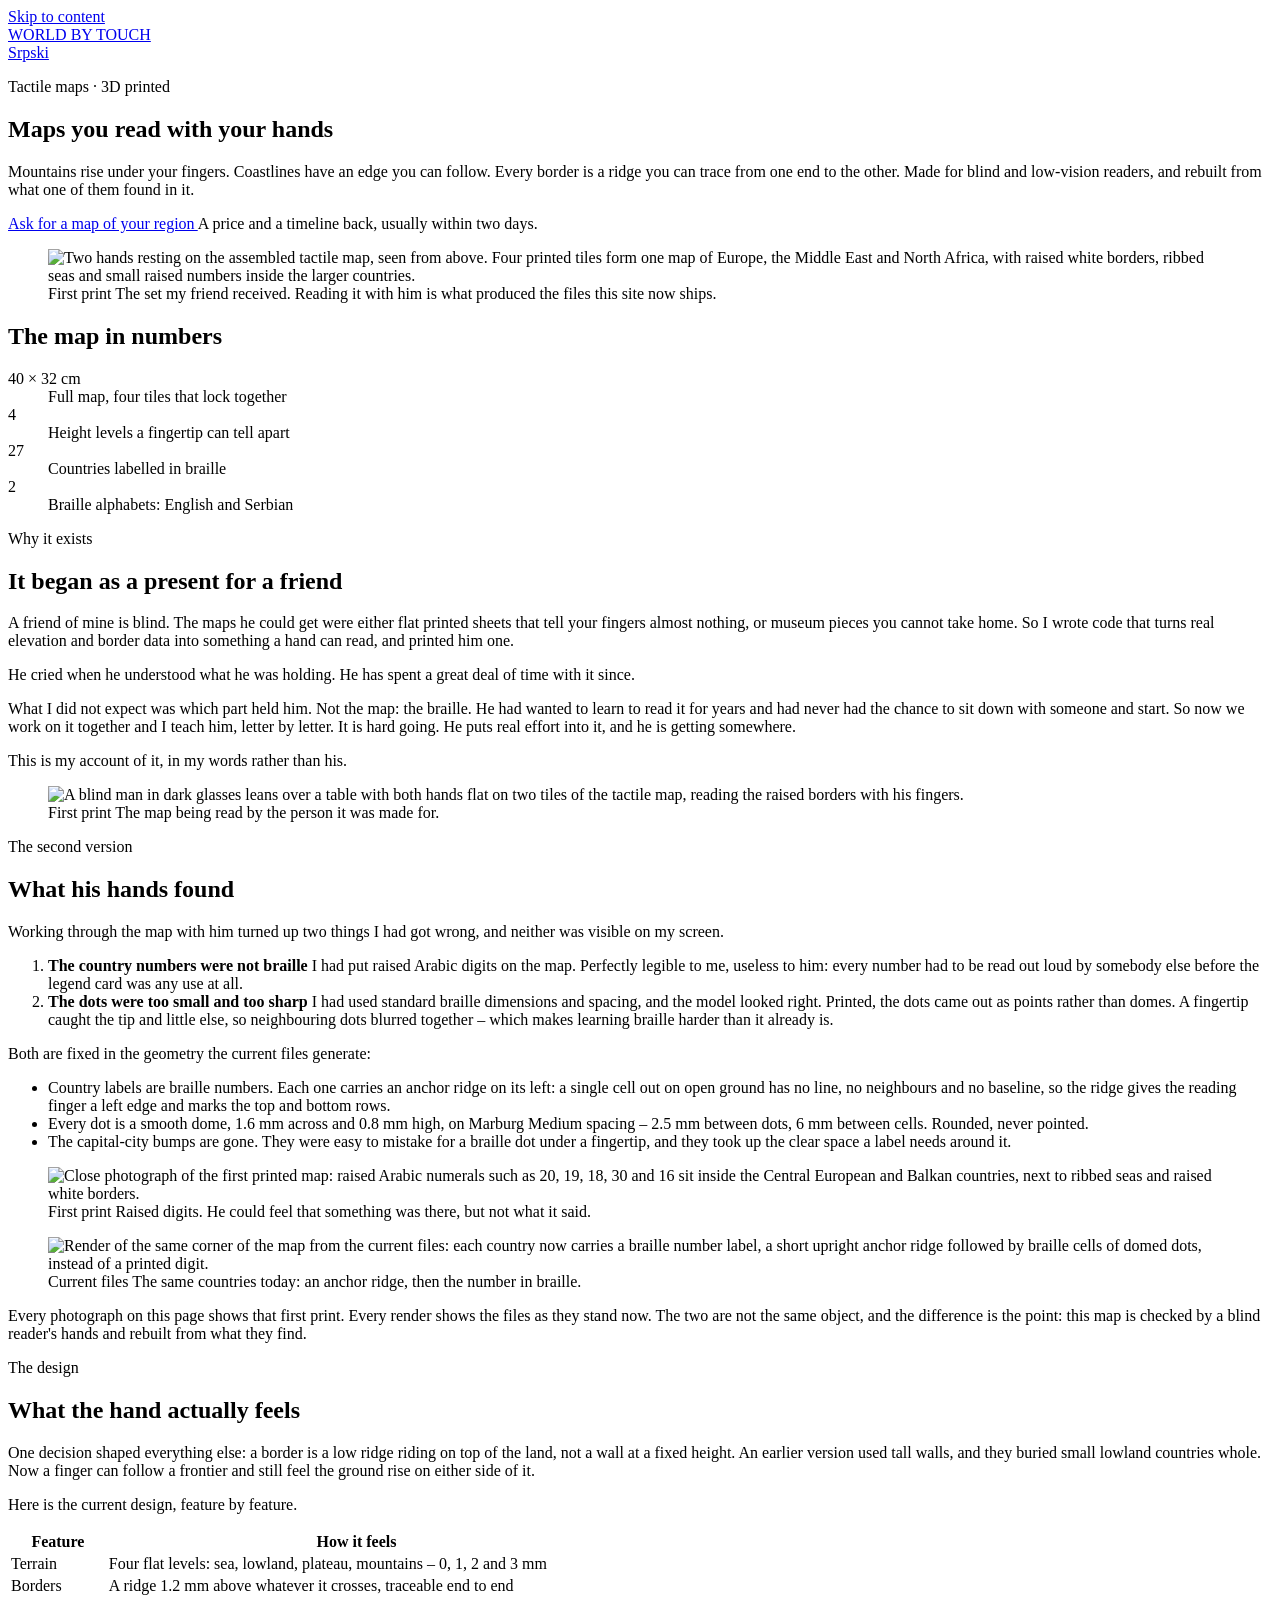
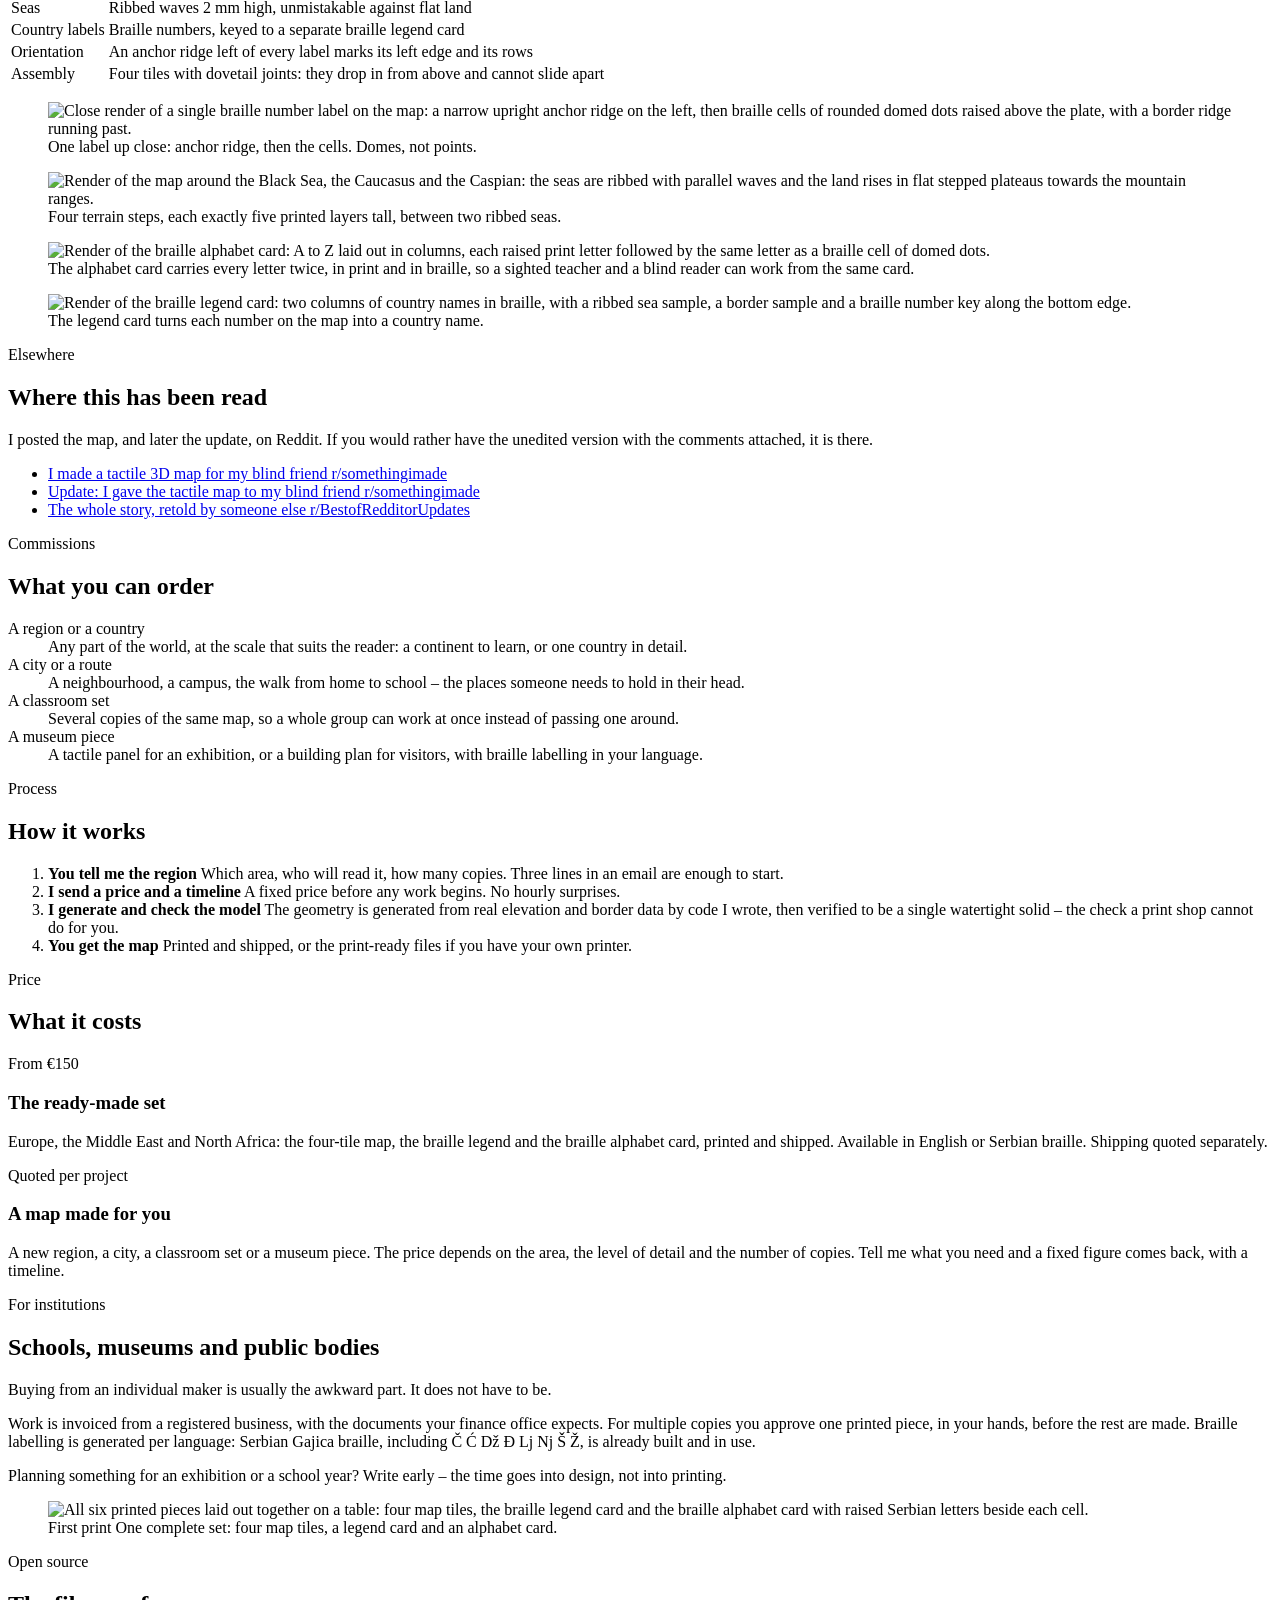
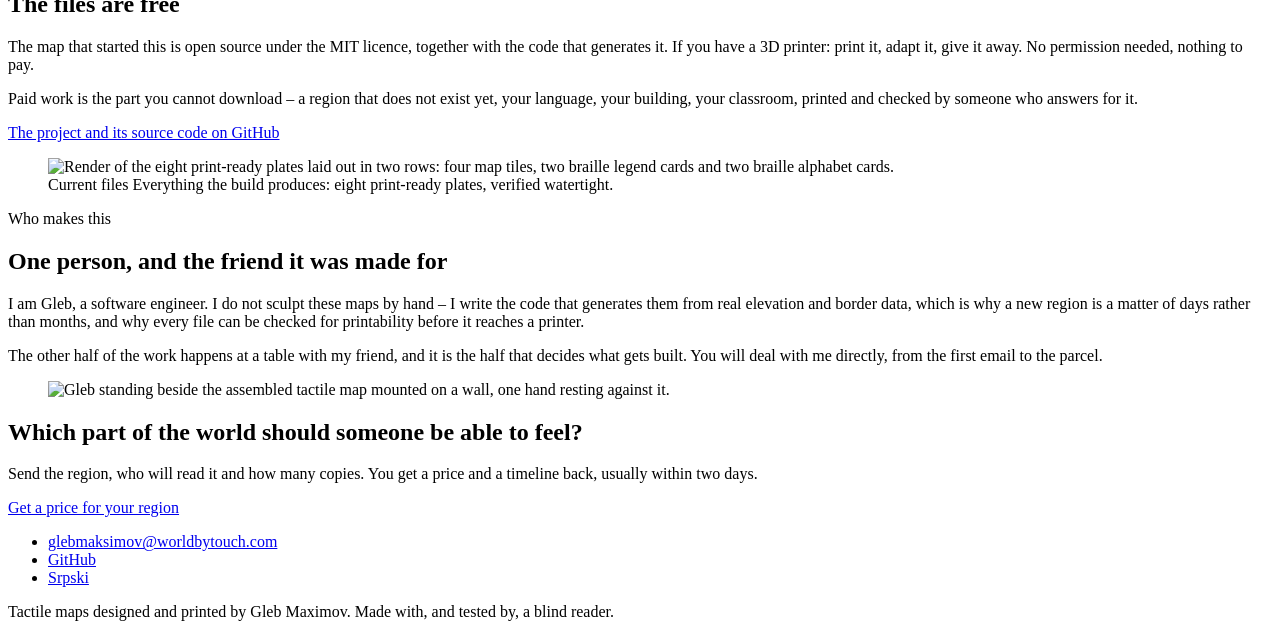
==== site/index.html @ 78af98a6 "Drop the empty video slot until the film exists" ====
<!doctype html>
<html lang="en">
<head>
<meta charset="utf-8">
<meta name="viewport" content="width=device-width, initial-scale=1">
<title>World by Touch – tactile maps you read with your hands</title>
<meta name="description" content="3D-printed tactile maps for blind and low-vision readers. Mountains, coastlines and borders you can feel under your fingers. Custom maps for schools, museums and families.">
<link rel="canonical" href="https://worldbytouch.com/">
<link rel="alternate" hreflang="en" href="https://worldbytouch.com/">
<link rel="alternate" hreflang="sr" href="https://worldbytouch.com/sr/">
<link rel="icon" href="/favicon.svg" type="image/svg+xml">
<link rel="stylesheet" href="/style.css">
<meta property="og:title" content="World by Touch – tactile maps you read with your hands">
<meta property="og:description" content="3D-printed tactile maps for blind and low-vision readers. Custom maps for schools, museums and families.">
<meta property="og:image" content="https://worldbytouch.com/assets/hands_map.jpg">
<meta property="og:image:alt" content="Two hands resting on the assembled tactile map: four printed tiles with raised borders and ribbed seas.">
<meta property="og:url" content="https://worldbytouch.com/">
<meta property="og:type" content="website">
<meta name="twitter:card" content="summary_large_image">
</head>
<body>
<a class="skip" href="#main">Skip to content</a>

<header class="site">
  <div class="wrap">
    <a class="brand" href="/"><span class="mark" aria-hidden="true"></span>WORLD BY TOUCH</a>
    <nav class="lang" aria-label="Language">
      <a href="/sr/" lang="sr" hreflang="sr">Srpski</a>
    </nav>
  </div>
</header>

<main id="main">

  <section class="hero">
    <div class="wrap">
      <div class="hero-grid">
        <div>
          <p class="eyebrow">Tactile maps · 3D printed</p>
          <h1>Maps you read with your hands</h1>
          <p class="lede">
            Mountains rise under your fingers. Coastlines have an edge you can follow.
            Every border is a ridge you can trace from one end to the other.
            Made for blind and low-vision readers, and rebuilt from what one of them
            found in it.
          </p>
          <div class="btn-row">
            <a class="btn" href="mailto:glebmaksimov@worldbytouch.com?subject=Tactile%20map%20enquiry&amp;body=1.%20Which%20region%2C%20city%20or%20area%20should%20the%20map%20cover%3F%0A%0A2.%20Who%20will%20use%20it%20%E2%80%93%20a%20person%2C%20a%20school%2C%20a%20museum%3F%0A%0A3.%20How%20many%20copies%20do%20you%20need%3F%0A%0A">
              Ask for a map of your region
            </a>
            <span class="btn-note">A price and a timeline back, usually within two days.</span>
          </div>
        </div>

        <figure class="hero-figure">
          <img src="/assets/hands_map.jpg" width="1180" height="900" fetchpriority="high"
               alt="Two hands resting on the assembled tactile map, seen from above. Four printed tiles form one map of Europe, the Middle East and North Africa, with raised white borders, ribbed seas and small raised numbers inside the larger countries.">
          <figcaption>
            <span class="tag">First print</span>
            The set my friend received. Reading it with him is what produced the files this
            site now ships.
          </figcaption>
        </figure>
      </div>
    </div>
  </section>

  <div class="ribbed" aria-hidden="true"></div>

  <section class="alt">
    <div class="wrap">
      <h2 class="sr-only">The map in numbers</h2>
      <dl class="stat-grid">
        <div>
          <dt>40 × 32 cm</dt>
          <dd>Full map, four tiles that lock together</dd>
        </div>
        <div>
          <dt>4</dt>
          <dd>Height levels a fingertip can tell apart</dd>
        </div>
        <div>
          <dt>27</dt>
          <dd>Countries labelled in braille</dd>
        </div>
        <div>
          <dt>2</dt>
          <dd>Braille alphabets: English and Serbian</dd>
        </div>
      </dl>
    </div>
  </section>

  <section class="tint">
    <div class="wrap">
      <div class="split">
        <div class="prose">
          <p class="eyebrow">Why it exists</p>
          <h2>It began as a present for a friend</h2>
          <p>
            A friend of mine is blind. The maps he could get were either flat printed sheets
            that tell your fingers almost nothing, or museum pieces you cannot take home. So I
            wrote code that turns real elevation and border data into something a hand can
            read, and printed him one.
          </p>
          <p>
            He cried when he understood what he was holding. He has spent a great deal of time
            with it since.
          </p>
          <p>
            What I did not expect was which part held him. Not the map: the braille. He had
            wanted to learn to read it for years and had never had the chance to sit down with
            someone and start. So now we work on it together and I teach him, letter by letter.
            It is hard going. He puts real effort into it, and he is getting somewhere.
          </p>
          <p class="note">This is my account of it, in my words rather than his.</p>
        </div>
        <figure class="plate">
          <img src="/assets/reader.jpg" width="960" height="680" loading="lazy"
               alt="A blind man in dark glasses leans over a table with both hands flat on two tiles of the tactile map, reading the raised borders with his fingers.">
          <figcaption>
            <span class="tag">First print</span>
            The map being read by the person it was made for.
          </figcaption>
        </figure>
      </div>
    </div>
  </section>

  <section>
    <div class="wrap">
      <div class="prose">
        <p class="eyebrow">The second version</p>
        <h2>What his hands found</h2>
        <p>
          Working through the map with him turned up two things I had got wrong, and neither
          was visible on my screen.
        </p>
      </div>

      <ol class="findings">
        <li>
          <strong>The country numbers were not braille</strong>
          <span>
            I had put raised Arabic digits on the map. Perfectly legible to me, useless to him:
            every number had to be read out loud by somebody else before the legend card was
            any use at all.
          </span>
        </li>
        <li>
          <strong>The dots were too small and too sharp</strong>
          <span>
            I had used standard braille dimensions and spacing, and the model looked right.
            Printed, the dots came out as points rather than domes. A fingertip caught the tip
            and little else, so neighbouring dots blurred together – which makes learning
            braille harder than it already is.
          </span>
        </li>
      </ol>

      <div class="prose prose-wide">
        <p>Both are fixed in the geometry the current files generate:</p>
        <ul class="fixes">
          <li>
            Country labels are braille numbers. Each one carries an anchor ridge on its left:
            a single cell out on open ground has no line, no neighbours and no baseline, so the
            ridge gives the reading finger a left edge and marks the top and bottom rows.
          </li>
          <li>
            Every dot is a smooth dome, 1.6 mm across and 0.8 mm high, on Marburg Medium
            spacing – 2.5 mm between dots, 6 mm between cells. Rounded, never pointed.
          </li>
          <li>
            The capital-city bumps are gone. They were easy to mistake for a braille dot under
            a fingertip, and they took up the clear space a label needs around it.
          </li>
        </ul>
      </div>

      <div class="compare">
        <figure>
          <img src="/assets/first_print_numbers.jpg" width="1060" height="794" loading="lazy"
               alt="Close photograph of the first printed map: raised Arabic numerals such as 20, 19, 18, 30 and 16 sit inside the Central European and Balkan countries, next to ribbed seas and raised white borders.">
          <figcaption>
            <span class="tag">First print</span>
            Raised digits. He could feel that something was there, but not what it said.
          </figcaption>
        </figure>
        <figure>
          <img src="/assets/render_labels.jpg" width="1200" height="900" loading="lazy"
               alt="Render of the same corner of the map from the current files: each country now carries a braille number label, a short upright anchor ridge followed by braille cells of domed dots, instead of a printed digit.">
          <figcaption>
            <span class="tag tag-now">Current files</span>
            The same countries today: an anchor ridge, then the number in braille.
          </figcaption>
        </figure>
      </div>

      <div class="prose prose-wide">
        <p class="note">
          Every photograph on this page shows that first print. Every render shows the files as
          they stand now. The two are not the same object, and the difference is the point:
          this map is checked by a blind reader's hands and rebuilt from what they find.
        </p>
      </div>
    </div>
  </section>

  <section class="alt">
    <div class="wrap">
      <p class="eyebrow">The design</p>
      <h2>What the hand actually feels</h2>
      <div class="prose prose-wide">
        <p>
          One decision shaped everything else: a border is a low ridge riding on top of the
          land, not a wall at a fixed height. An earlier version used tall walls, and they
          buried small lowland countries whole. Now a finger can follow a frontier and still
          feel the ground rise on either side of it.
        </p>
        <p>Here is the current design, feature by feature.</p>
      </div>
      <div class="table-scroll" role="region" aria-label="What the hand feels, feature by feature" tabindex="0">
        <table class="tactile">
          <thead>
            <tr><th scope="col">Feature</th><th scope="col">How it feels</th></tr>
          </thead>
          <tbody>
            <tr><td>Terrain</td><td>Four flat levels: sea, lowland, plateau, mountains – 0, 1, 2 and 3 mm</td></tr>
            <tr><td>Borders</td><td>A ridge 1.2 mm above whatever it crosses, traceable end to end</td></tr>
            <tr><td>Seas</td><td>Ribbed waves 2 mm high, unmistakable against flat land</td></tr>
            <tr><td>Country labels</td><td>Braille numbers, keyed to a separate braille legend card</td></tr>
            <tr><td>Orientation</td><td>An anchor ridge left of every label marks its left edge and its rows</td></tr>
            <tr><td>Assembly</td><td>Four tiles with dovetail joints: they drop in from above and cannot slide apart</td></tr>
          </tbody>
        </table>
      </div>

      <div class="gallery">
        <figure>
          <img src="/assets/render_macro.jpg" width="1400" height="1050" loading="lazy"
               alt="Close render of a single braille number label on the map: a narrow upright anchor ridge on the left, then braille cells of rounded domed dots raised above the plate, with a border ridge running past.">
          <figcaption>One label up close: anchor ridge, then the cells. Domes, not points.</figcaption>
        </figure>
        <figure>
          <img src="/assets/render_terrain.jpg" width="1400" height="1050" loading="lazy"
               alt="Render of the map around the Black Sea, the Caucasus and the Caspian: the seas are ribbed with parallel waves and the land rises in flat stepped plateaus towards the mountain ranges.">
          <figcaption>Four terrain steps, each exactly five printed layers tall, between two ribbed seas.</figcaption>
        </figure>
        <figure>
          <img src="/assets/render_alphabet.jpg" width="1400" height="1050" loading="lazy"
               alt="Render of the braille alphabet card: A to Z laid out in columns, each raised print letter followed by the same letter as a braille cell of domed dots.">
          <figcaption>The alphabet card carries every letter twice, in print and in braille, so a sighted teacher and a blind reader can work from the same card.</figcaption>
        </figure>
        <figure>
          <img src="/assets/render_legend.jpg" width="1400" height="1050" loading="lazy"
               alt="Render of the braille legend card: two columns of country names in braille, with a ribbed sea sample, a border sample and a braille number key along the bottom edge.">
          <figcaption>The legend card turns each number on the map into a country name.</figcaption>
        </figure>
      </div>

      <!-- VIDEO SLOT: once the film is shot, restore the block here as a <video> element with
           a captions track and the full transcript printed beside the player. Part of this
           audience cannot see the picture and part cannot hear the sound. Styling for it is
           kept in style.css under .video-slot. -->
    </div>
  </section>

  <section class="tint">
    <div class="wrap">
      <div class="split top">
        <div class="prose">
          <p class="eyebrow">Elsewhere</p>
          <h2>Where this has been read</h2>
          <p>
            I posted the map, and later the update, on Reddit. If you would rather have the
            unedited version with the comments attached, it is there.
          </p>
        </div>
        <ul class="links">
          <li><a href="https://www.reddit.com/r/somethingimade/comments/1umi0md/i_made_a_tactile_3d_map_for_my_blind_friends/">I made a tactile 3D map for my blind friend<span> r/somethingimade</span></a></li>
          <li><a href="https://www.reddit.com/r/somethingimade/comments/1v23a09/update_i_gave_the_tactile_map_to_my_blind_friend/">Update: I gave the tactile map to my blind friend<span> r/somethingimade</span></a></li>
          <li><a href="https://www.reddit.com/r/BestofRedditorUpdates/comments/1vfwkrv/comment/p1tdl3i/">The whole story, retold by someone else<span> r/BestofRedditorUpdates</span></a></li>
        </ul>
      </div>
    </div>
  </section>

  <section>
    <div class="wrap">
      <p class="eyebrow">Commissions</p>
      <h2>What you can order</h2>
      <dl class="ruled">
        <div>
          <dt>A region or a country</dt>
          <dd>Any part of the world, at the scale that suits the reader: a continent to learn, or one country in detail.</dd>
        </div>
        <div>
          <dt>A city or a route</dt>
          <dd>A neighbourhood, a campus, the walk from home to school – the places someone needs to hold in their head.</dd>
        </div>
        <div>
          <dt>A classroom set</dt>
          <dd>Several copies of the same map, so a whole group can work at once instead of passing one around.</dd>
        </div>
        <div>
          <dt>A museum piece</dt>
          <dd>A tactile panel for an exhibition, or a building plan for visitors, with braille labelling in your language.</dd>
        </div>
      </dl>
    </div>
  </section>

  <section class="alt">
    <div class="wrap">
      <p class="eyebrow">Process</p>
      <h2>How it works</h2>
      <ol class="steps">
        <li>
          <strong>You tell me the region</strong>
          <span>Which area, who will read it, how many copies. Three lines in an email are enough to start.</span>
        </li>
        <li>
          <strong>I send a price and a timeline</strong>
          <span>A fixed price before any work begins. No hourly surprises.</span>
        </li>
        <li>
          <strong>I generate and check the model</strong>
          <span>The geometry is generated from real elevation and border data by code I wrote, then verified to be a single watertight solid – the check a print shop cannot do for you.</span>
        </li>
        <li>
          <strong>You get the map</strong>
          <span>Printed and shipped, or the print-ready files if you have your own printer.</span>
        </li>
      </ol>
    </div>
  </section>

  <section class="tint">
    <div class="wrap">
      <p class="eyebrow">Price</p>
      <h2>What it costs</h2>
      <div class="price-grid">
        <div class="price">
          <span class="amount">From €150</span>
          <h3>The ready-made set</h3>
          <p>
            Europe, the Middle East and North Africa: the four-tile map, the braille legend
            and the braille alphabet card, printed and shipped. Available in English or
            Serbian braille. Shipping quoted separately.
          </p>
        </div>
        <div class="price feature">
          <span class="amount">Quoted per project</span>
          <h3>A map made for you</h3>
          <p>
            A new region, a city, a classroom set or a museum piece. The price depends on the
            area, the level of detail and the number of copies. Tell me what you need and a
            fixed figure comes back, with a timeline.
          </p>
        </div>
      </div>
    </div>
  </section>

  <section>
    <div class="wrap">
      <div class="split reverse">
        <div class="prose">
          <p class="eyebrow">For institutions</p>
          <h2>Schools, museums and public bodies</h2>
          <p>Buying from an individual maker is usually the awkward part. It does not have to be.</p>
          <p>
            Work is invoiced from a registered business, with the documents your finance office
            expects. For multiple copies you approve one printed piece, in your hands, before
            the rest are made. Braille labelling is generated per language: Serbian Gajica
            braille, including Č Ć Dž Đ Lj Nj Š Ž, is already built and in use.
          </p>
          <p>
            Planning something for an exhibition or a school year? Write early – the time goes
            into design, not into printing.
          </p>
        </div>
        <figure class="plate">
          <img src="/assets/set.jpg" width="960" height="625" loading="lazy"
               alt="All six printed pieces laid out together on a table: four map tiles, the braille legend card and the braille alphabet card with raised Serbian letters beside each cell.">
          <figcaption>
            <span class="tag">First print</span>
            One complete set: four map tiles, a legend card and an alphabet card.
          </figcaption>
        </figure>
      </div>
    </div>
  </section>

  <section class="alt">
    <div class="wrap">
      <div class="split">
        <div class="prose">
          <p class="eyebrow">Open source</p>
          <h2>The files are free</h2>
          <p>
            The map that started this is open source under the MIT licence, together with the
            code that generates it. If you have a 3D printer: print it, adapt it, give it
            away. No permission needed, nothing to pay.
          </p>
          <p>
            Paid work is the part you cannot download – a region that does not exist yet, your
            language, your building, your classroom, printed and checked by someone who
            answers for it.
          </p>
          <p><a href="https://github.com/MAGLeb/blind_map">The project and its source code on GitHub</a></p>
        </div>
        <figure class="plate">
          <img src="/assets/render_files.jpg" width="1400" height="1050" loading="lazy"
               alt="Render of the eight print-ready plates laid out in two rows: four map tiles, two braille legend cards and two braille alphabet cards.">
          <figcaption>
            <span class="tag tag-now">Current files</span>
            Everything the build produces: eight print-ready plates, verified watertight.
          </figcaption>
        </figure>
      </div>
    </div>
  </section>

  <section class="tint">
    <div class="wrap">
      <div class="split reverse">
        <div class="prose">
          <p class="eyebrow">Who makes this</p>
          <h2>One person, and the friend it was made for</h2>
          <p>
            I am Gleb, a software engineer. I do not sculpt these maps by hand – I write the
            code that generates them from real elevation and border data, which is why a new
            region is a matter of days rather than months, and why every file can be checked
            for printability before it reaches a printer.
          </p>
          <p>
            The other half of the work happens at a table with my friend, and it is the half
            that decides what gets built. You will deal with me directly, from the first email
            to the parcel.
          </p>
        </div>
        <figure class="plate">
          <img src="/assets/author.jpg" width="1280" height="910" loading="lazy"
               alt="Gleb standing beside the assembled tactile map mounted on a wall, one hand resting against it.">
        </figure>
      </div>
    </div>
  </section>

  <section>
    <div class="wrap">
      <div class="band">
        <h2>Which part of the world should someone be able to feel?</h2>
        <p>
          Send the region, who will read it and how many copies. You get a price and a
          timeline back, usually within two days.
        </p>
        <p class="band-cta">
          <a class="btn" href="mailto:glebmaksimov@worldbytouch.com?subject=Tactile%20map%20enquiry&amp;body=1.%20Which%20region%2C%20city%20or%20area%20should%20the%20map%20cover%3F%0A%0A2.%20Who%20will%20use%20it%20%E2%80%93%20a%20person%2C%20a%20school%2C%20a%20museum%3F%0A%0A3.%20How%20many%20copies%20do%20you%20need%3F%0A%0A">
            Get a price for your region
          </a>
        </p>
      </div>
    </div>
  </section>

</main>

<footer class="site">
  <div class="wrap">
    <ul>
      <li><a href="mailto:glebmaksimov@worldbytouch.com">glebmaksimov@worldbytouch.com</a></li>
      <li><a href="https://github.com/MAGLeb/blind_map">GitHub</a></li>
      <li><a href="/sr/" lang="sr" hreflang="sr">Srpski</a></li>
    </ul>
    <p>Tactile maps designed and printed by Gleb Maximov. Made with, and tested by, a blind reader.</p>
  </div>
</footer>

</body>
</html>
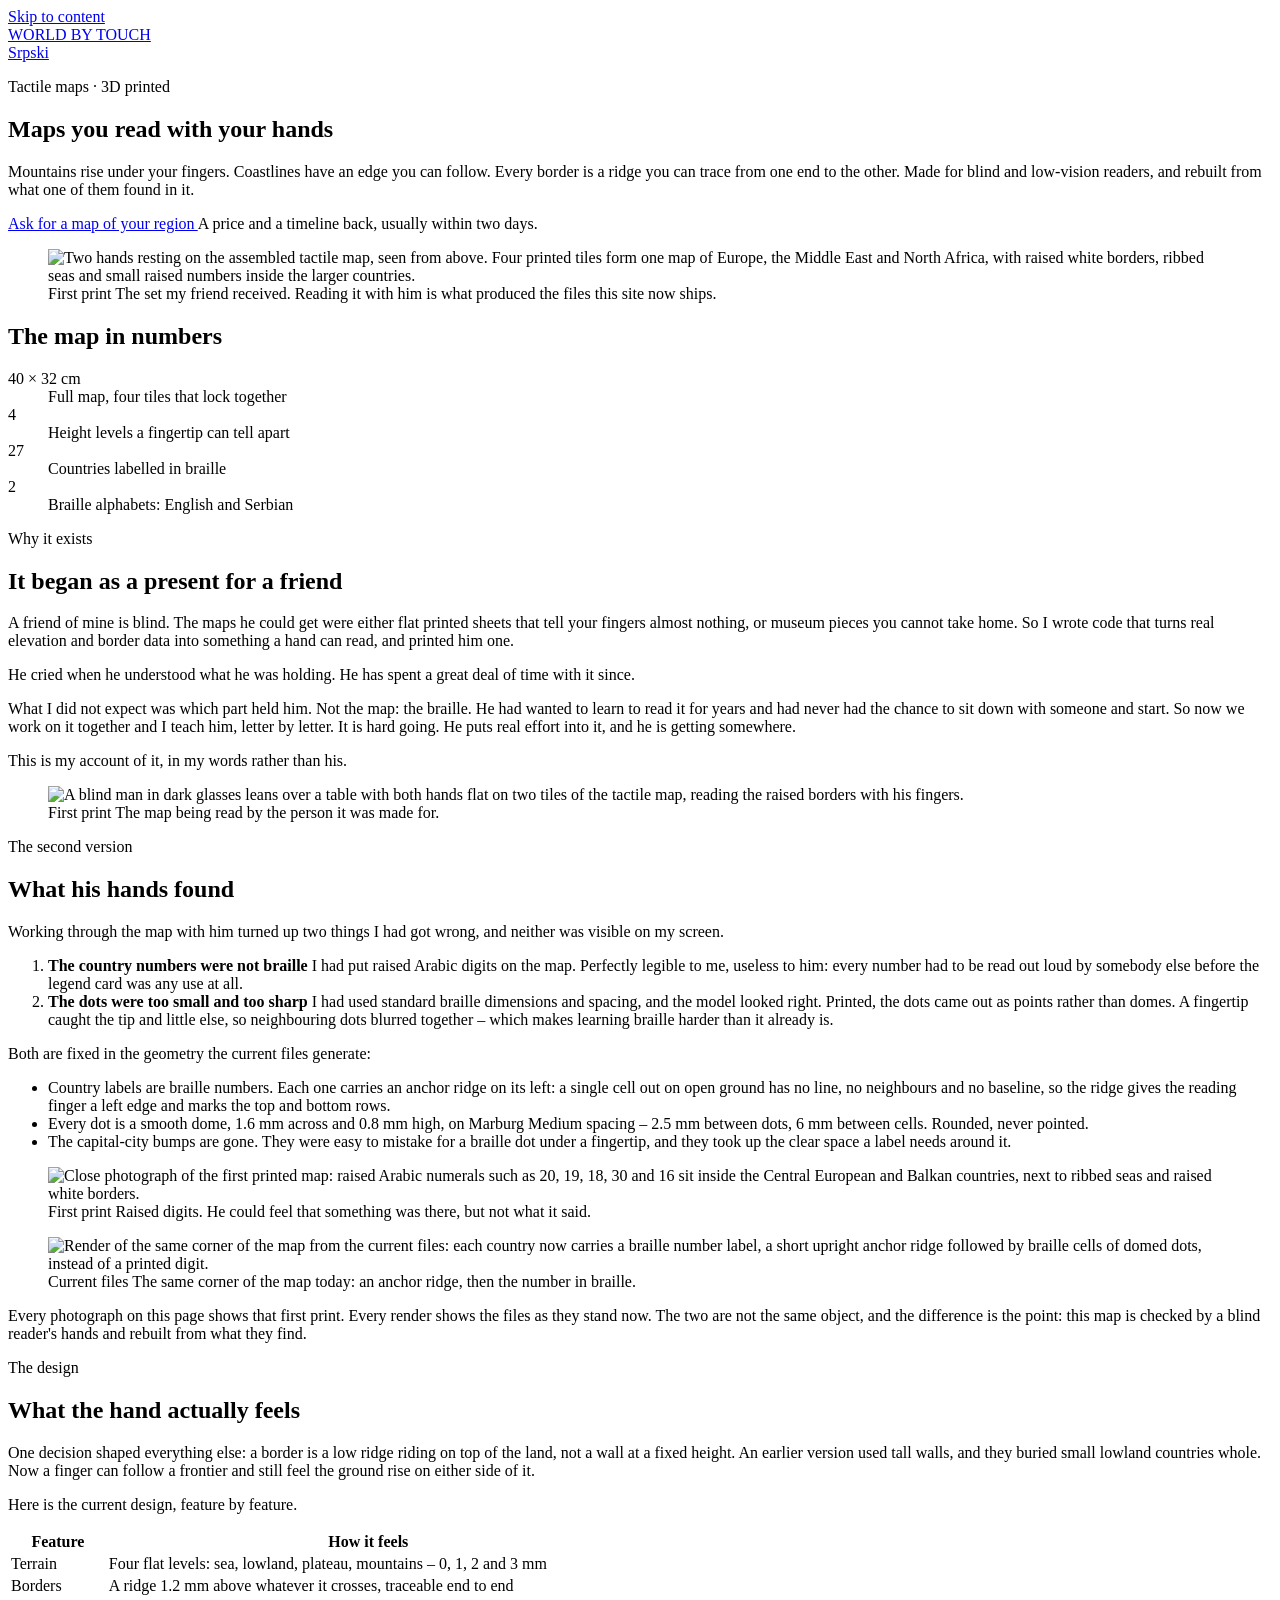
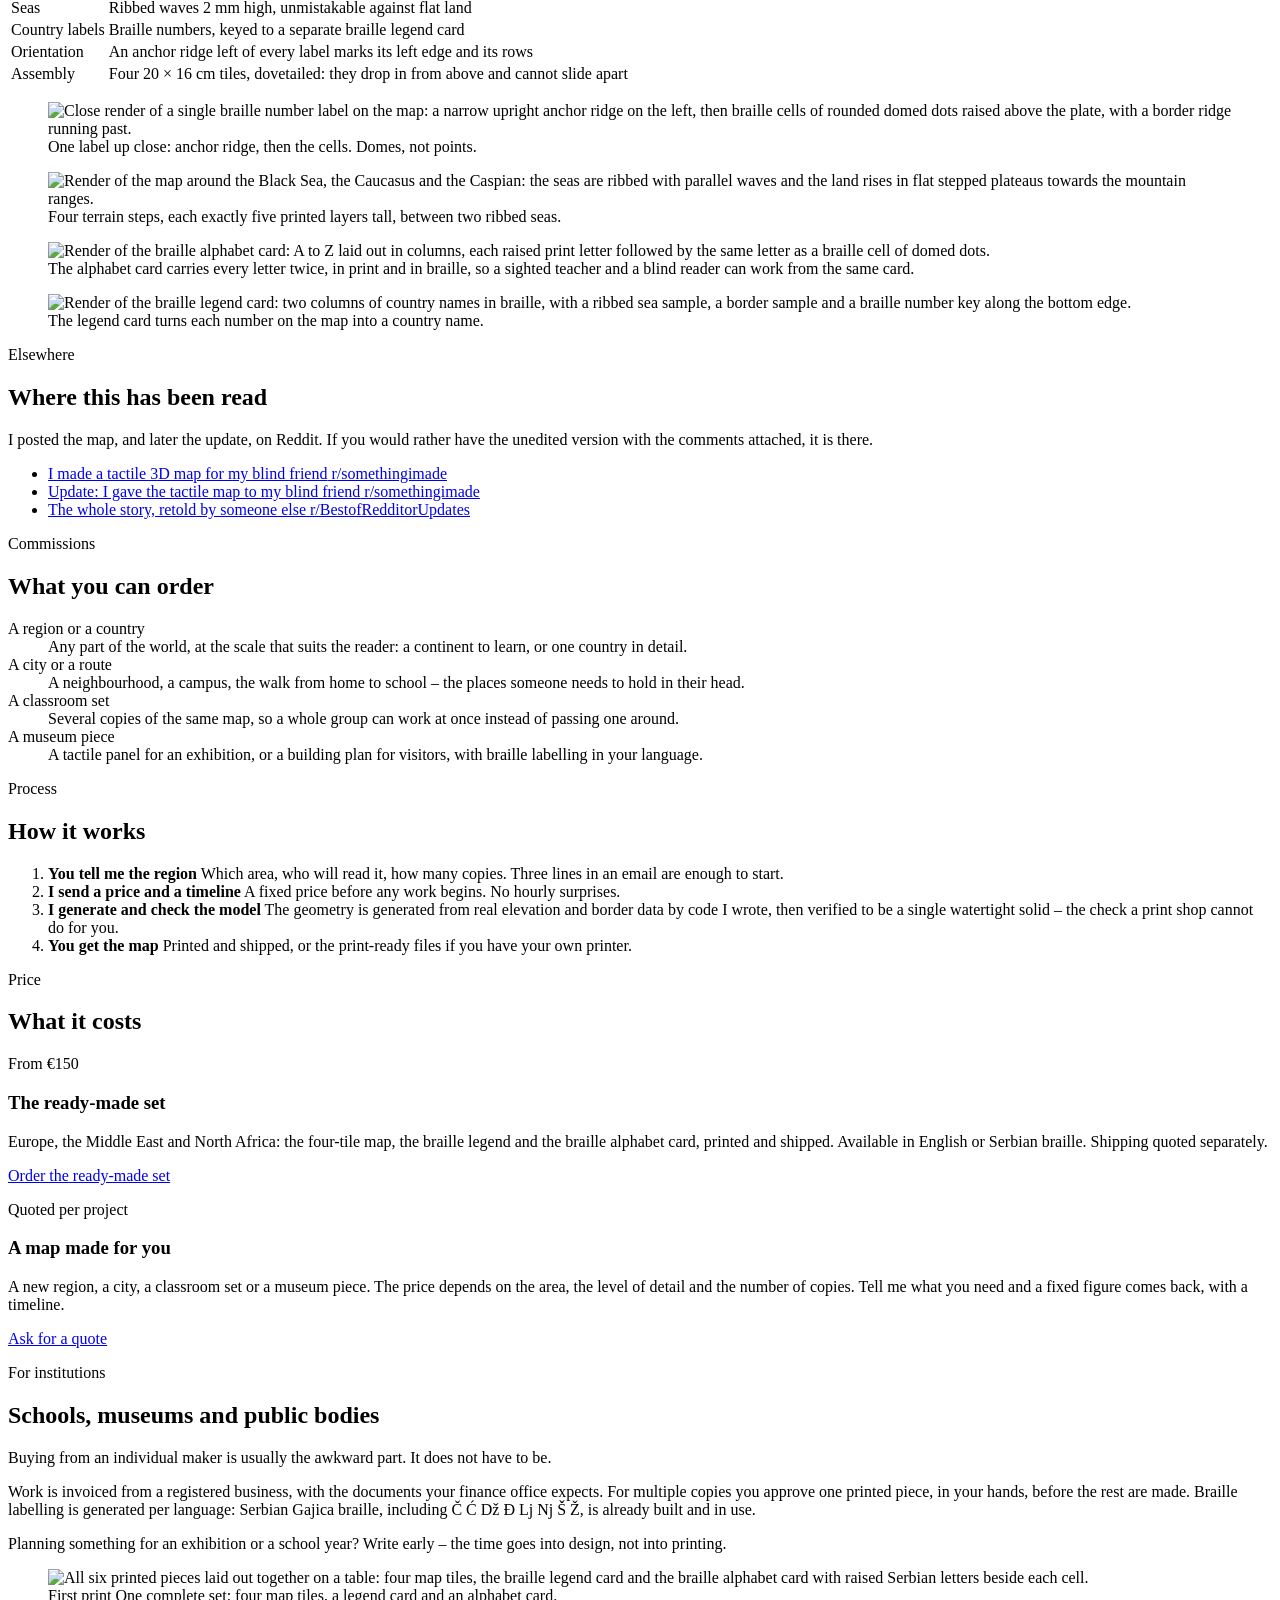
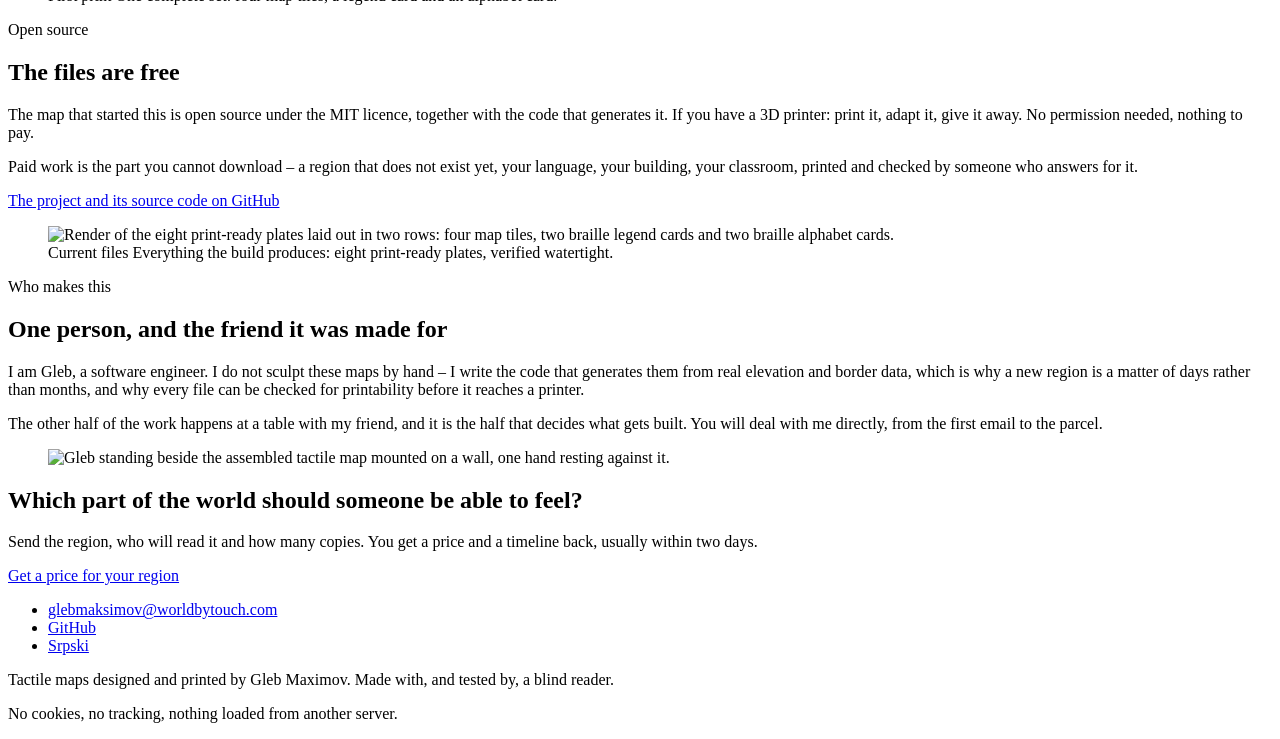
==== commit aab83143: "Make the current-files evidence legible and reproducible The pair that carries the whole "photograph" ====
--- a/site/index.html
+++ b/site/index.html
@@ -191,7 +191,7 @@
                alt="Render of the same corner of the map from the current files: each country now carries a braille number label, a short upright anchor ridge followed by braille cells of domed dots, instead of a printed digit.">
           <figcaption>
             <span class="tag tag-now">Current files</span>
-            The same countries today: an anchor ridge, then the number in braille.
+            The same corner of the map today: an anchor ridge, then the number in braille.
           </figcaption>
         </figure>
       </div>
@@ -230,7 +230,7 @@
             <tr><td>Seas</td><td>Ribbed waves 2 mm high, unmistakable against flat land</td></tr>
             <tr><td>Country labels</td><td>Braille numbers, keyed to a separate braille legend card</td></tr>
             <tr><td>Orientation</td><td>An anchor ridge left of every label marks its left edge and its rows</td></tr>
-            <tr><td>Assembly</td><td>Four tiles with dovetail joints: they drop in from above and cannot slide apart</td></tr>
+            <tr><td>Assembly</td><td>Four 20 × 16 cm tiles, dovetailed: they drop in from above and cannot slide apart</td></tr>
           </tbody>
         </table>
       </div>
@@ -348,6 +348,7 @@
             and the braille alphabet card, printed and shipped. Available in English or
             Serbian braille. Shipping quoted separately.
           </p>
+          <p class="price-cta"><a href="mailto:glebmaksimov@worldbytouch.com?subject=Ready-made%20tactile%20map%20set&amp;body=1.%20English%20or%20Serbian%20braille%3F%0A%0A2.%20How%20many%20copies%20do%20you%20need%3F%0A%0A3.%20Which%20country%20should%20it%20ship%20to%3F%0A%0A">Order the ready-made set</a></p>
         </div>
         <div class="price feature">
           <span class="amount">Quoted per project</span>
@@ -357,6 +358,7 @@
             area, the level of detail and the number of copies. Tell me what you need and a
             fixed figure comes back, with a timeline.
           </p>
+          <p class="price-cta"><a href="mailto:glebmaksimov@worldbytouch.com?subject=Tactile%20map%20enquiry&amp;body=1.%20Which%20region%2C%20city%20or%20area%20should%20the%20map%20cover%3F%0A%0A2.%20Who%20will%20use%20it%20%E2%80%93%20a%20person%2C%20a%20school%2C%20a%20museum%3F%0A%0A3.%20How%20many%20copies%20do%20you%20need%3F%0A%0A">Ask for a quote</a></p>
         </div>
       </div>
     </div>
@@ -475,6 +477,7 @@
       <li><a href="/sr/" lang="sr" hreflang="sr">Srpski</a></li>
     </ul>
     <p>Tactile maps designed and printed by Gleb Maximov. Made with, and tested by, a blind reader.</p>
+    <p class="fine">No cookies, no tracking, nothing loaded from another server.</p>
   </div>
 </footer>
 
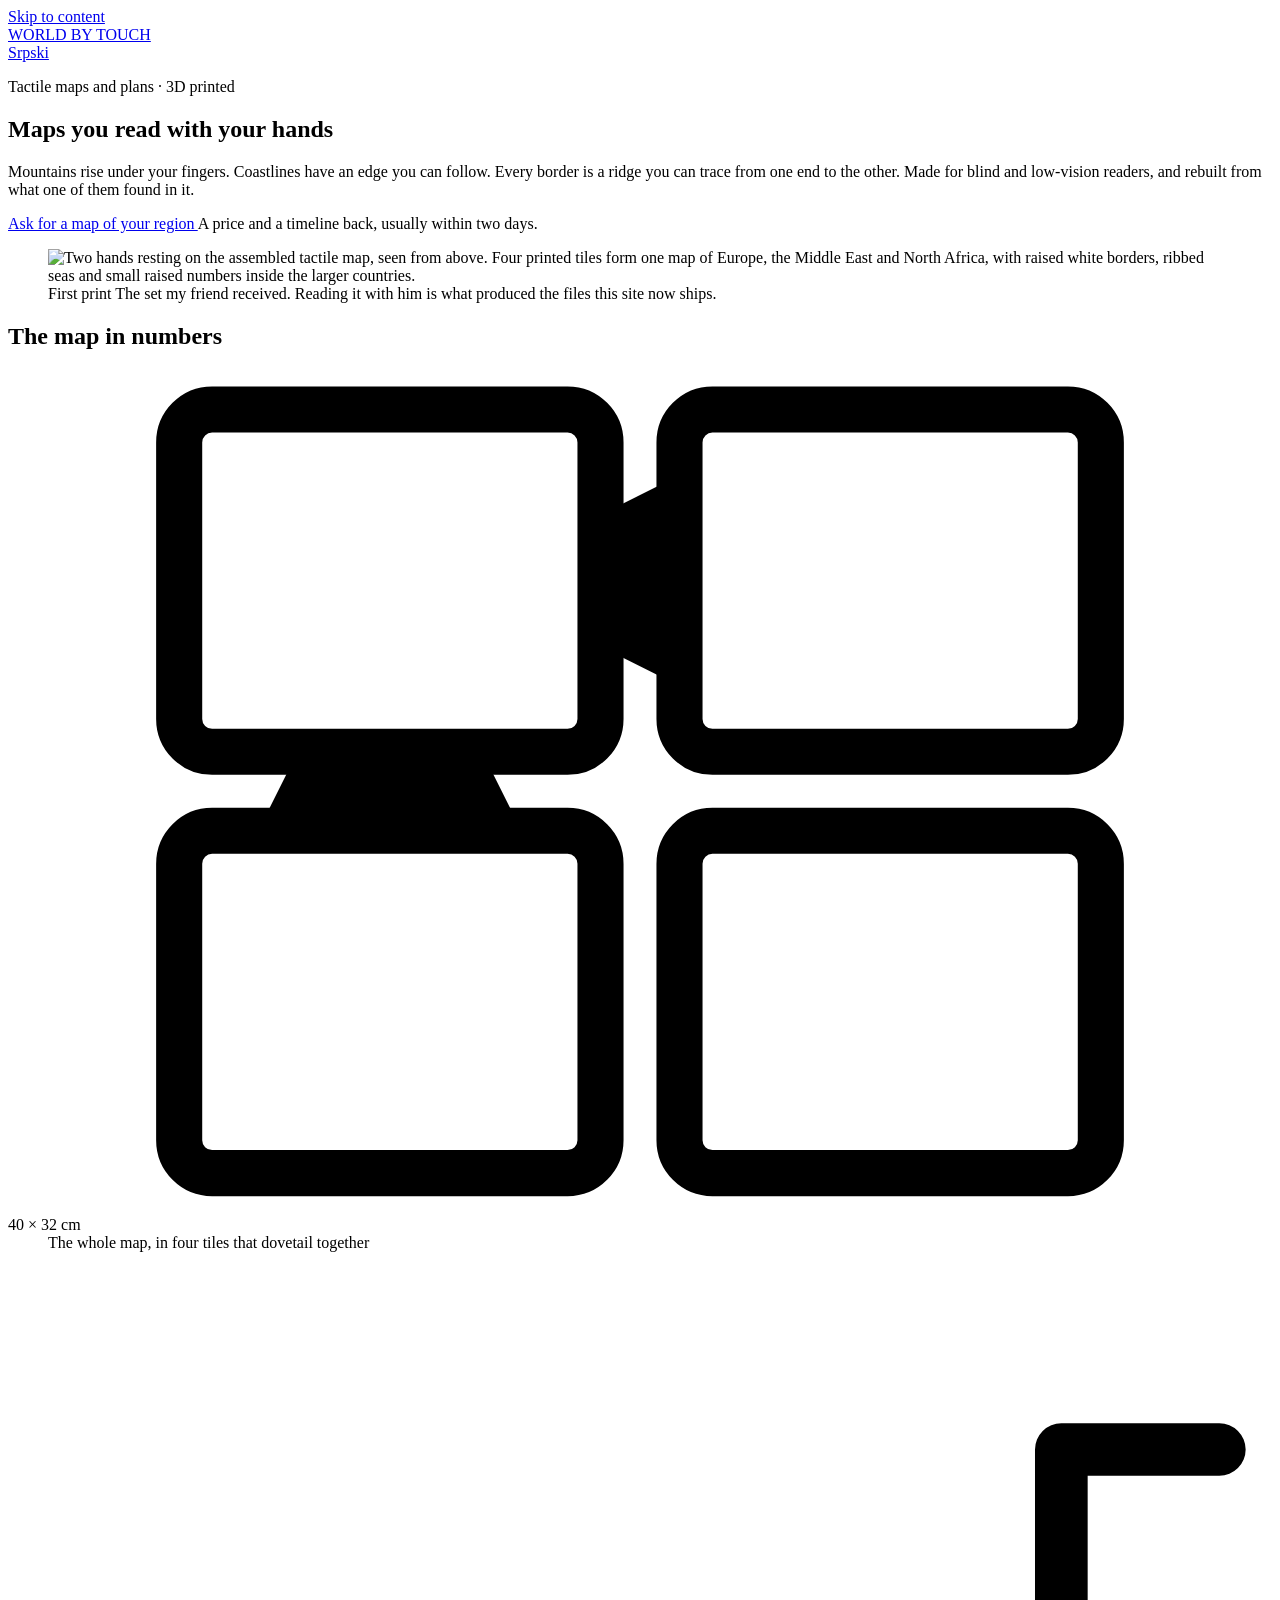
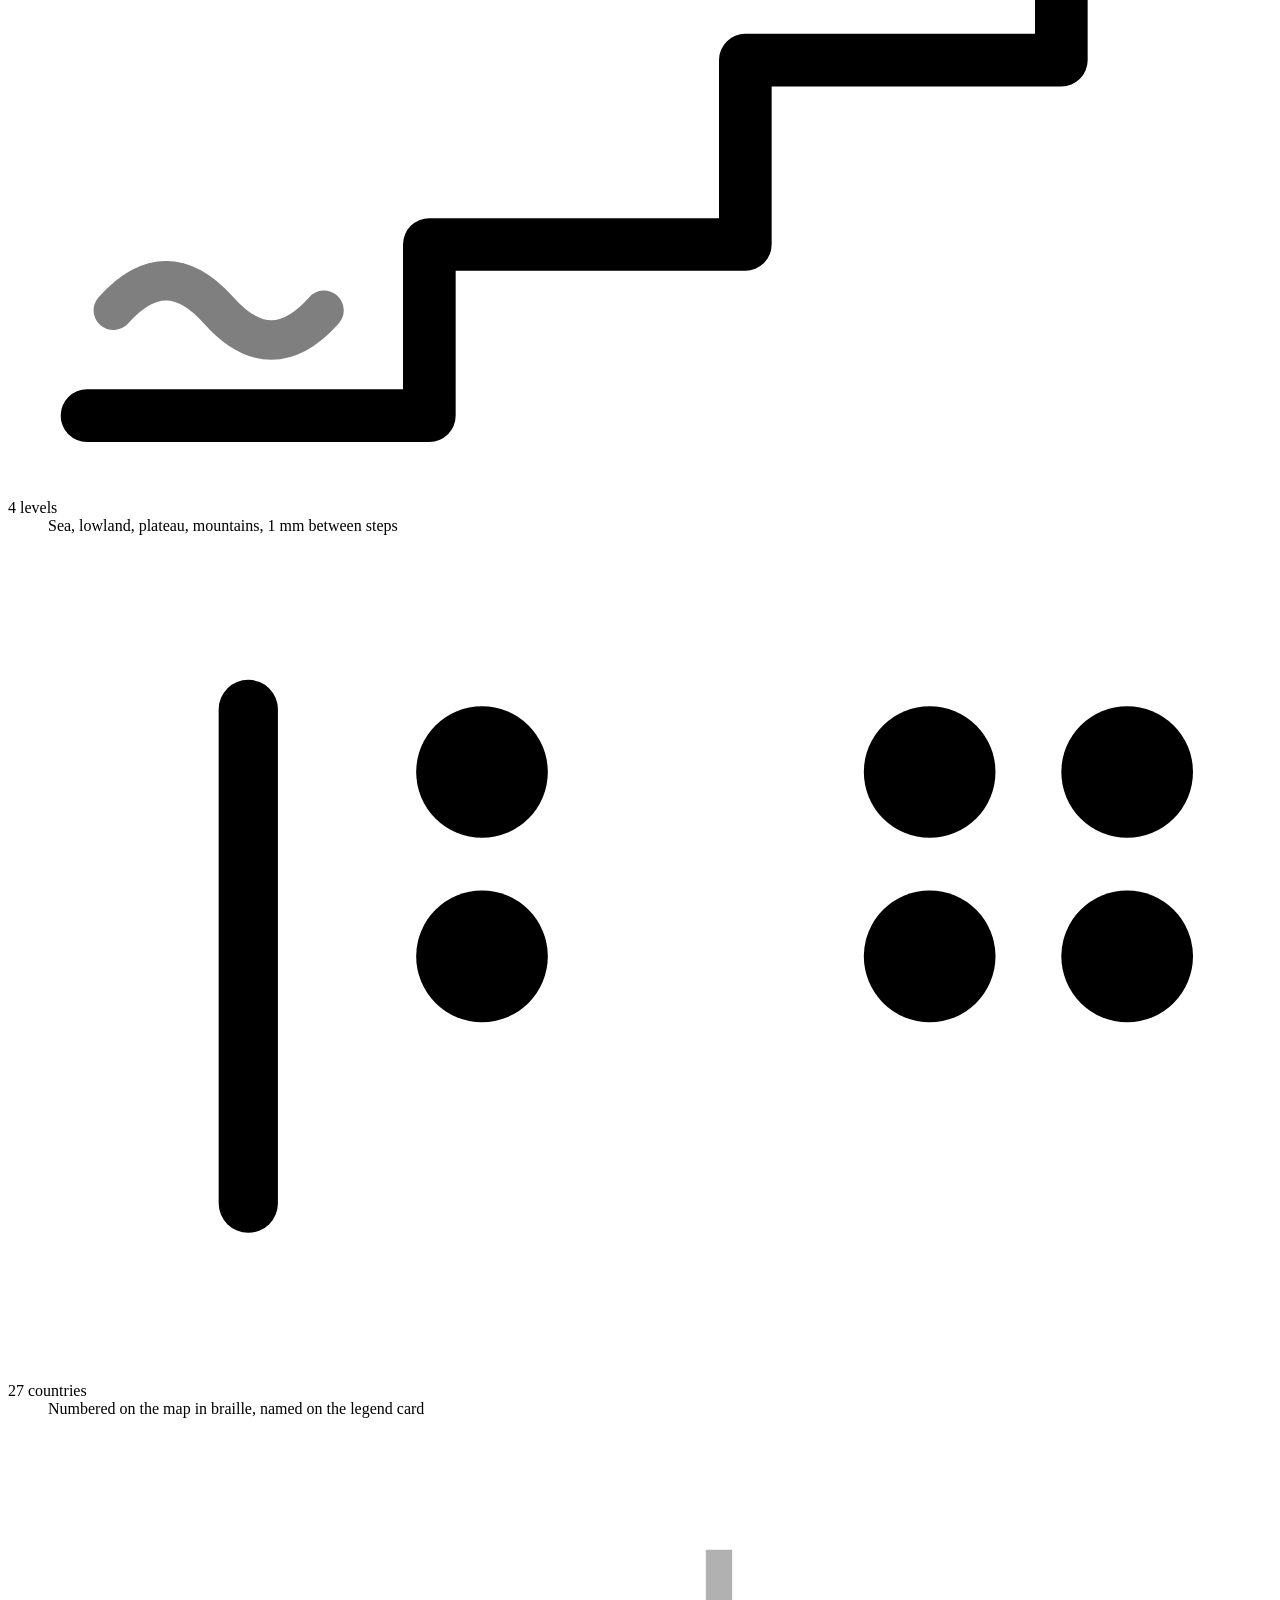
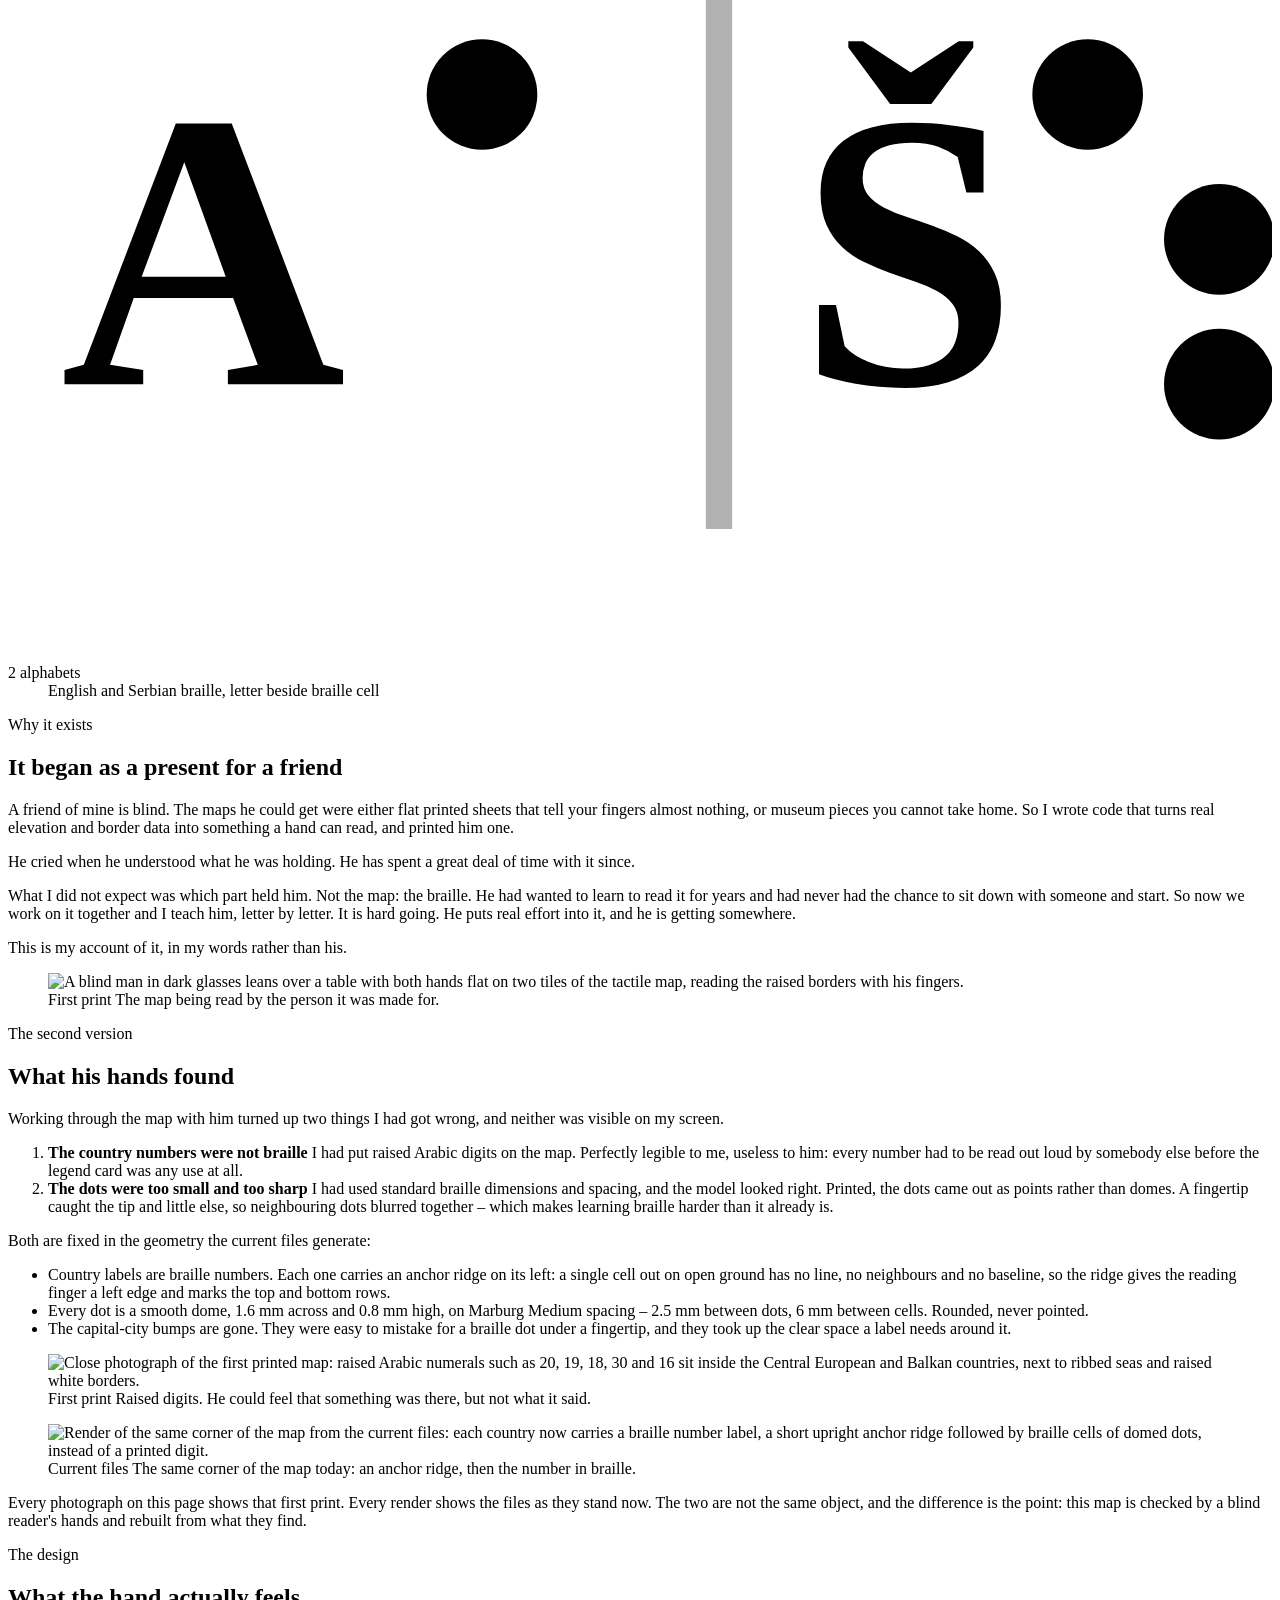
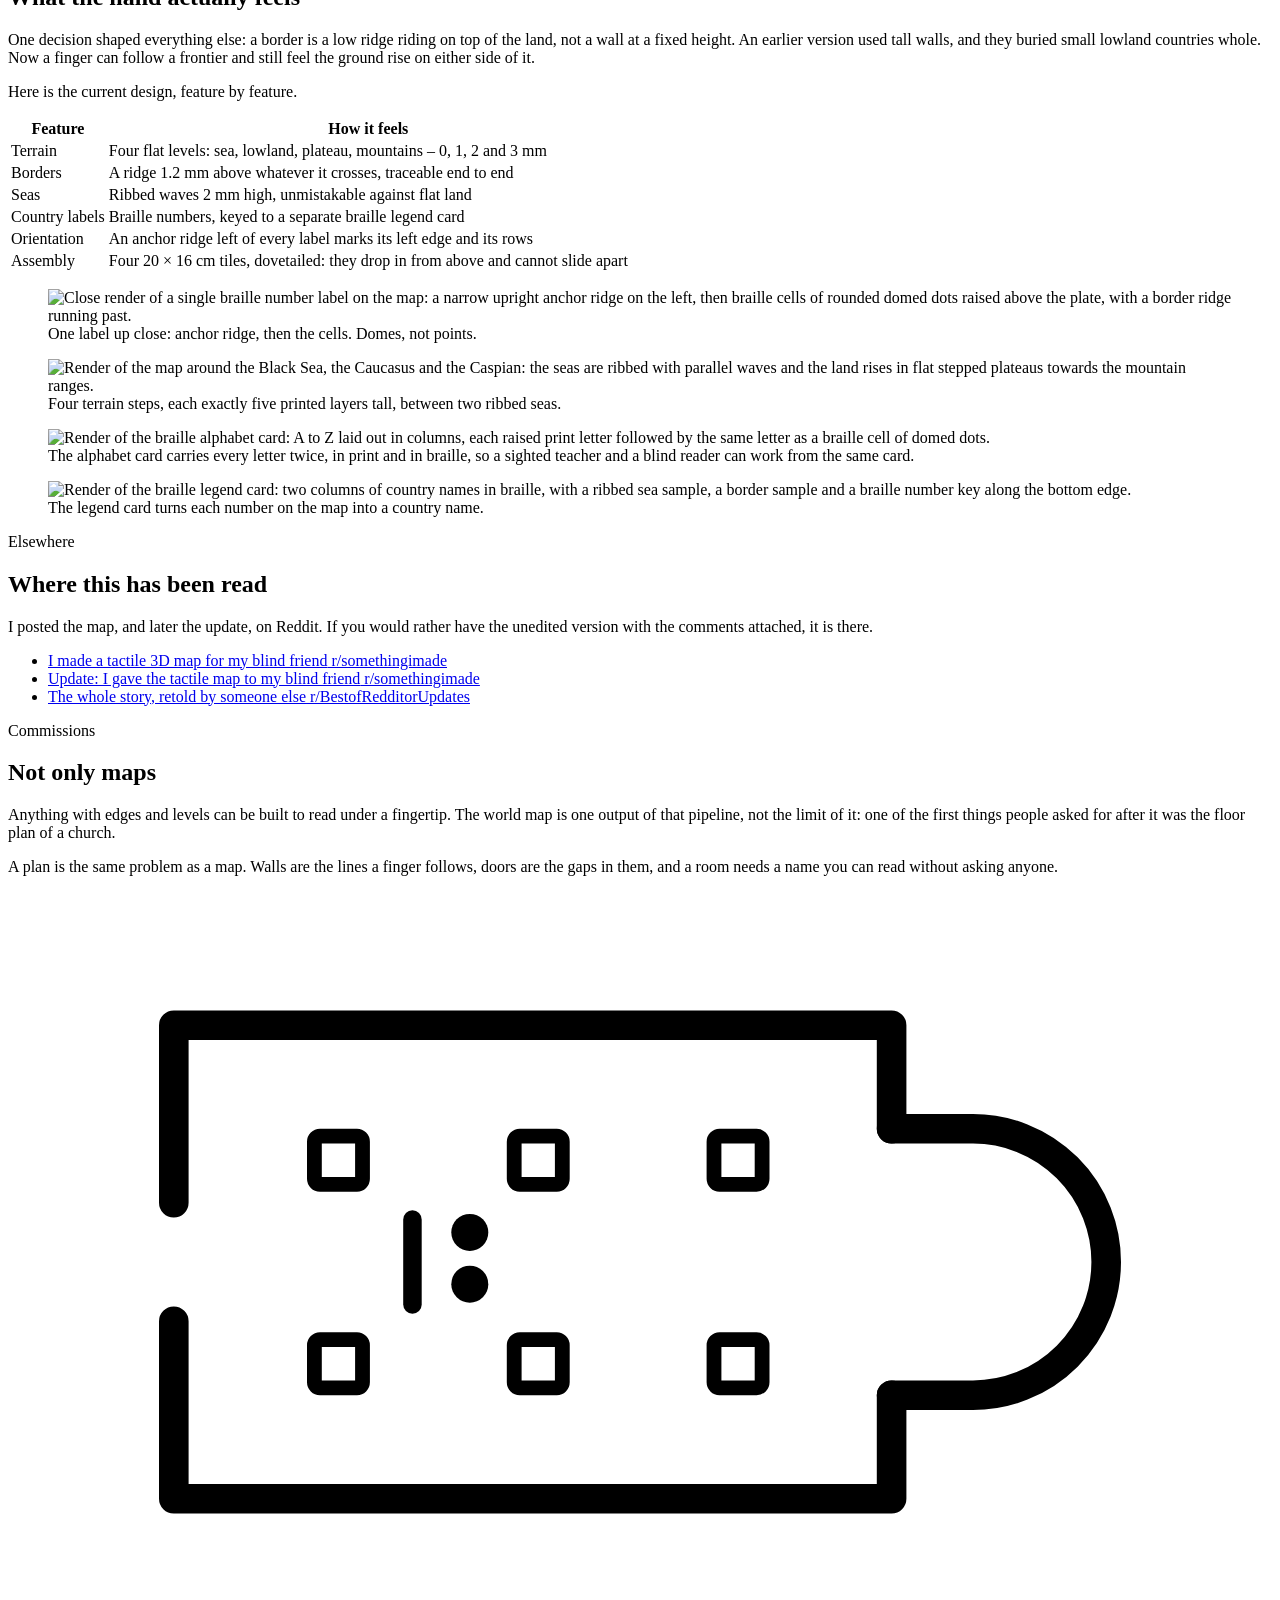
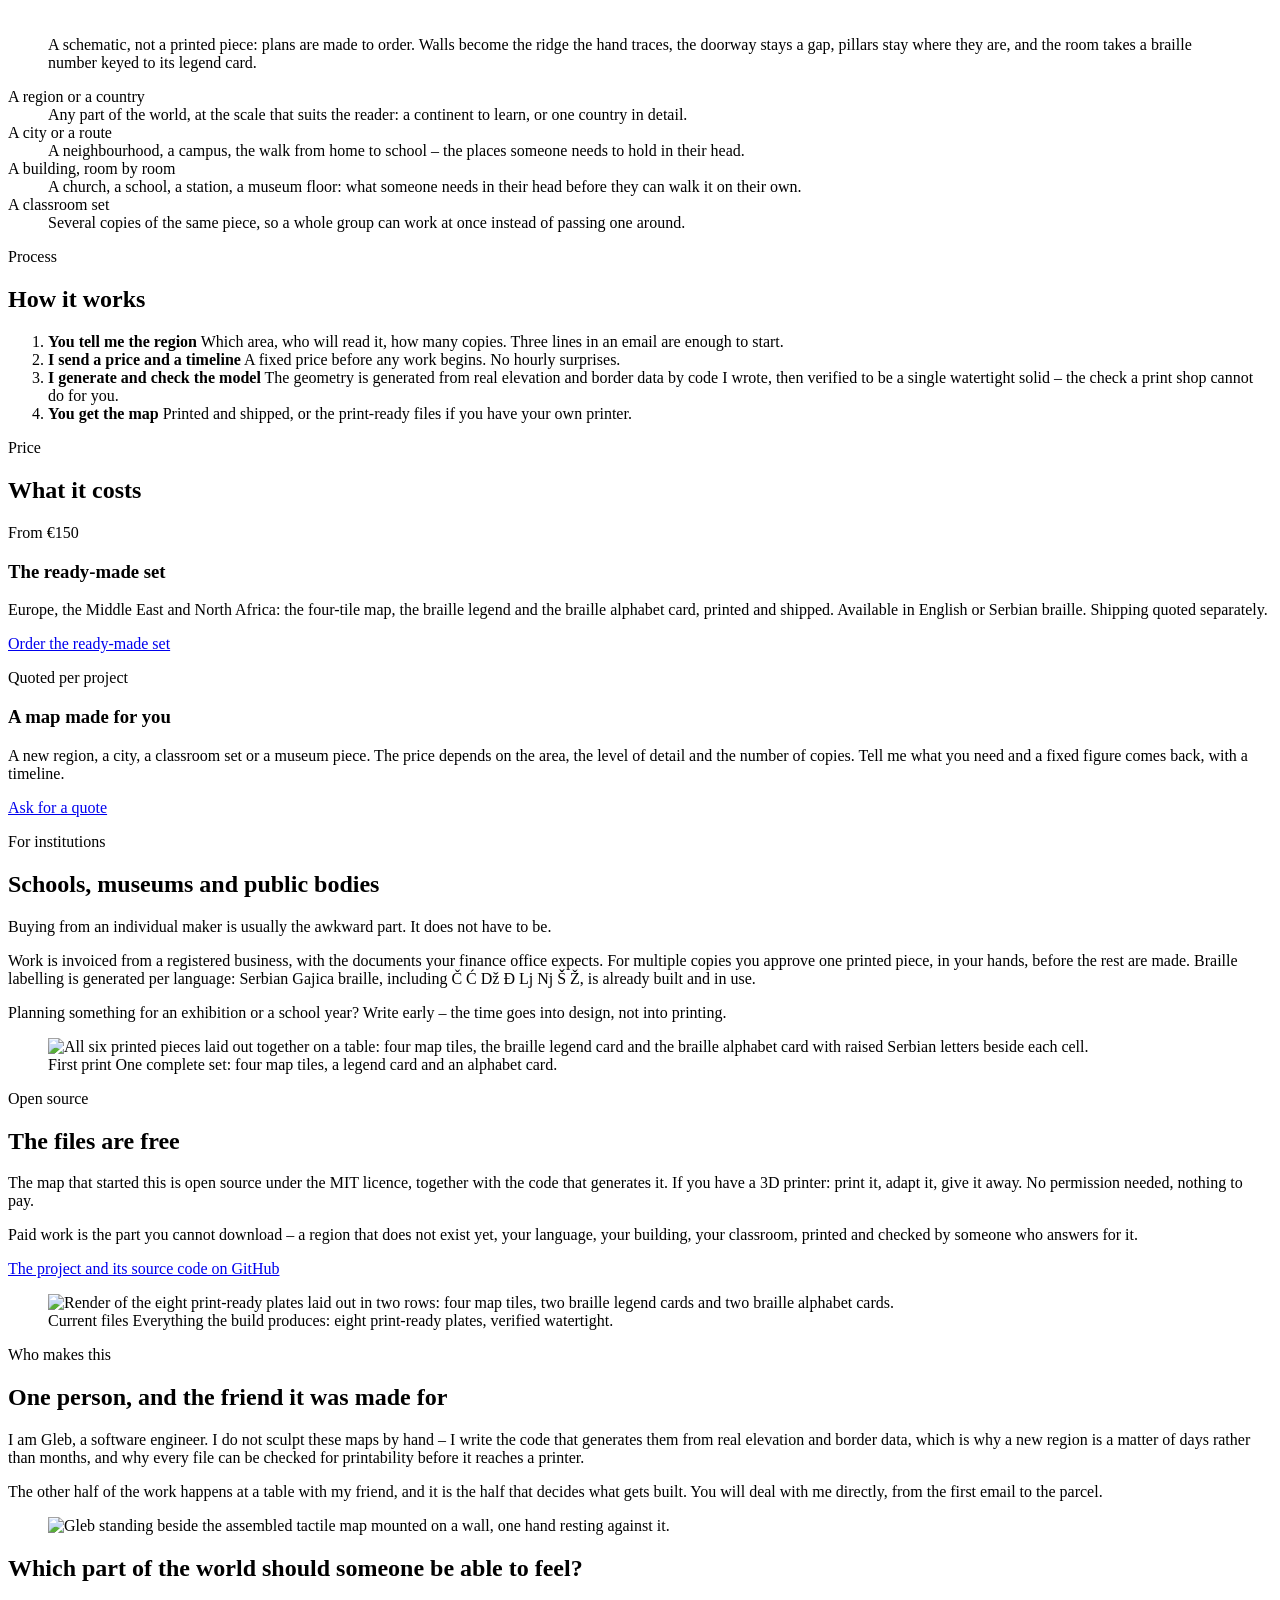
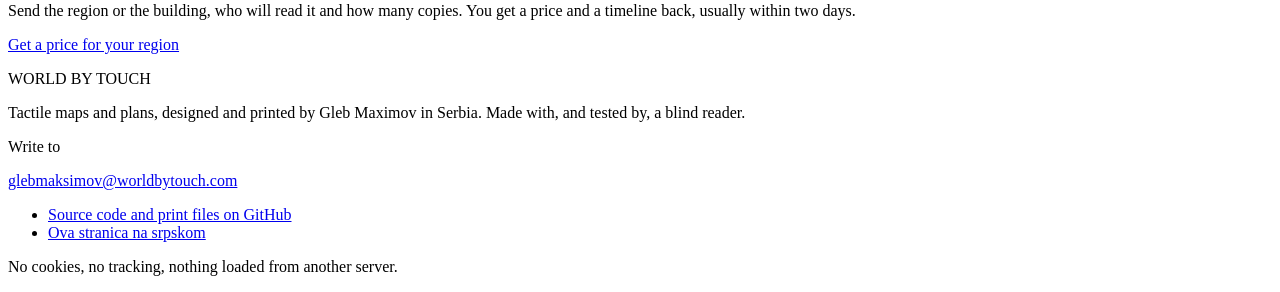
==== commit 920110d3: "Make the numbers, the renders and the footer legible Four flat numbers in four flat boxes, renders y" ====
--- a/site/index.html
+++ b/site/index.html
@@ -4,14 +4,14 @@
 <meta charset="utf-8">
 <meta name="viewport" content="width=device-width, initial-scale=1">
 <title>World by Touch – tactile maps you read with your hands</title>
-<meta name="description" content="3D-printed tactile maps for blind and low-vision readers. Mountains, coastlines and borders you can feel under your fingers. Custom maps for schools, museums and families.">
+<meta name="description" content="3D-printed tactile maps for blind and low-vision readers. Mountains, coastlines and borders you can feel under your fingers. Custom maps and building plans for schools, museums and families.">
 <link rel="canonical" href="https://worldbytouch.com/">
 <link rel="alternate" hreflang="en" href="https://worldbytouch.com/">
 <link rel="alternate" hreflang="sr" href="https://worldbytouch.com/sr/">
 <link rel="icon" href="/favicon.svg" type="image/svg+xml">
 <link rel="stylesheet" href="/style.css">
 <meta property="og:title" content="World by Touch – tactile maps you read with your hands">
-<meta property="og:description" content="3D-printed tactile maps for blind and low-vision readers. Custom maps for schools, museums and families.">
+<meta property="og:description" content="3D-printed tactile maps for blind and low-vision readers. Custom maps and building plans for schools, museums and families.">
 <meta property="og:image" content="https://worldbytouch.com/assets/hands_map.jpg">
 <meta property="og:image:alt" content="Two hands resting on the assembled tactile map: four printed tiles with raised borders and ribbed seas.">
 <meta property="og:url" content="https://worldbytouch.com/">
@@ -36,7 +36,7 @@
     <div class="wrap">
       <div class="hero-grid">
         <div>
-          <p class="eyebrow">Tactile maps · 3D printed</p>
+          <p class="eyebrow">Tactile maps and plans · 3D printed</p>
           <h1>Maps you read with your hands</h1>
           <p class="lede">
             Mountains rise under your fingers. Coastlines have an edge you can follow.
@@ -45,7 +45,7 @@
             found in it.
           </p>
           <div class="btn-row">
-            <a class="btn" href="mailto:glebmaksimov@worldbytouch.com?subject=Tactile%20map%20enquiry&amp;body=1.%20Which%20region%2C%20city%20or%20area%20should%20the%20map%20cover%3F%0A%0A2.%20Who%20will%20use%20it%20%E2%80%93%20a%20person%2C%20a%20school%2C%20a%20museum%3F%0A%0A3.%20How%20many%20copies%20do%20you%20need%3F%0A%0A">
+            <a class="btn" href="mailto:glebmaksimov@worldbytouch.com?subject=Tactile%20map%20enquiry&amp;body=1.%20Which%20region%2C%20city%20or%20building%20should%20it%20cover%3F%0A%0A2.%20Who%20will%20use%20it%20%E2%80%93%20a%20person%2C%20a%20school%2C%20a%20museum%3F%0A%0A3.%20How%20many%20copies%20do%20you%20need%3F%0A%0A">
               Ask for a map of your region
             </a>
             <span class="btn-note">A price and a timeline back, usually within two days.</span>
@@ -72,20 +72,62 @@
       <h2 class="sr-only">The map in numbers</h2>
       <dl class="stat-grid">
         <div>
-          <dt>40 × 32 cm</dt>
-          <dd>Full map, four tiles that lock together</dd>
-        </div>
-        <div>
-          <dt>4</dt>
-          <dd>Height levels a fingertip can tell apart</dd>
-        </div>
-        <div>
-          <dt>27</dt>
-          <dd>Countries labelled in braille</dd>
-        </div>
-        <div>
-          <dt>2</dt>
-          <dd>Braille alphabets: English and Serbian</dd>
+          <dt>
+            <svg class="stat-fig" viewBox="0 0 96 64" aria-hidden="true" focusable="false">
+              <g fill="none" stroke="currentColor" stroke-width="3.5">
+                <rect x="13" y="3" width="32" height="26" rx="2.5"/>
+                <rect x="51" y="3" width="32" height="26" rx="2.5"/>
+                <rect x="13" y="35" width="32" height="26" rx="2.5"/>
+                <rect x="51" y="35" width="32" height="26" rx="2.5"/>
+              </g>
+              <path d="M45 11 L51 8 L51 24 L45 21 Z" fill="currentColor"/>
+              <path d="M22 29 L19 35 L39 35 L36 29 Z" fill="currentColor"/>
+            </svg>
+            <span>40 × 32 cm</span>
+          </dt>
+          <dd>The whole map, in four tiles that dovetail together</dd>
+        </div>
+        <div>
+          <dt>
+            <svg class="stat-fig" viewBox="0 0 96 64" aria-hidden="true" focusable="false">
+              <path d="M8 50 q4 -4.5 8 0 t8 0" fill="none" stroke="currentColor"
+                    stroke-width="3" stroke-linecap="round" opacity=".5"/>
+              <path d="M6 58 H32 V45 H56 V31 H80 V15 H92" fill="none" stroke="currentColor"
+                    stroke-width="4" stroke-linejoin="round" stroke-linecap="round"/>
+            </svg>
+            <span>4 levels</span>
+          </dt>
+          <dd>Sea, lowland, plateau, mountains, 1 mm between steps</dd>
+        </div>
+        <div>
+          <dt>
+            <svg class="stat-fig" viewBox="0 0 96 64" aria-hidden="true" focusable="false">
+              <rect x="16" y="11" width="4.5" height="42" rx="2.25" fill="currentColor"/>
+              <g fill="currentColor">
+                <circle cx="36" cy="18" r="5"/><circle cx="36" cy="32" r="5"/>
+                <circle cx="70" cy="18" r="5"/><circle cx="70" cy="32" r="5"/>
+                <circle cx="85" cy="18" r="5"/><circle cx="85" cy="32" r="5"/>
+              </g>
+            </svg>
+            <span>27 countries</span>
+          </dt>
+          <dd>Numbered on the map in braille, named on the legend card</dd>
+        </div>
+        <div>
+          <dt>
+            <svg class="stat-fig" viewBox="0 0 96 64" aria-hidden="true" focusable="false">
+              <text x="4" y="43" font-size="30" font-weight="700" fill="currentColor">A</text>
+              <circle cx="36" cy="21" r="4.2" fill="currentColor"/>
+              <line x1="54" y1="10" x2="54" y2="54" stroke="currentColor" stroke-width="2" opacity=".3"/>
+              <text x="60" y="43" font-size="30" font-weight="700" fill="currentColor">&#352;</text>
+              <g fill="currentColor">
+                <circle cx="82" cy="21" r="4.2"/><circle cx="92" cy="32" r="4.2"/>
+                <circle cx="92" cy="43" r="4.2"/>
+              </g>
+            </svg>
+            <span>2 alphabets</span>
+          </dt>
+          <dd>English and Serbian braille, letter beside braille cell</dd>
         </div>
       </dl>
     </div>
@@ -287,8 +329,51 @@
 
   <section>
     <div class="wrap">
-      <p class="eyebrow">Commissions</p>
-      <h2>What you can order</h2>
+      <div class="split top">
+        <div class="prose">
+          <p class="eyebrow">Commissions</p>
+          <h2>Not only maps</h2>
+          <p>
+            Anything with edges and levels can be built to read under a fingertip. The world
+            map is one output of that pipeline, not the limit of it: one of the first things
+            people asked for after it was the floor plan of a church.
+          </p>
+          <p>
+            A plan is the same problem as a map. Walls are the lines a finger follows, doors
+            are the gaps in them, and a room needs a name you can read without asking anyone.
+          </p>
+        </div>
+        <figure class="plan">
+          <svg class="plan-fig" viewBox="0 0 320 200" role="img"
+               aria-label="Schematic floor plan of a church: the outer walls drawn as thick ridges with a gap where the west door is, two rows of square pillars down the nave, a semicircular apse at the east end, and a braille number label with its anchor ridge in the middle of the nave.">
+            <g fill="none" stroke="currentColor" stroke-width="8"
+               stroke-linecap="round" stroke-linejoin="round">
+              <path d="M34 84 V36 H228 V64"/>
+              <path d="M228 64 H250 a36 36 0 0 1 0 72 H228"/>
+              <path d="M228 136 V164 H34 V116"/>
+            </g>
+            <g fill="none" stroke="currentColor" stroke-width="4">
+              <rect x="72" y="66" width="13" height="13" rx="1.5"/>
+              <rect x="126" y="66" width="13" height="13" rx="1.5"/>
+              <rect x="180" y="66" width="13" height="13" rx="1.5"/>
+              <rect x="72" y="121" width="13" height="13" rx="1.5"/>
+              <rect x="126" y="121" width="13" height="13" rx="1.5"/>
+              <rect x="180" y="121" width="13" height="13" rx="1.5"/>
+            </g>
+            <g fill="currentColor">
+              <rect x="96" y="86" width="5" height="28" rx="2.5"/>
+              <circle cx="114" cy="92" r="5"/>
+              <circle cx="114" cy="106" r="5"/>
+            </g>
+          </svg>
+          <figcaption>
+            A schematic, not a printed piece: plans are made to order. Walls become the ridge
+            the hand traces, the doorway stays a gap, pillars stay where they are, and the
+            room takes a braille number keyed to its legend card.
+          </figcaption>
+        </figure>
+      </div>
+
       <dl class="ruled">
         <div>
           <dt>A region or a country</dt>
@@ -299,12 +384,12 @@
           <dd>A neighbourhood, a campus, the walk from home to school – the places someone needs to hold in their head.</dd>
         </div>
         <div>
+          <dt>A building, room by room</dt>
+          <dd>A church, a school, a station, a museum floor: what someone needs in their head before they can walk it on their own.</dd>
+        </div>
+        <div>
           <dt>A classroom set</dt>
-          <dd>Several copies of the same map, so a whole group can work at once instead of passing one around.</dd>
-        </div>
-        <div>
-          <dt>A museum piece</dt>
-          <dd>A tactile panel for an exhibition, or a building plan for visitors, with braille labelling in your language.</dd>
+          <dd>Several copies of the same piece, so a whole group can work at once instead of passing one around.</dd>
         </div>
       </dl>
     </div>
@@ -358,7 +443,7 @@
             area, the level of detail and the number of copies. Tell me what you need and a
             fixed figure comes back, with a timeline.
           </p>
-          <p class="price-cta"><a href="mailto:glebmaksimov@worldbytouch.com?subject=Tactile%20map%20enquiry&amp;body=1.%20Which%20region%2C%20city%20or%20area%20should%20the%20map%20cover%3F%0A%0A2.%20Who%20will%20use%20it%20%E2%80%93%20a%20person%2C%20a%20school%2C%20a%20museum%3F%0A%0A3.%20How%20many%20copies%20do%20you%20need%3F%0A%0A">Ask for a quote</a></p>
+          <p class="price-cta"><a href="mailto:glebmaksimov@worldbytouch.com?subject=Tactile%20map%20enquiry&amp;body=1.%20Which%20region%2C%20city%20or%20building%20should%20it%20cover%3F%0A%0A2.%20Who%20will%20use%20it%20%E2%80%93%20a%20person%2C%20a%20school%2C%20a%20museum%3F%0A%0A3.%20How%20many%20copies%20do%20you%20need%3F%0A%0A">Ask for a quote</a></p>
         </div>
       </div>
     </div>
@@ -410,7 +495,7 @@
             language, your building, your classroom, printed and checked by someone who
             answers for it.
           </p>
-          <p><a href="https://github.com/MAGLeb/blind_map">The project and its source code on GitHub</a></p>
+          <p><a href="https://github.com/MAGLeb/worldbytouch">The project and its source code on GitHub</a></p>
         </div>
         <figure class="plate">
           <img src="/assets/render_files.jpg" width="1400" height="1050" loading="lazy"
@@ -455,11 +540,11 @@
       <div class="band">
         <h2>Which part of the world should someone be able to feel?</h2>
         <p>
-          Send the region, who will read it and how many copies. You get a price and a
-          timeline back, usually within two days.
+          Send the region or the building, who will read it and how many copies. You get a
+          price and a timeline back, usually within two days.
         </p>
         <p class="band-cta">
-          <a class="btn" href="mailto:glebmaksimov@worldbytouch.com?subject=Tactile%20map%20enquiry&amp;body=1.%20Which%20region%2C%20city%20or%20area%20should%20the%20map%20cover%3F%0A%0A2.%20Who%20will%20use%20it%20%E2%80%93%20a%20person%2C%20a%20school%2C%20a%20museum%3F%0A%0A3.%20How%20many%20copies%20do%20you%20need%3F%0A%0A">
+          <a class="btn" href="mailto:glebmaksimov@worldbytouch.com?subject=Tactile%20map%20enquiry&amp;body=1.%20Which%20region%2C%20city%20or%20building%20should%20it%20cover%3F%0A%0A2.%20Who%20will%20use%20it%20%E2%80%93%20a%20person%2C%20a%20school%2C%20a%20museum%3F%0A%0A3.%20How%20many%20copies%20do%20you%20need%3F%0A%0A">
             Get a price for your region
           </a>
         </p>
@@ -469,14 +554,27 @@
 
 </main>
 
+<div class="ribbed" aria-hidden="true"></div>
+
 <footer class="site">
   <div class="wrap">
-    <ul>
-      <li><a href="mailto:glebmaksimov@worldbytouch.com">glebmaksimov@worldbytouch.com</a></li>
-      <li><a href="https://github.com/MAGLeb/blind_map">GitHub</a></li>
-      <li><a href="/sr/" lang="sr" hreflang="sr">Srpski</a></li>
-    </ul>
-    <p>Tactile maps designed and printed by Gleb Maximov. Made with, and tested by, a blind reader.</p>
+    <div class="foot-grid">
+      <div>
+        <p class="foot-brand"><span class="mark" aria-hidden="true"></span>WORLD BY TOUCH</p>
+        <p class="foot-line">
+          Tactile maps and plans, designed and printed by Gleb Maximov in Serbia. Made with,
+          and tested by, a blind reader.
+        </p>
+      </div>
+      <div>
+        <p class="foot-label">Write to</p>
+        <p class="foot-mail"><a href="mailto:glebmaksimov@worldbytouch.com">glebmaksimov@<wbr>worldbytouch.com</a></p>
+        <ul class="foot-links">
+          <li><a href="https://github.com/MAGLeb/worldbytouch">Source code and print files on GitHub</a></li>
+          <li><a href="/sr/" lang="sr" hreflang="sr">Ova stranica na srpskom</a></li>
+        </ul>
+      </div>
+    </div>
     <p class="fine">No cookies, no tracking, nothing loaded from another server.</p>
   </div>
 </footer>
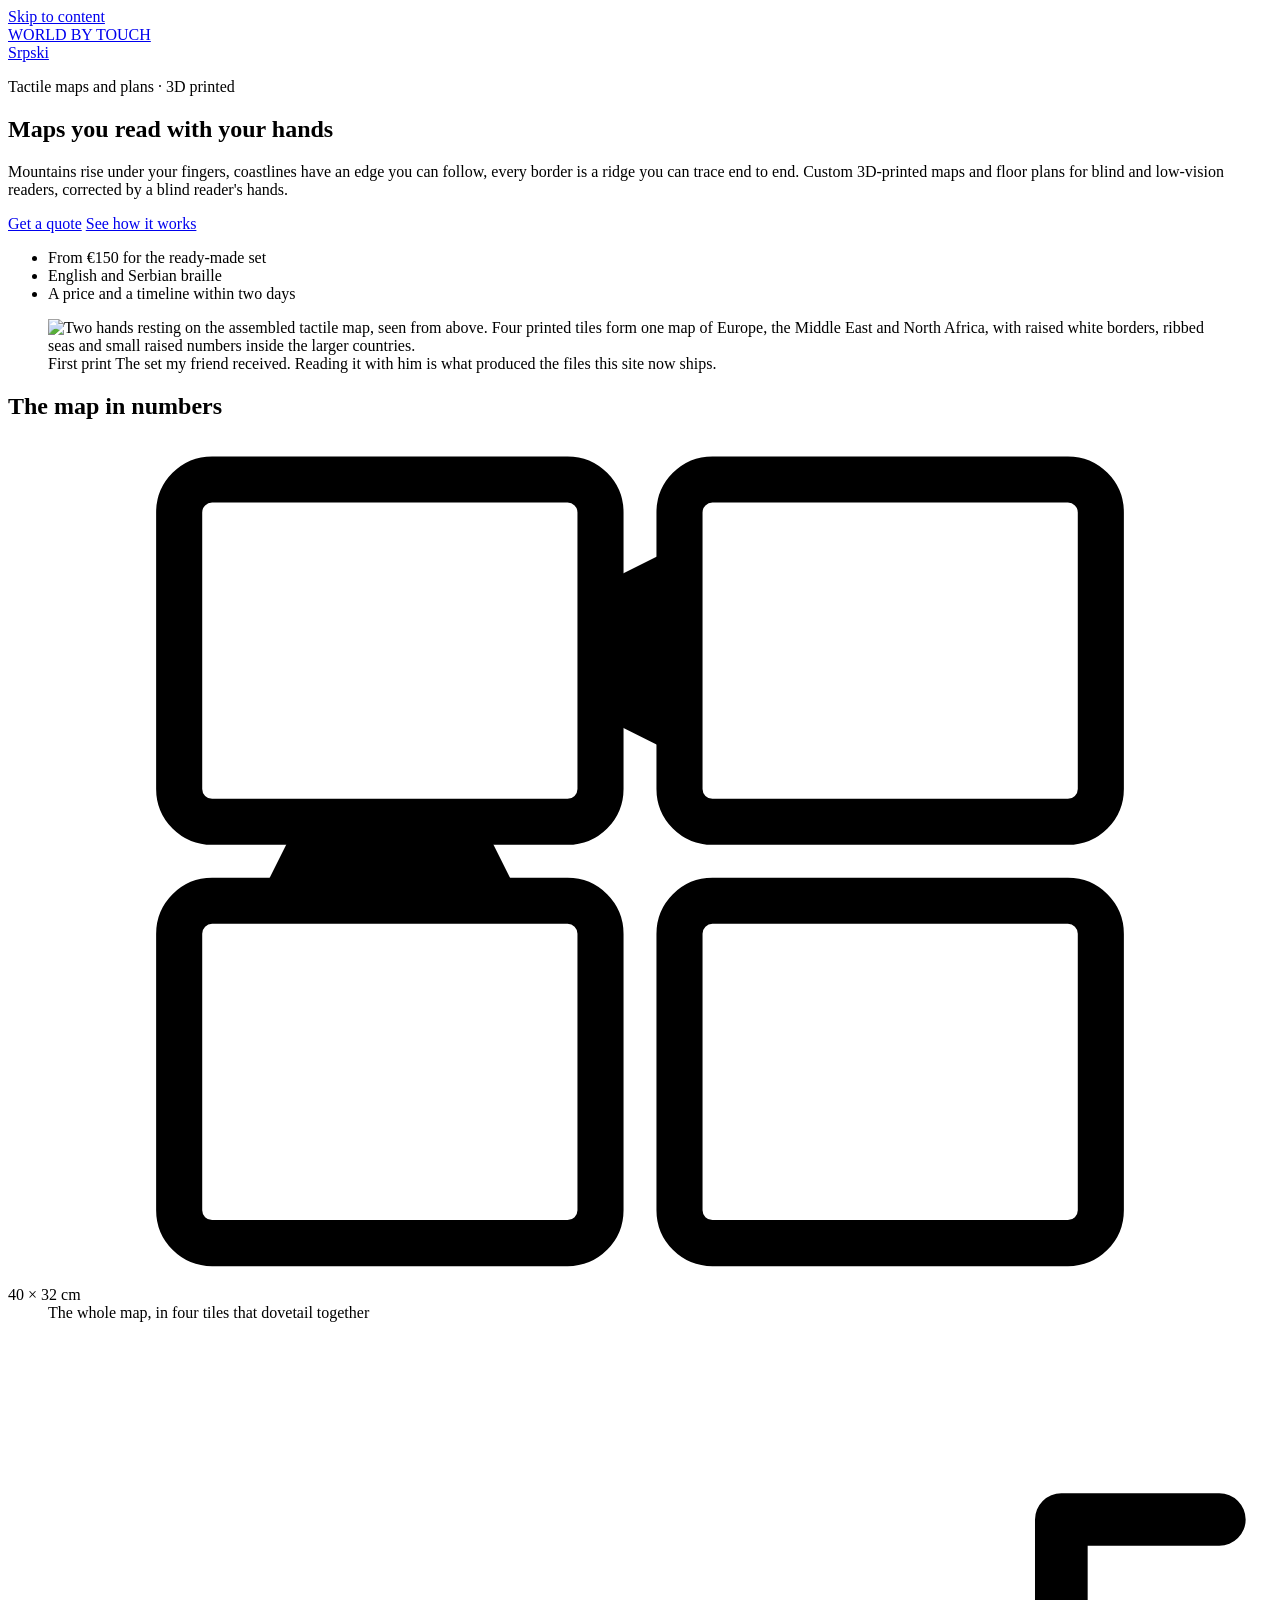
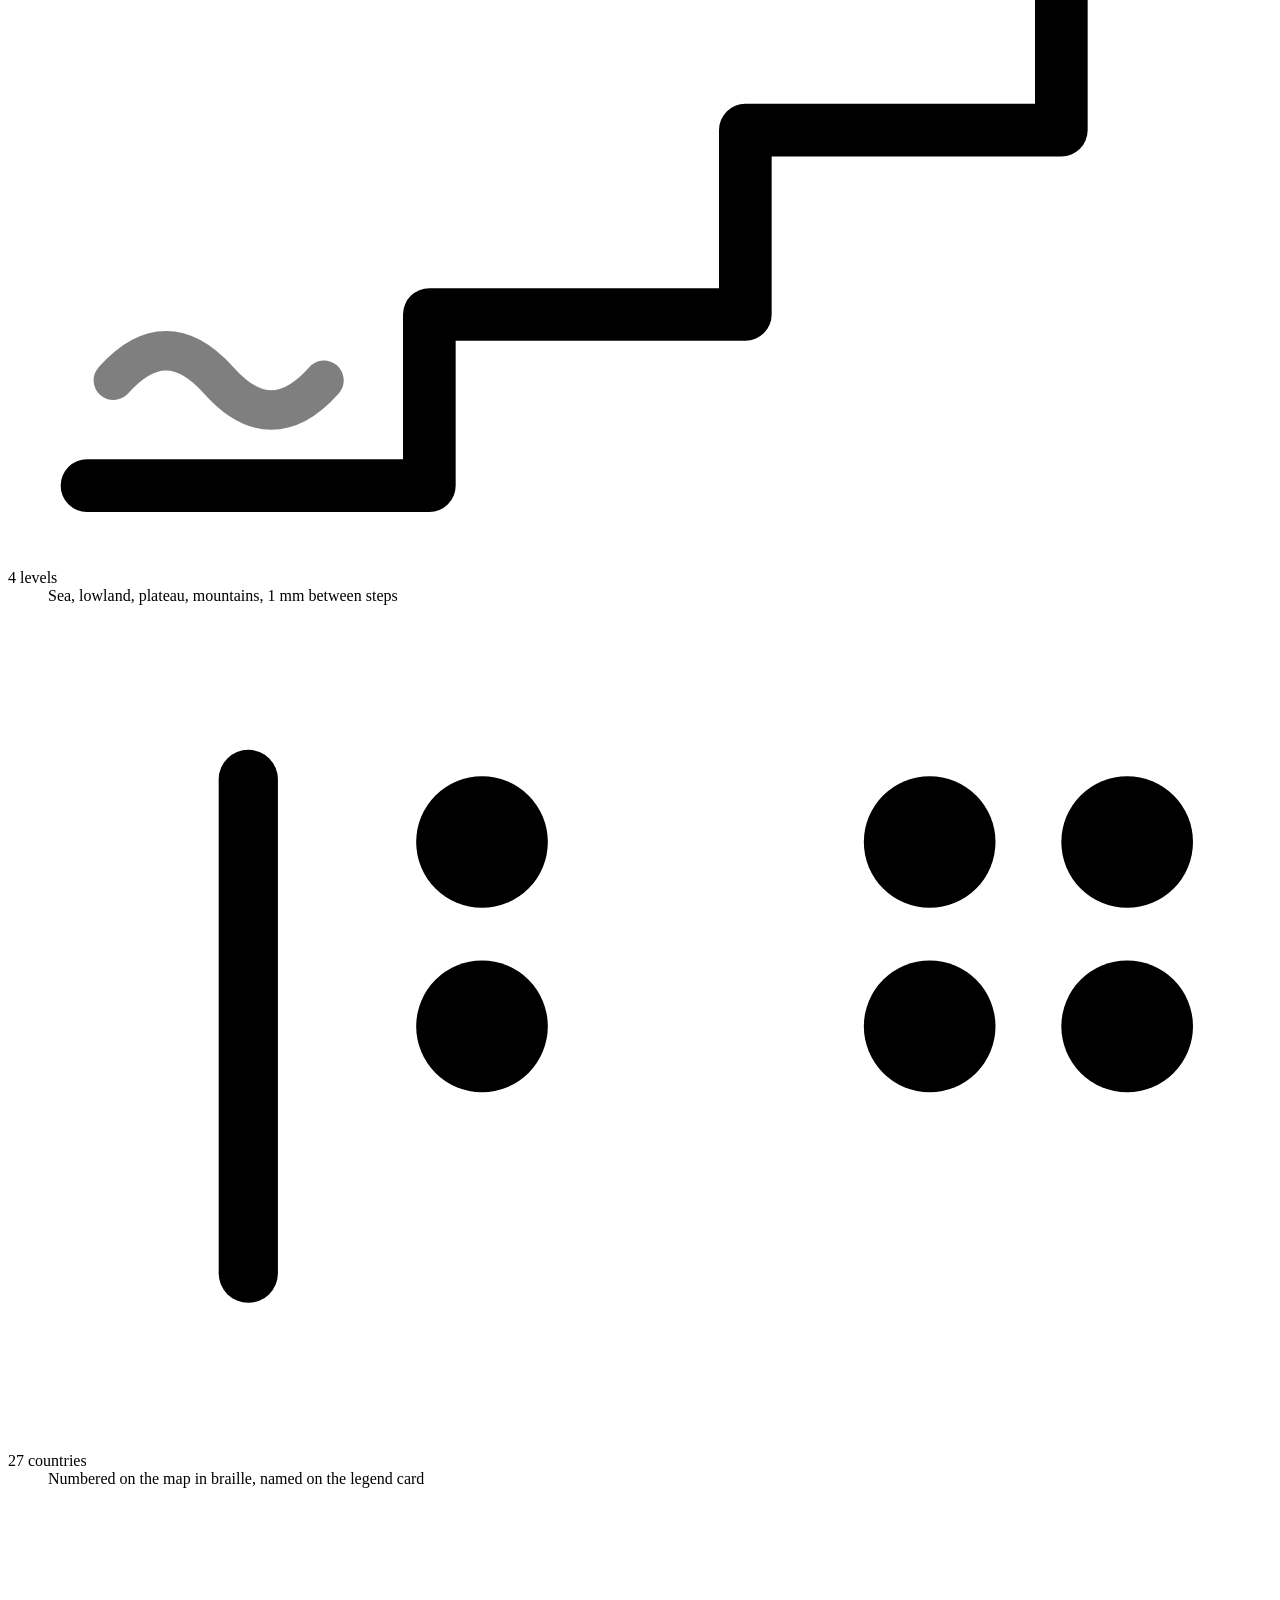
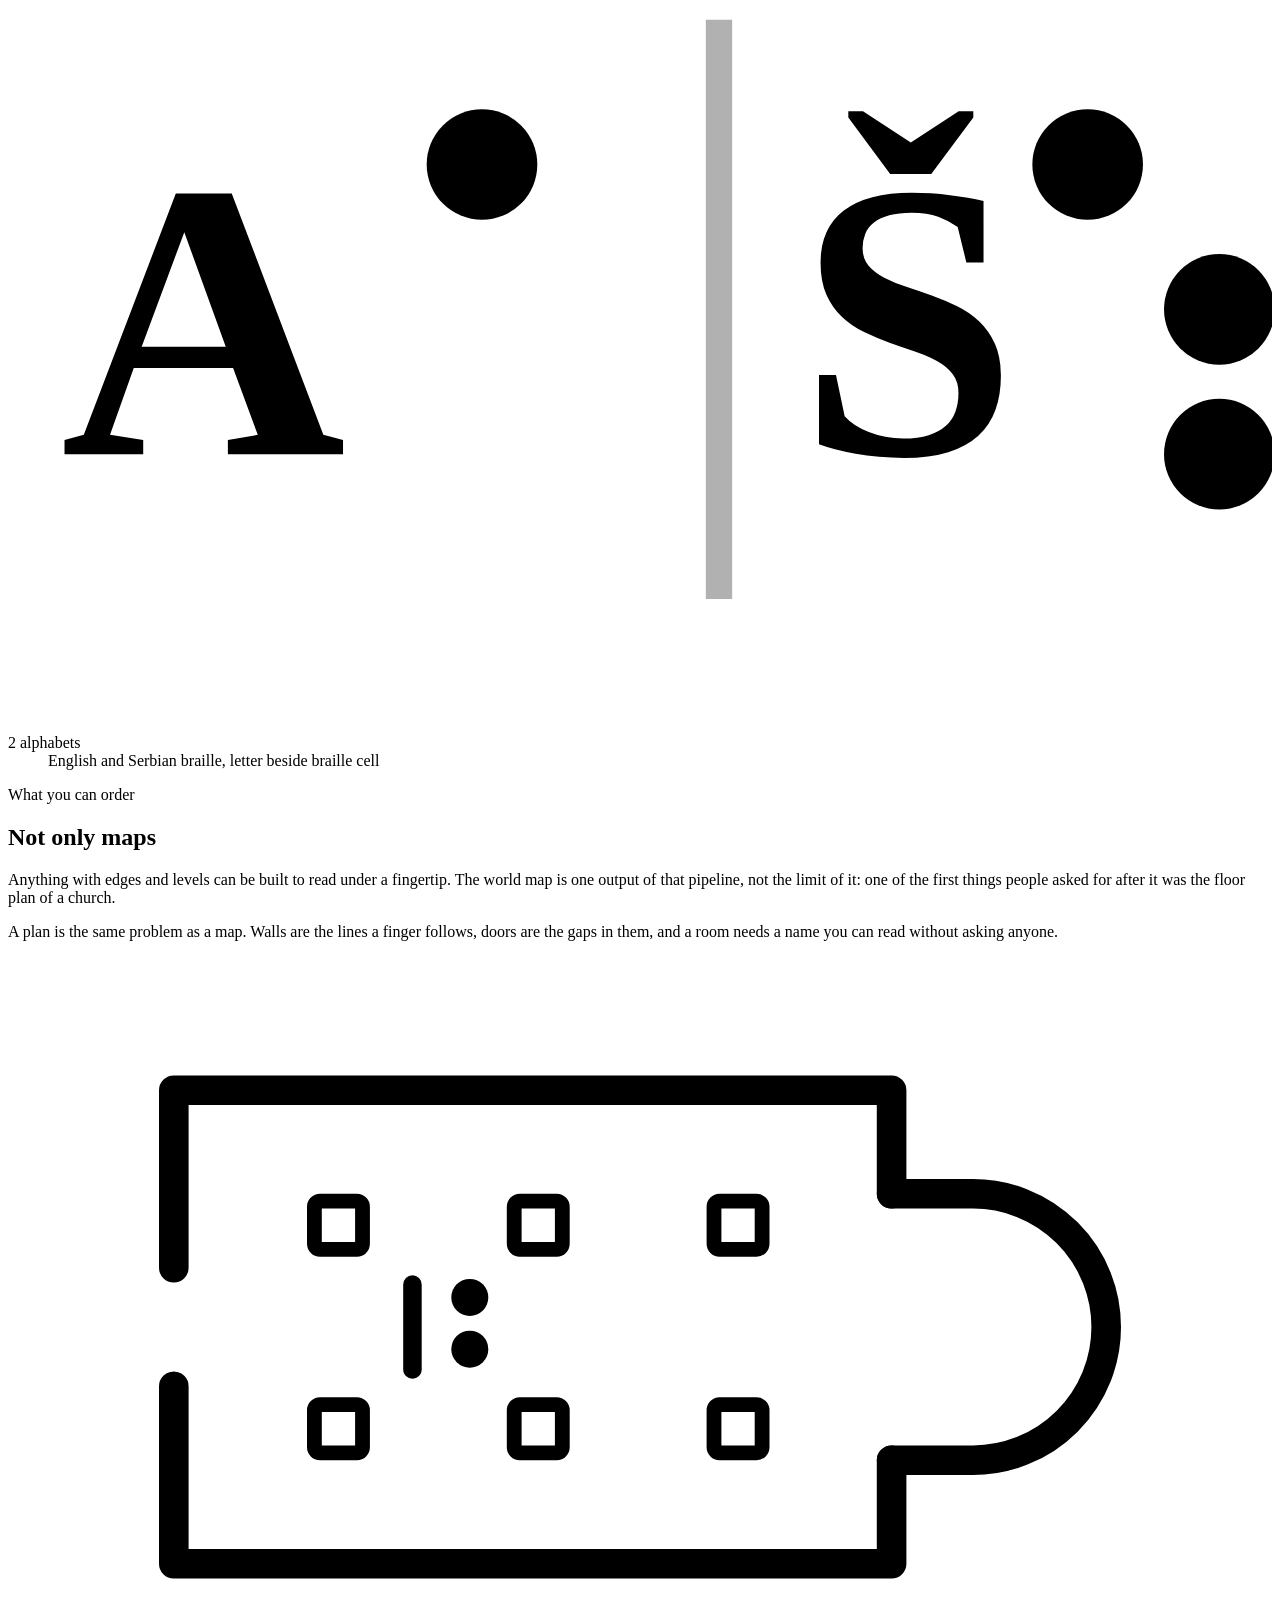
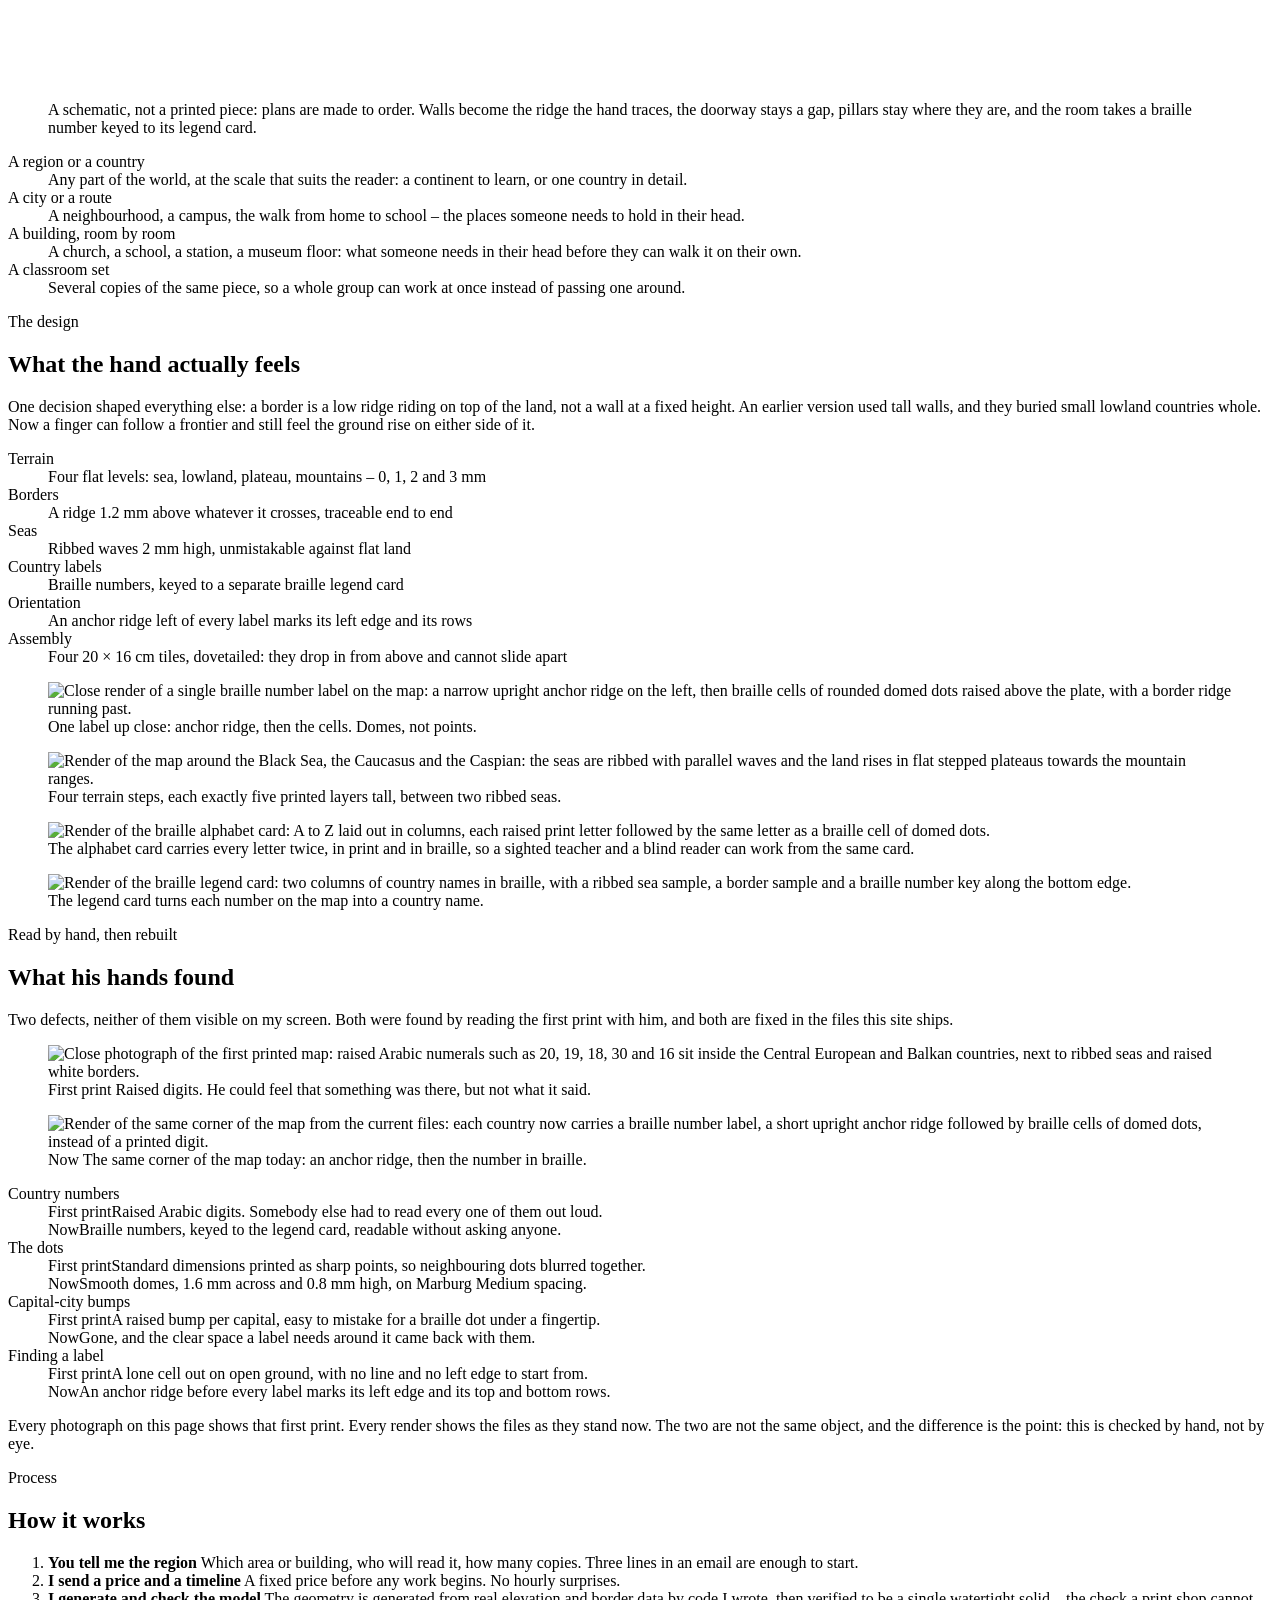
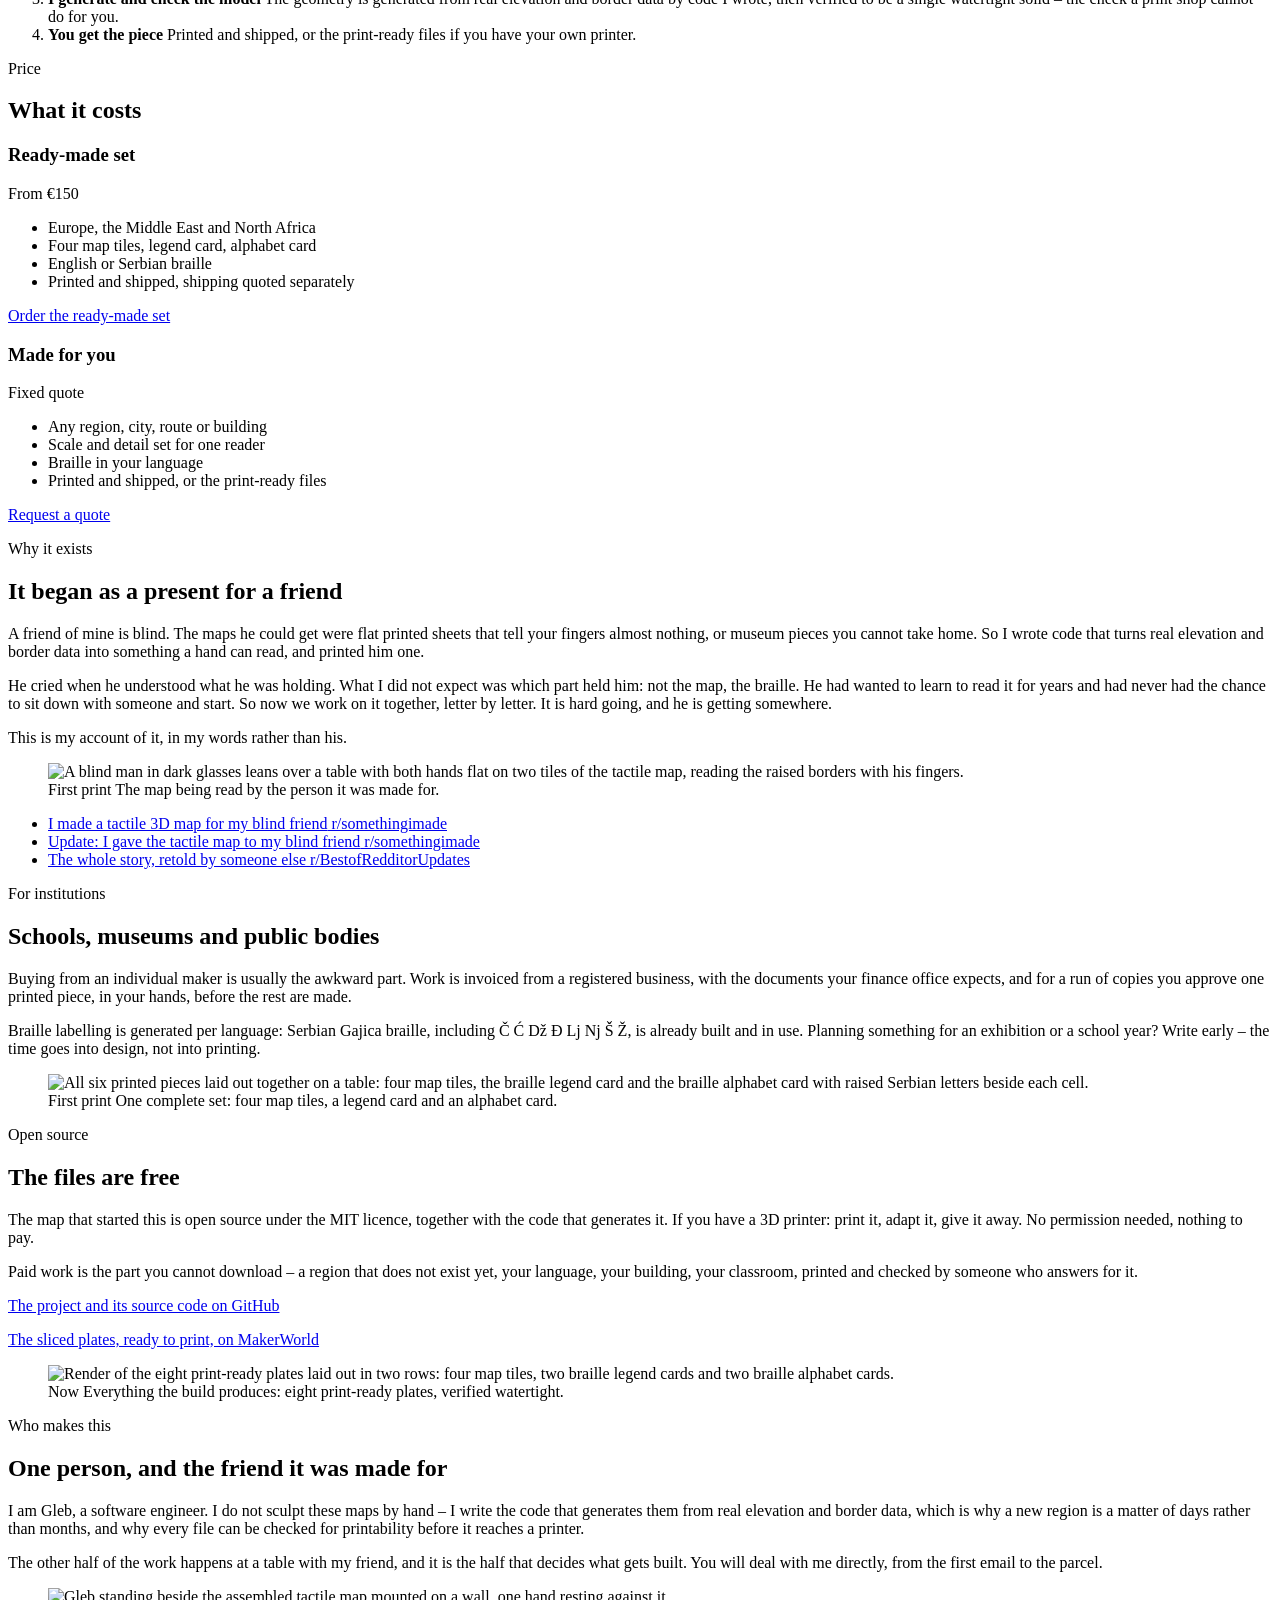
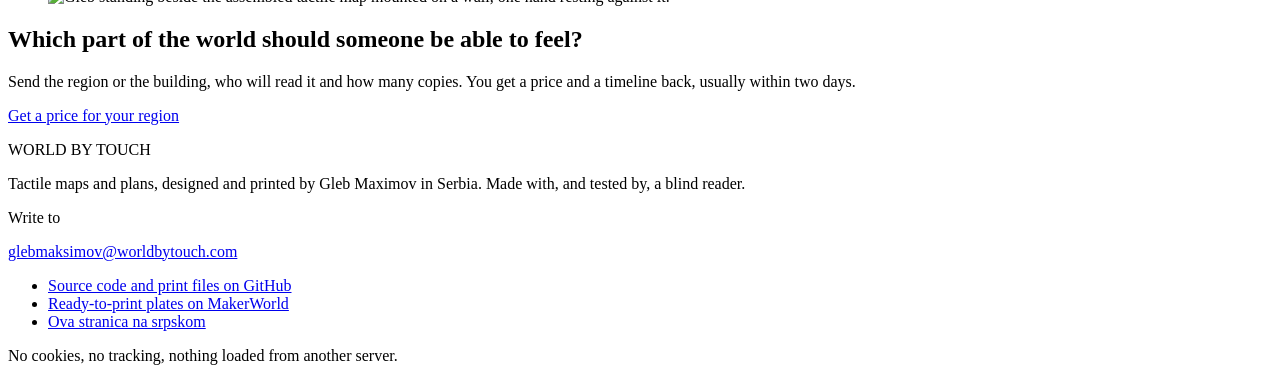
==== commit 6bc5fd6d: "Widen the page past maps and link the MakerWorld model The hero and the commissions section now say " ====
--- a/site/index.html
+++ b/site/index.html
@@ -39,17 +39,19 @@
           <p class="eyebrow">Tactile maps and plans · 3D printed</p>
           <h1>Maps you read with your hands</h1>
           <p class="lede">
-            Mountains rise under your fingers. Coastlines have an edge you can follow.
-            Every border is a ridge you can trace from one end to the other.
-            Made for blind and low-vision readers, and rebuilt from what one of them
-            found in it.
+            Mountains rise under your fingers, coastlines have an edge you can follow, every
+            border is a ridge you can trace end to end. Custom 3D-printed maps and floor
+            plans for blind and low-vision readers, corrected by a blind reader's hands.
           </p>
           <div class="btn-row">
-            <a class="btn" href="mailto:glebmaksimov@worldbytouch.com?subject=Tactile%20map%20enquiry&amp;body=1.%20Which%20region%2C%20city%20or%20building%20should%20it%20cover%3F%0A%0A2.%20Who%20will%20use%20it%20%E2%80%93%20a%20person%2C%20a%20school%2C%20a%20museum%3F%0A%0A3.%20How%20many%20copies%20do%20you%20need%3F%0A%0A">
-              Ask for a map of your region
-            </a>
-            <span class="btn-note">A price and a timeline back, usually within two days.</span>
+            <a class="btn" href="mailto:glebmaksimov@worldbytouch.com?subject=Tactile%20map%20enquiry&amp;body=1.%20Which%20region%2C%20city%20or%20building%20should%20it%20cover%3F%0A%0A2.%20Who%20will%20use%20it%20%E2%80%93%20a%20person%2C%20a%20school%2C%20a%20museum%3F%0A%0A3.%20How%20many%20copies%20do%20you%20need%3F%0A%0A">Get a quote</a>
+            <a class="btn btn-ghost" href="#how">See how it works</a>
           </div>
+          <ul class="hero-facts">
+            <li>From €150 for the ready-made set</li>
+            <li>English and Serbian braille</li>
+            <li>A price and a timeline within two days</li>
+          </ul>
         </div>
 
         <figure class="hero-figure">
@@ -57,8 +59,7 @@
                alt="Two hands resting on the assembled tactile map, seen from above. Four printed tiles form one map of Europe, the Middle East and North Africa, with raised white borders, ribbed seas and small raised numbers inside the larger countries.">
           <figcaption>
             <span class="tag">First print</span>
-            The set my friend received. Reading it with him is what produced the files this
-            site now ships.
+            The set my friend received. Reading it with him is what produced the files this site now ships.
           </figcaption>
         </figure>
       </div>
@@ -135,212 +136,18 @@
 
   <section class="tint">
     <div class="wrap">
-      <div class="split">
-        <div class="prose">
-          <p class="eyebrow">Why it exists</p>
-          <h2>It began as a present for a friend</h2>
-          <p>
-            A friend of mine is blind. The maps he could get were either flat printed sheets
-            that tell your fingers almost nothing, or museum pieces you cannot take home. So I
-            wrote code that turns real elevation and border data into something a hand can
-            read, and printed him one.
-          </p>
-          <p>
-            He cried when he understood what he was holding. He has spent a great deal of time
-            with it since.
-          </p>
-          <p>
-            What I did not expect was which part held him. Not the map: the braille. He had
-            wanted to learn to read it for years and had never had the chance to sit down with
-            someone and start. So now we work on it together and I teach him, letter by letter.
-            It is hard going. He puts real effort into it, and he is getting somewhere.
-          </p>
-          <p class="note">This is my account of it, in my words rather than his.</p>
-        </div>
-        <figure class="plate">
-          <img src="/assets/reader.jpg" width="960" height="680" loading="lazy"
-               alt="A blind man in dark glasses leans over a table with both hands flat on two tiles of the tactile map, reading the raised borders with his fingers.">
-          <figcaption>
-            <span class="tag">First print</span>
-            The map being read by the person it was made for.
-          </figcaption>
-        </figure>
-      </div>
-    </div>
-  </section>
-
-  <section>
-    <div class="wrap">
-      <div class="prose">
-        <p class="eyebrow">The second version</p>
-        <h2>What his hands found</h2>
-        <p>
-          Working through the map with him turned up two things I had got wrong, and neither
-          was visible on my screen.
-        </p>
-      </div>
-
-      <ol class="findings">
-        <li>
-          <strong>The country numbers were not braille</strong>
-          <span>
-            I had put raised Arabic digits on the map. Perfectly legible to me, useless to him:
-            every number had to be read out loud by somebody else before the legend card was
-            any use at all.
-          </span>
-        </li>
-        <li>
-          <strong>The dots were too small and too sharp</strong>
-          <span>
-            I had used standard braille dimensions and spacing, and the model looked right.
-            Printed, the dots came out as points rather than domes. A fingertip caught the tip
-            and little else, so neighbouring dots blurred together – which makes learning
-            braille harder than it already is.
-          </span>
-        </li>
-      </ol>
-
-      <div class="prose prose-wide">
-        <p>Both are fixed in the geometry the current files generate:</p>
-        <ul class="fixes">
-          <li>
-            Country labels are braille numbers. Each one carries an anchor ridge on its left:
-            a single cell out on open ground has no line, no neighbours and no baseline, so the
-            ridge gives the reading finger a left edge and marks the top and bottom rows.
-          </li>
-          <li>
-            Every dot is a smooth dome, 1.6 mm across and 0.8 mm high, on Marburg Medium
-            spacing – 2.5 mm between dots, 6 mm between cells. Rounded, never pointed.
-          </li>
-          <li>
-            The capital-city bumps are gone. They were easy to mistake for a braille dot under
-            a fingertip, and they took up the clear space a label needs around it.
-          </li>
-        </ul>
-      </div>
-
-      <div class="compare">
-        <figure>
-          <img src="/assets/first_print_numbers.jpg" width="1060" height="794" loading="lazy"
-               alt="Close photograph of the first printed map: raised Arabic numerals such as 20, 19, 18, 30 and 16 sit inside the Central European and Balkan countries, next to ribbed seas and raised white borders.">
-          <figcaption>
-            <span class="tag">First print</span>
-            Raised digits. He could feel that something was there, but not what it said.
-          </figcaption>
-        </figure>
-        <figure>
-          <img src="/assets/render_labels.jpg" width="1200" height="900" loading="lazy"
-               alt="Render of the same corner of the map from the current files: each country now carries a braille number label, a short upright anchor ridge followed by braille cells of domed dots, instead of a printed digit.">
-          <figcaption>
-            <span class="tag tag-now">Current files</span>
-            The same corner of the map today: an anchor ridge, then the number in braille.
-          </figcaption>
-        </figure>
-      </div>
-
-      <div class="prose prose-wide">
-        <p class="note">
-          Every photograph on this page shows that first print. Every render shows the files as
-          they stand now. The two are not the same object, and the difference is the point:
-          this map is checked by a blind reader's hands and rebuilt from what they find.
-        </p>
-      </div>
-    </div>
-  </section>
-
-  <section class="alt">
-    <div class="wrap">
-      <p class="eyebrow">The design</p>
-      <h2>What the hand actually feels</h2>
-      <div class="prose prose-wide">
-        <p>
-          One decision shaped everything else: a border is a low ridge riding on top of the
-          land, not a wall at a fixed height. An earlier version used tall walls, and they
-          buried small lowland countries whole. Now a finger can follow a frontier and still
-          feel the ground rise on either side of it.
-        </p>
-        <p>Here is the current design, feature by feature.</p>
-      </div>
-      <div class="table-scroll" role="region" aria-label="What the hand feels, feature by feature" tabindex="0">
-        <table class="tactile">
-          <thead>
-            <tr><th scope="col">Feature</th><th scope="col">How it feels</th></tr>
-          </thead>
-          <tbody>
-            <tr><td>Terrain</td><td>Four flat levels: sea, lowland, plateau, mountains – 0, 1, 2 and 3 mm</td></tr>
-            <tr><td>Borders</td><td>A ridge 1.2 mm above whatever it crosses, traceable end to end</td></tr>
-            <tr><td>Seas</td><td>Ribbed waves 2 mm high, unmistakable against flat land</td></tr>
-            <tr><td>Country labels</td><td>Braille numbers, keyed to a separate braille legend card</td></tr>
-            <tr><td>Orientation</td><td>An anchor ridge left of every label marks its left edge and its rows</td></tr>
-            <tr><td>Assembly</td><td>Four 20 × 16 cm tiles, dovetailed: they drop in from above and cannot slide apart</td></tr>
-          </tbody>
-        </table>
-      </div>
-
-      <div class="gallery">
-        <figure>
-          <img src="/assets/render_macro.jpg" width="1400" height="1050" loading="lazy"
-               alt="Close render of a single braille number label on the map: a narrow upright anchor ridge on the left, then braille cells of rounded domed dots raised above the plate, with a border ridge running past.">
-          <figcaption>One label up close: anchor ridge, then the cells. Domes, not points.</figcaption>
-        </figure>
-        <figure>
-          <img src="/assets/render_terrain.jpg" width="1400" height="1050" loading="lazy"
-               alt="Render of the map around the Black Sea, the Caucasus and the Caspian: the seas are ribbed with parallel waves and the land rises in flat stepped plateaus towards the mountain ranges.">
-          <figcaption>Four terrain steps, each exactly five printed layers tall, between two ribbed seas.</figcaption>
-        </figure>
-        <figure>
-          <img src="/assets/render_alphabet.jpg" width="1400" height="1050" loading="lazy"
-               alt="Render of the braille alphabet card: A to Z laid out in columns, each raised print letter followed by the same letter as a braille cell of domed dots.">
-          <figcaption>The alphabet card carries every letter twice, in print and in braille, so a sighted teacher and a blind reader can work from the same card.</figcaption>
-        </figure>
-        <figure>
-          <img src="/assets/render_legend.jpg" width="1400" height="1050" loading="lazy"
-               alt="Render of the braille legend card: two columns of country names in braille, with a ribbed sea sample, a border sample and a braille number key along the bottom edge.">
-          <figcaption>The legend card turns each number on the map into a country name.</figcaption>
-        </figure>
-      </div>
-
-      <!-- VIDEO SLOT: once the film is shot, restore the block here as a <video> element with
-           a captions track and the full transcript printed beside the player. Part of this
-           audience cannot see the picture and part cannot hear the sound. Styling for it is
-           kept in style.css under .video-slot. -->
-    </div>
-  </section>
-
-  <section class="tint">
-    <div class="wrap">
       <div class="split top">
         <div class="prose">
-          <p class="eyebrow">Elsewhere</p>
-          <h2>Where this has been read</h2>
-          <p>
-            I posted the map, and later the update, on Reddit. If you would rather have the
-            unedited version with the comments attached, it is there.
-          </p>
-        </div>
-        <ul class="links">
-          <li><a href="https://www.reddit.com/r/somethingimade/comments/1umi0md/i_made_a_tactile_3d_map_for_my_blind_friends/">I made a tactile 3D map for my blind friend<span> r/somethingimade</span></a></li>
-          <li><a href="https://www.reddit.com/r/somethingimade/comments/1v23a09/update_i_gave_the_tactile_map_to_my_blind_friend/">Update: I gave the tactile map to my blind friend<span> r/somethingimade</span></a></li>
-          <li><a href="https://www.reddit.com/r/BestofRedditorUpdates/comments/1vfwkrv/comment/p1tdl3i/">The whole story, retold by someone else<span> r/BestofRedditorUpdates</span></a></li>
-        </ul>
-      </div>
-    </div>
-  </section>
-
-  <section>
-    <div class="wrap">
-      <div class="split top">
-        <div class="prose">
-          <p class="eyebrow">Commissions</p>
+          <p class="eyebrow">What you can order</p>
           <h2>Not only maps</h2>
           <p>
-            Anything with edges and levels can be built to read under a fingertip. The world
-            map is one output of that pipeline, not the limit of it: one of the first things
-            people asked for after it was the floor plan of a church.
-          </p>
-          <p>
-            A plan is the same problem as a map. Walls are the lines a finger follows, doors
-            are the gaps in them, and a room needs a name you can read without asking anyone.
+            Anything with edges and levels can be built to read under a fingertip. The world map
+            is one output of that pipeline, not the limit of it: one of the first things people
+            asked for after it was the floor plan of a church.
+          </p>
+          <p>
+            A plan is the same problem as a map. Walls are the lines a finger follows, doors are
+            the gaps in them, and a room needs a name you can read without asking anyone.
           </p>
         </div>
         <figure class="plan">
@@ -367,9 +174,9 @@
             </g>
           </svg>
           <figcaption>
-            A schematic, not a printed piece: plans are made to order. Walls become the ridge
-            the hand traces, the doorway stays a gap, pillars stay where they are, and the
-            room takes a braille number keyed to its legend card.
+            A schematic, not a printed piece: plans are made to order. Walls become the ridge the
+            hand traces, the doorway stays a gap, pillars stay where they are, and the room
+            takes a braille number keyed to its legend card.
           </figcaption>
         </figure>
       </div>
@@ -395,14 +202,129 @@
     </div>
   </section>
 
-  <section class="alt">
+  <section class="slab">
+    <div class="wrap">
+      <p class="eyebrow">The design</p>
+      <h2>What the hand actually feels</h2>
+      <div class="prose prose-wide">
+        <p>
+          One decision shaped everything else: a border is a low ridge riding on top of the land,
+          not a wall at a fixed height. An earlier version used tall walls, and they buried
+          small lowland countries whole. Now a finger can follow a frontier and still feel the
+          ground rise on either side of it.
+        </p>
+      </div>
+
+      <dl class="feels">
+        <div><dt>Terrain</dt><dd>Four flat levels: sea, lowland, plateau, mountains – 0, 1, 2 and 3 mm</dd></div>
+        <div><dt>Borders</dt><dd>A ridge 1.2 mm above whatever it crosses, traceable end to end</dd></div>
+        <div><dt>Seas</dt><dd>Ribbed waves 2 mm high, unmistakable against flat land</dd></div>
+        <div><dt>Country labels</dt><dd>Braille numbers, keyed to a separate braille legend card</dd></div>
+        <div><dt>Orientation</dt><dd>An anchor ridge left of every label marks its left edge and its rows</dd></div>
+        <div><dt>Assembly</dt><dd>Four 20 × 16 cm tiles, dovetailed: they drop in from above and cannot slide apart</dd></div>
+      </dl>
+
+      <div class="gallery">
+        <figure>
+          <img src="/assets/render_macro.jpg" width="1400" height="1050" loading="lazy"
+               alt="Close render of a single braille number label on the map: a narrow upright anchor ridge on the left, then braille cells of rounded domed dots raised above the plate, with a border ridge running past.">
+          <figcaption>One label up close: anchor ridge, then the cells. Domes, not points.</figcaption>
+        </figure>
+        <figure>
+          <img src="/assets/render_terrain.jpg" width="1400" height="1050" loading="lazy"
+               alt="Render of the map around the Black Sea, the Caucasus and the Caspian: the seas are ribbed with parallel waves and the land rises in flat stepped plateaus towards the mountain ranges.">
+          <figcaption>Four terrain steps, each exactly five printed layers tall, between two ribbed seas.</figcaption>
+        </figure>
+        <figure>
+          <img src="/assets/render_alphabet.jpg" width="1400" height="1050" loading="lazy"
+               alt="Render of the braille alphabet card: A to Z laid out in columns, each raised print letter followed by the same letter as a braille cell of domed dots.">
+          <figcaption>The alphabet card carries every letter twice, in print and in braille, so a sighted teacher and a blind reader can work from the same card.</figcaption>
+        </figure>
+        <figure>
+          <img src="/assets/render_legend.jpg" width="1400" height="1050" loading="lazy"
+               alt="Render of the braille legend card: two columns of country names in braille, with a ribbed sea sample, a border sample and a braille number key along the bottom edge.">
+          <figcaption>The legend card turns each number on the map into a country name.</figcaption>
+        </figure>
+      </div>
+
+      <!-- VIDEO SLOT: once the film is shot, restore the block here as a <video> element with
+           a captions track and the full transcript printed beside the player. Part of this
+           audience cannot see the picture and part cannot hear the sound. Styling for it is
+           kept in style.css under .video-slot. -->
+    </div>
+  </section>
+
+  <section class="rebuilt">
+    <div class="wrap">
+      <div class="prose prose-wide">
+        <p class="eyebrow">Read by hand, then rebuilt</p>
+        <h2>What his hands found</h2>
+        <p class="lead">
+          Two defects, neither of them visible on my screen. Both were found by reading the
+          first print with him, and both are fixed in the files this site ships.
+        </p>
+      </div>
+
+      <div class="compare">
+        <figure>
+          <img src="/assets/first_print_numbers.jpg" width="1060" height="794" loading="lazy"
+               alt="Close photograph of the first printed map: raised Arabic numerals such as 20, 19, 18, 30 and 16 sit inside the Central European and Balkan countries, next to ribbed seas and raised white borders.">
+          <figcaption>
+            <span class="tag">First print</span>
+            Raised digits. He could feel that something was there, but not what it said.
+          </figcaption>
+        </figure>
+        <figure>
+          <img src="/assets/render_labels.jpg" width="1200" height="900" loading="lazy"
+               alt="Render of the same corner of the map from the current files: each country now carries a braille number label, a short upright anchor ridge followed by braille cells of domed dots, instead of a printed digit.">
+          <figcaption>
+            <span class="tag tag-now">Now</span>
+            The same corner of the map today: an anchor ridge, then the number in braille.
+          </figcaption>
+        </figure>
+      </div>
+
+      <dl class="versus">
+        <div>
+          <dt>Country numbers</dt>
+          <dd class="was"><span class="tag">First print</span>Raised Arabic digits. Somebody else had to read every one of them out loud.</dd>
+          <dd class="now"><span class="tag tag-now">Now</span>Braille numbers, keyed to the legend card, readable without asking anyone.</dd>
+        </div>
+        <div>
+          <dt>The dots</dt>
+          <dd class="was"><span class="tag">First print</span>Standard dimensions printed as sharp points, so neighbouring dots blurred together.</dd>
+          <dd class="now"><span class="tag tag-now">Now</span>Smooth domes, 1.6 mm across and 0.8 mm high, on Marburg Medium spacing.</dd>
+        </div>
+        <div>
+          <dt>Capital-city bumps</dt>
+          <dd class="was"><span class="tag">First print</span>A raised bump per capital, easy to mistake for a braille dot under a fingertip.</dd>
+          <dd class="now"><span class="tag tag-now">Now</span>Gone, and the clear space a label needs around it came back with them.</dd>
+        </div>
+        <div>
+          <dt>Finding a label</dt>
+          <dd class="was"><span class="tag">First print</span>A lone cell out on open ground, with no line and no left edge to start from.</dd>
+          <dd class="now"><span class="tag tag-now">Now</span>An anchor ridge before every label marks its left edge and its top and bottom rows.</dd>
+        </div>
+      </dl>
+
+      <div class="prose prose-wide">
+        <p class="note">
+          Every photograph on this page shows that first print. Every render shows the files as
+          they stand now. The two are not the same object, and the difference is the point:
+          this is checked by hand, not by eye.
+        </p>
+      </div>
+    </div>
+  </section>
+
+  <section class="alt" id="how">
     <div class="wrap">
       <p class="eyebrow">Process</p>
       <h2>How it works</h2>
       <ol class="steps">
         <li>
           <strong>You tell me the region</strong>
-          <span>Which area, who will read it, how many copies. Three lines in an email are enough to start.</span>
+          <span>Which area or building, who will read it, how many copies. Three lines in an email are enough to start.</span>
         </li>
         <li>
           <strong>I send a price and a timeline</strong>
@@ -413,7 +335,7 @@
           <span>The geometry is generated from real elevation and border data by code I wrote, then verified to be a single watertight solid – the check a print shop cannot do for you.</span>
         </li>
         <li>
-          <strong>You get the map</strong>
+          <strong>You get the piece</strong>
           <span>Printed and shipped, or the print-ready files if you have your own printer.</span>
         </li>
       </ol>
@@ -426,45 +348,84 @@
       <h2>What it costs</h2>
       <div class="price-grid">
         <div class="price">
-          <span class="amount">From €150</span>
-          <h3>The ready-made set</h3>
-          <p>
-            Europe, the Middle East and North Africa: the four-tile map, the braille legend
-            and the braille alphabet card, printed and shipped. Available in English or
-            Serbian braille. Shipping quoted separately.
-          </p>
+          <h3>Ready-made set</h3>
+          <p class="amount">From €150</p>
+          <ul class="price-spec">
+            <li>Europe, the Middle East and North Africa</li>
+            <li>Four map tiles, legend card, alphabet card</li>
+            <li>English or Serbian braille</li>
+            <li>Printed and shipped, shipping quoted separately</li>
+          </ul>
           <p class="price-cta"><a href="mailto:glebmaksimov@worldbytouch.com?subject=Ready-made%20tactile%20map%20set&amp;body=1.%20English%20or%20Serbian%20braille%3F%0A%0A2.%20How%20many%20copies%20do%20you%20need%3F%0A%0A3.%20Which%20country%20should%20it%20ship%20to%3F%0A%0A">Order the ready-made set</a></p>
         </div>
         <div class="price feature">
-          <span class="amount">Quoted per project</span>
-          <h3>A map made for you</h3>
-          <p>
-            A new region, a city, a classroom set or a museum piece. The price depends on the
-            area, the level of detail and the number of copies. Tell me what you need and a
-            fixed figure comes back, with a timeline.
-          </p>
-          <p class="price-cta"><a href="mailto:glebmaksimov@worldbytouch.com?subject=Tactile%20map%20enquiry&amp;body=1.%20Which%20region%2C%20city%20or%20building%20should%20it%20cover%3F%0A%0A2.%20Who%20will%20use%20it%20%E2%80%93%20a%20person%2C%20a%20school%2C%20a%20museum%3F%0A%0A3.%20How%20many%20copies%20do%20you%20need%3F%0A%0A">Ask for a quote</a></p>
+          <h3>Made for you</h3>
+          <p class="amount">Fixed quote</p>
+          <ul class="price-spec">
+            <li>Any region, city, route or building</li>
+            <li>Scale and detail set for one reader</li>
+            <li>Braille in your language</li>
+            <li>Printed and shipped, or the print-ready files</li>
+          </ul>
+          <p class="price-cta"><a href="mailto:glebmaksimov@worldbytouch.com?subject=Tactile%20map%20enquiry&amp;body=1.%20Which%20region%2C%20city%20or%20building%20should%20it%20cover%3F%0A%0A2.%20Who%20will%20use%20it%20%E2%80%93%20a%20person%2C%20a%20school%2C%20a%20museum%3F%0A%0A3.%20How%20many%20copies%20do%20you%20need%3F%0A%0A">Request a quote</a></p>
         </div>
       </div>
     </div>
   </section>
 
   <section>
+    <div class="wrap">
+      <div class="split">
+        <div class="prose">
+          <p class="eyebrow">Why it exists</p>
+          <h2>It began as a present for a friend</h2>
+          <p>
+            A friend of mine is blind. The maps he could get were flat printed sheets that tell your
+            fingers almost nothing, or museum pieces you cannot take home. So I wrote code that
+            turns real elevation and border data into something a hand can read, and printed him
+            one.
+          </p>
+          <p>
+            He cried when he understood what he was holding. What I did not expect was which part
+            held him: not the map, the braille. He had wanted to learn to read it for years and
+            had never had the chance to sit down with someone and start. So now we work on it
+            together, letter by letter. It is hard going, and he is getting somewhere.
+          </p>
+          <p class="note">This is my account of it, in my words rather than his.</p>
+        </div>
+        <figure class="plate">
+          <img src="/assets/reader.jpg" width="960" height="680" loading="lazy"
+               alt="A blind man in dark glasses leans over a table with both hands flat on two tiles of the tactile map, reading the raised borders with his fingers.">
+          <figcaption>
+            <span class="tag">First print</span>
+            The map being read by the person it was made for.
+          </figcaption>
+        </figure>
+      </div>
+
+      <ul class="links">
+        <li><a href="https://www.reddit.com/r/somethingimade/comments/1umi0md/i_made_a_tactile_3d_map_for_my_blind_friends/">I made a tactile 3D map for my blind friend<span> r/somethingimade</span></a></li>
+        <li><a href="https://www.reddit.com/r/somethingimade/comments/1v23a09/update_i_gave_the_tactile_map_to_my_blind_friend/">Update: I gave the tactile map to my blind friend<span> r/somethingimade</span></a></li>
+        <li><a href="https://www.reddit.com/r/BestofRedditorUpdates/comments/1vfwkrv/comment/p1tdl3i/">The whole story, retold by someone else<span> r/BestofRedditorUpdates</span></a></li>
+      </ul>
+    </div>
+  </section>
+
+  <section class="alt">
     <div class="wrap">
       <div class="split reverse">
         <div class="prose">
           <p class="eyebrow">For institutions</p>
           <h2>Schools, museums and public bodies</h2>
-          <p>Buying from an individual maker is usually the awkward part. It does not have to be.</p>
-          <p>
-            Work is invoiced from a registered business, with the documents your finance office
-            expects. For multiple copies you approve one printed piece, in your hands, before
-            the rest are made. Braille labelling is generated per language: Serbian Gajica
-            braille, including Č Ć Dž Đ Lj Nj Š Ž, is already built and in use.
-          </p>
-          <p>
-            Planning something for an exhibition or a school year? Write early – the time goes
-            into design, not into printing.
+          <p>
+            Buying from an individual maker is usually the awkward part. Work is invoiced from a
+            registered business, with the documents your finance office expects, and for a run of
+            copies you approve one printed piece, in your hands, before the rest are made.
+          </p>
+          <p>
+            Braille labelling is generated per language: Serbian Gajica braille, including Č Ć Dž Đ
+            Lj Nj Š Ž, is already built and in use. Planning something for an exhibition or a
+            school year? Write early – the time goes into design, not into printing.
           </p>
         </div>
         <figure class="plate">
@@ -479,29 +440,30 @@
     </div>
   </section>
 
-  <section class="alt">
+  <section class="tint">
     <div class="wrap">
       <div class="split">
         <div class="prose">
           <p class="eyebrow">Open source</p>
           <h2>The files are free</h2>
           <p>
-            The map that started this is open source under the MIT licence, together with the
-            code that generates it. If you have a 3D printer: print it, adapt it, give it
-            away. No permission needed, nothing to pay.
+            The map that started this is open source under the MIT licence, together with the code
+            that generates it. If you have a 3D printer: print it, adapt it, give it away. No
+            permission needed, nothing to pay.
           </p>
           <p>
             Paid work is the part you cannot download – a region that does not exist yet, your
-            language, your building, your classroom, printed and checked by someone who
-            answers for it.
+            language, your building, your classroom, printed and checked by someone who answers
+            for it.
           </p>
           <p><a href="https://github.com/MAGLeb/worldbytouch">The project and its source code on GitHub</a></p>
+          <p><a href="https://makerworld.com/en/models/3136316-tactile-braille-map-for-the-blind-europe-arabia">The sliced plates, ready to print, on MakerWorld</a></p>
         </div>
         <figure class="plate">
           <img src="/assets/render_files.jpg" width="1400" height="1050" loading="lazy"
                alt="Render of the eight print-ready plates laid out in two rows: four map tiles, two braille legend cards and two braille alphabet cards.">
           <figcaption>
-            <span class="tag tag-now">Current files</span>
+            <span class="tag tag-now">Now</span>
             Everything the build produces: eight print-ready plates, verified watertight.
           </figcaption>
         </figure>
@@ -509,22 +471,22 @@
     </div>
   </section>
 
-  <section class="tint">
+  <section>
     <div class="wrap">
       <div class="split reverse">
         <div class="prose">
           <p class="eyebrow">Who makes this</p>
           <h2>One person, and the friend it was made for</h2>
           <p>
-            I am Gleb, a software engineer. I do not sculpt these maps by hand – I write the
-            code that generates them from real elevation and border data, which is why a new
-            region is a matter of days rather than months, and why every file can be checked
-            for printability before it reaches a printer.
-          </p>
-          <p>
-            The other half of the work happens at a table with my friend, and it is the half
-            that decides what gets built. You will deal with me directly, from the first email
-            to the parcel.
+            I am Gleb, a software engineer. I do not sculpt these maps by hand – I write the code
+            that generates them from real elevation and border data, which is why a new region is
+            a matter of days rather than months, and why every file can be checked for
+            printability before it reaches a printer.
+          </p>
+          <p>
+            The other half of the work happens at a table with my friend, and it is the half that
+            decides what gets built. You will deal with me directly, from the first email to the
+            parcel.
           </p>
         </div>
         <figure class="plate">
@@ -535,18 +497,16 @@
     </div>
   </section>
 
-  <section>
+  <section class="alt">
     <div class="wrap">
       <div class="band">
         <h2>Which part of the world should someone be able to feel?</h2>
         <p>
-          Send the region or the building, who will read it and how many copies. You get a
-          price and a timeline back, usually within two days.
+          Send the region or the building, who will read it and how many copies. You get a price
+          and a timeline back, usually within two days.
         </p>
         <p class="band-cta">
-          <a class="btn" href="mailto:glebmaksimov@worldbytouch.com?subject=Tactile%20map%20enquiry&amp;body=1.%20Which%20region%2C%20city%20or%20building%20should%20it%20cover%3F%0A%0A2.%20Who%20will%20use%20it%20%E2%80%93%20a%20person%2C%20a%20school%2C%20a%20museum%3F%0A%0A3.%20How%20many%20copies%20do%20you%20need%3F%0A%0A">
-            Get a price for your region
-          </a>
+          <a class="btn" href="mailto:glebmaksimov@worldbytouch.com?subject=Tactile%20map%20enquiry&amp;body=1.%20Which%20region%2C%20city%20or%20building%20should%20it%20cover%3F%0A%0A2.%20Who%20will%20use%20it%20%E2%80%93%20a%20person%2C%20a%20school%2C%20a%20museum%3F%0A%0A3.%20How%20many%20copies%20do%20you%20need%3F%0A%0A">Get a price for your region</a>
         </p>
       </div>
     </div>
@@ -571,6 +531,7 @@
         <p class="foot-mail"><a href="mailto:glebmaksimov@worldbytouch.com">glebmaksimov@<wbr>worldbytouch.com</a></p>
         <ul class="foot-links">
           <li><a href="https://github.com/MAGLeb/worldbytouch">Source code and print files on GitHub</a></li>
+          <li><a href="https://makerworld.com/en/models/3136316-tactile-braille-map-for-the-blind-europe-arabia">Ready-to-print plates on MakerWorld</a></li>
           <li><a href="/sr/" lang="sr" hreflang="sr">Ova stranica na srpskom</a></li>
         </ul>
       </div>
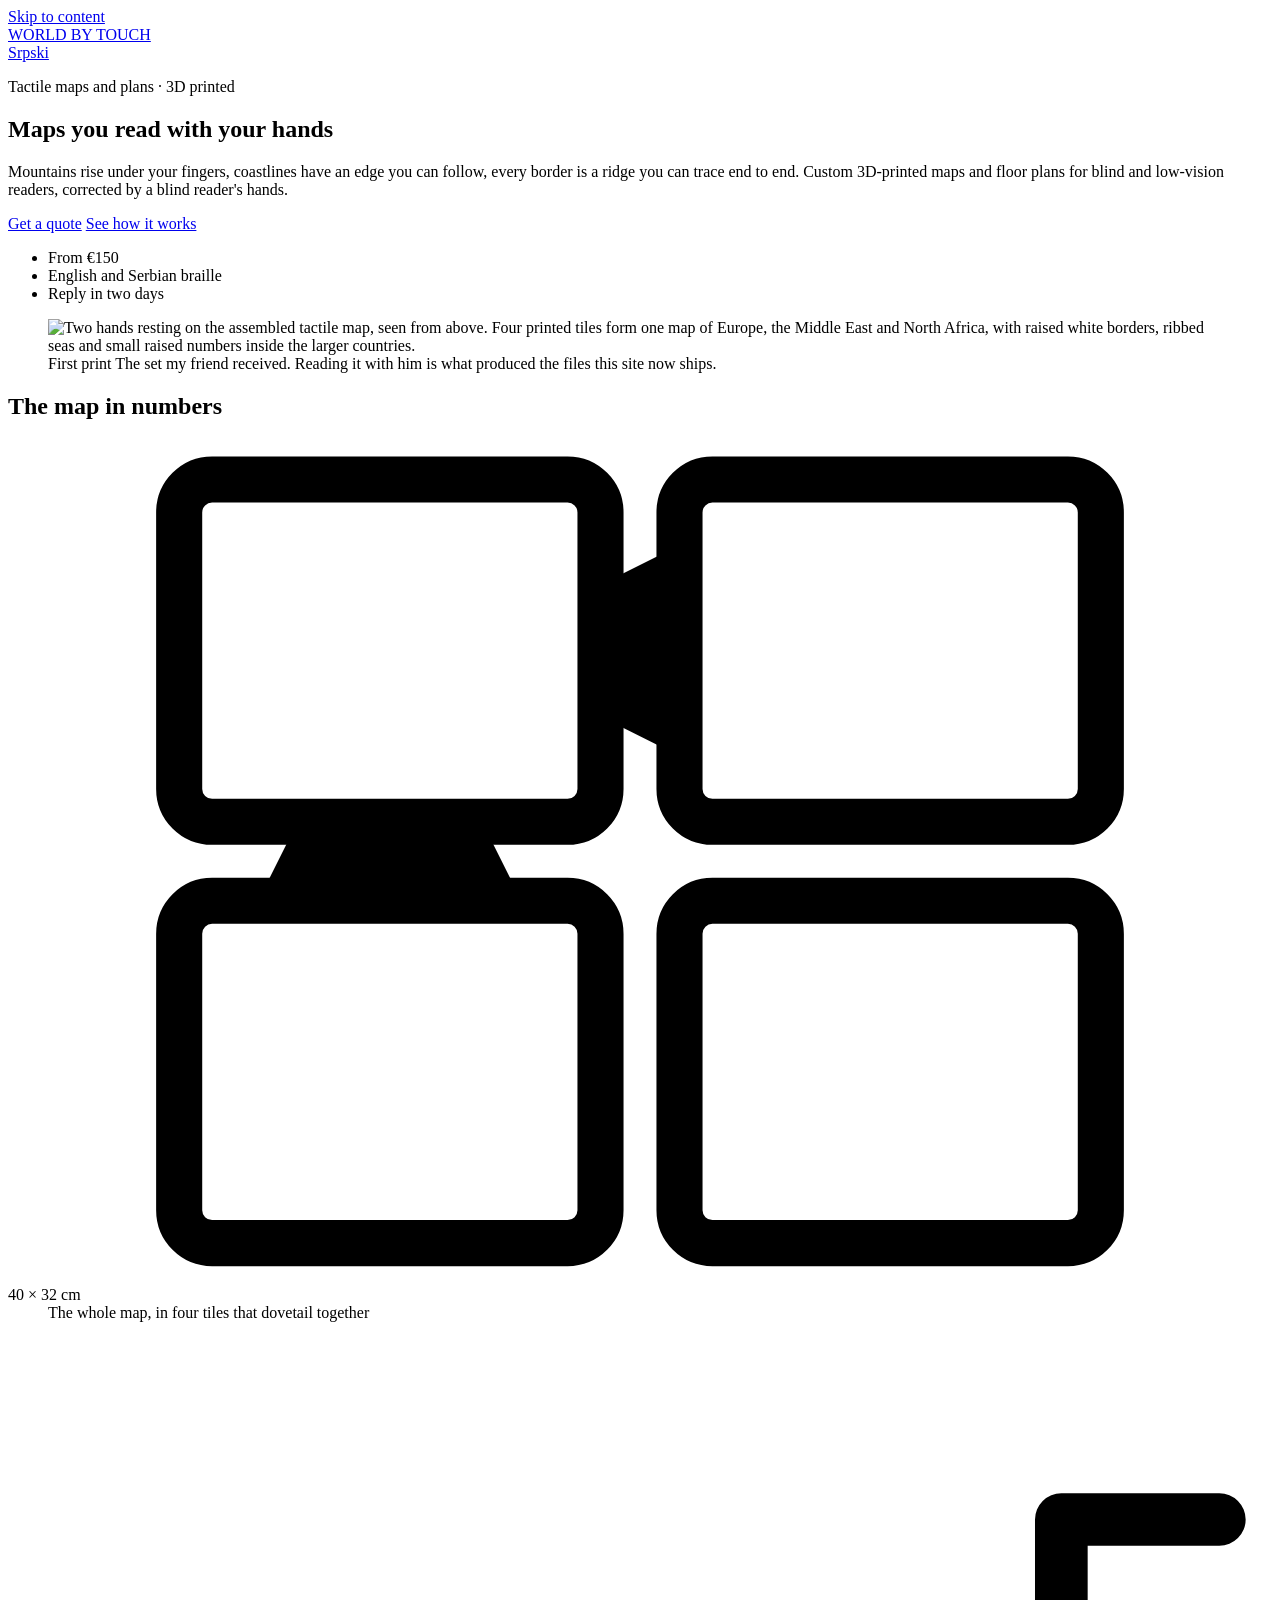
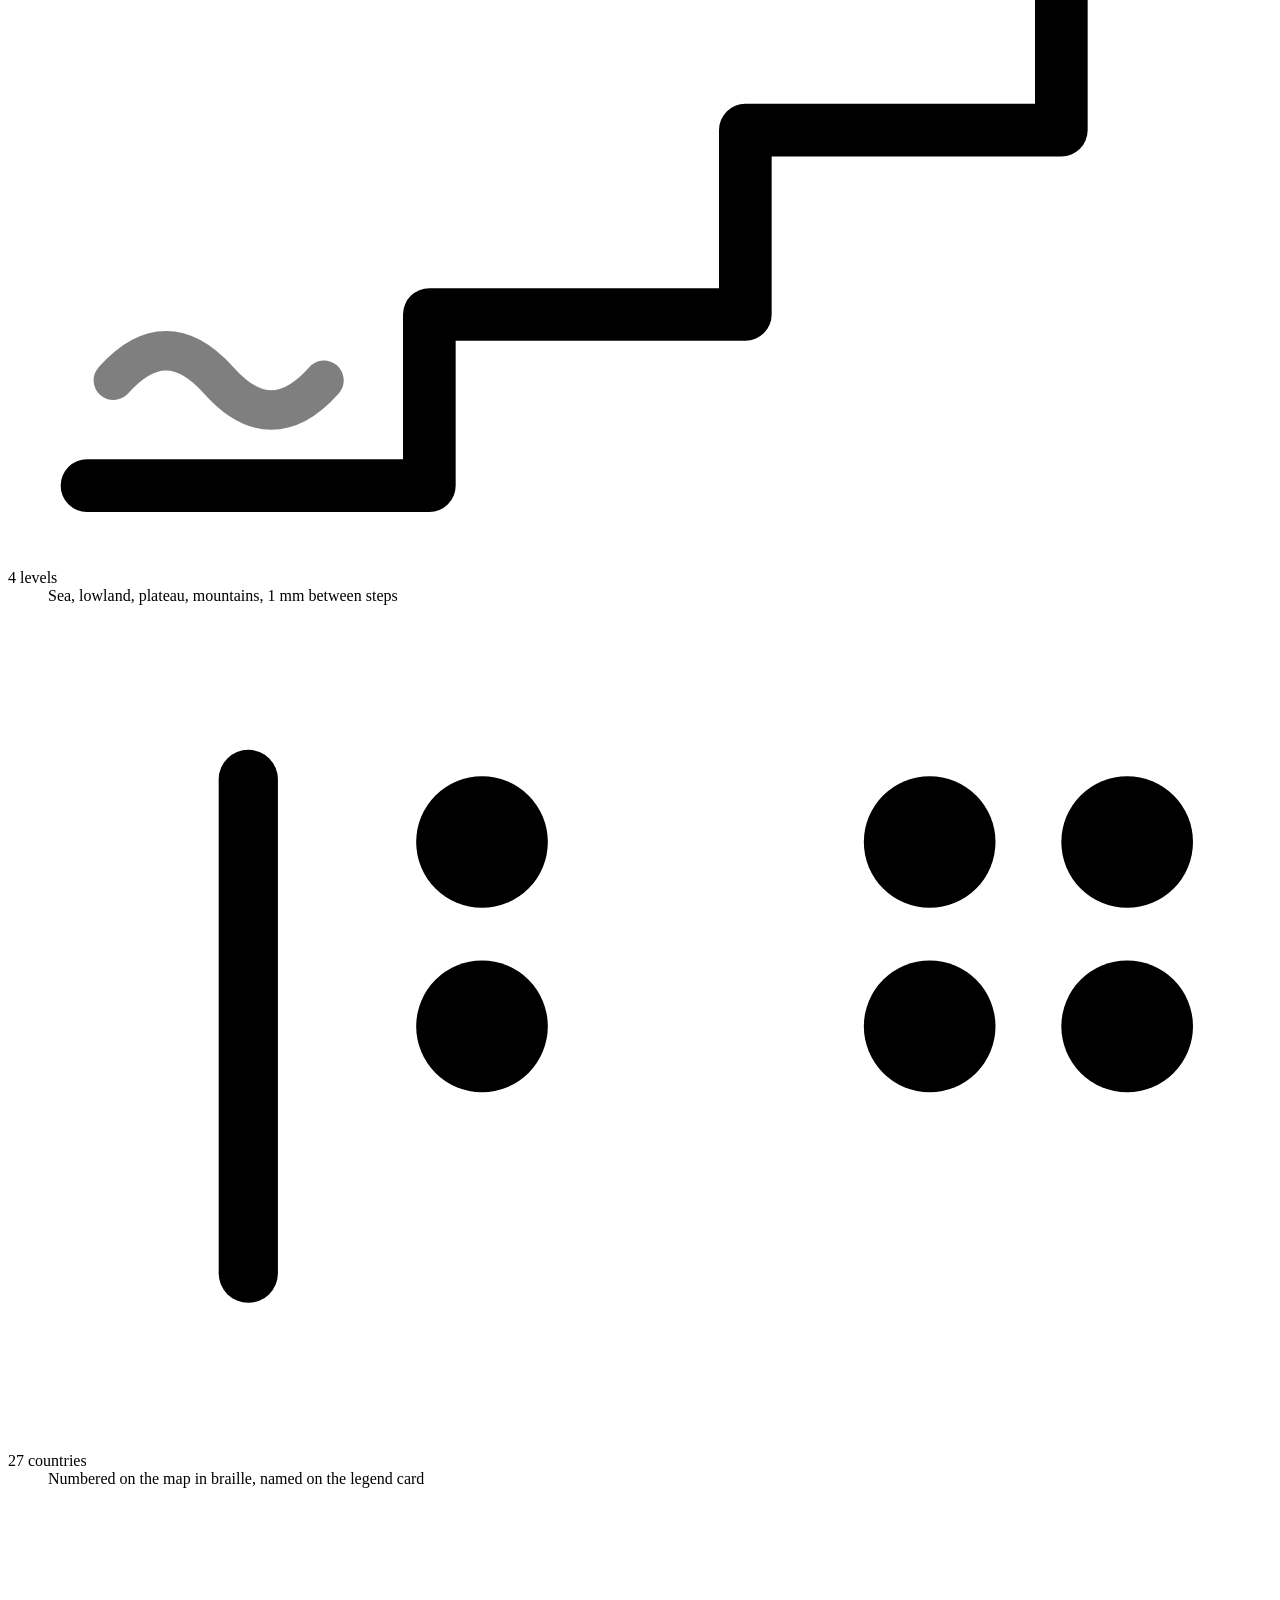
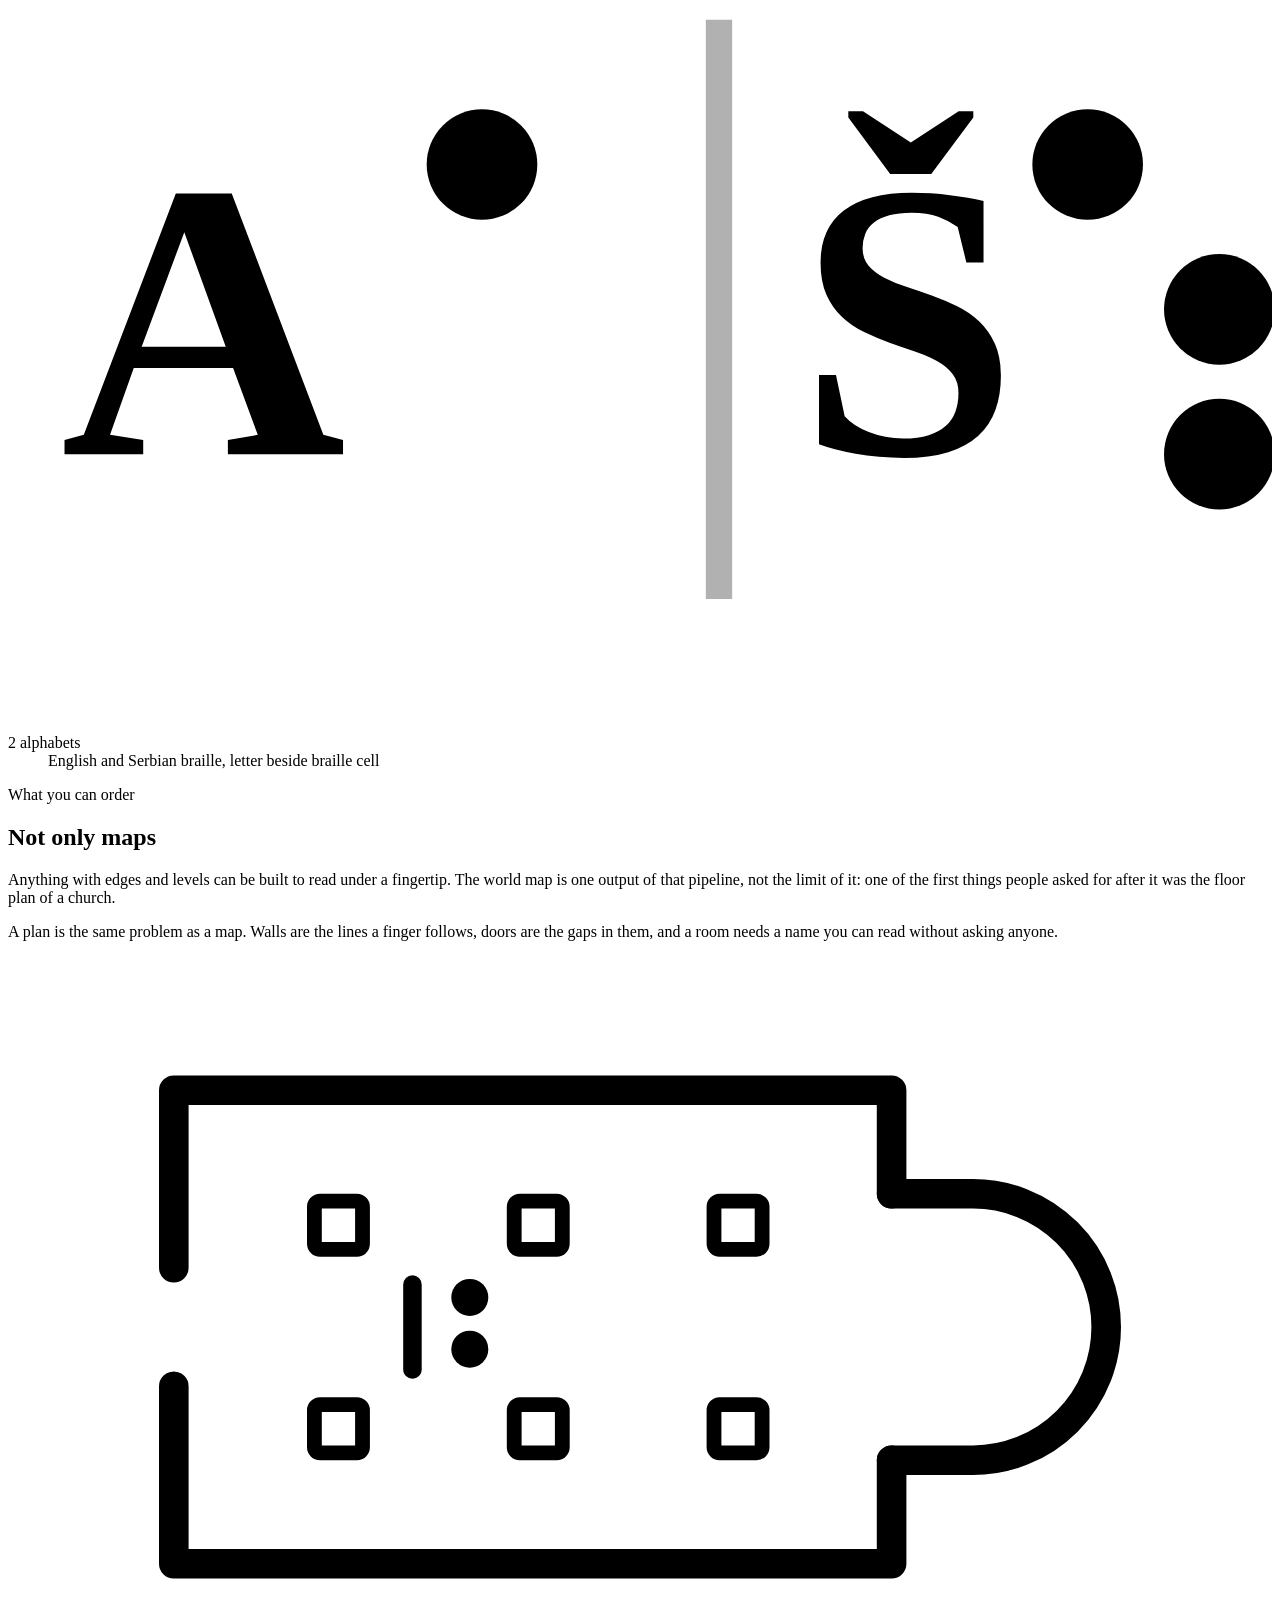
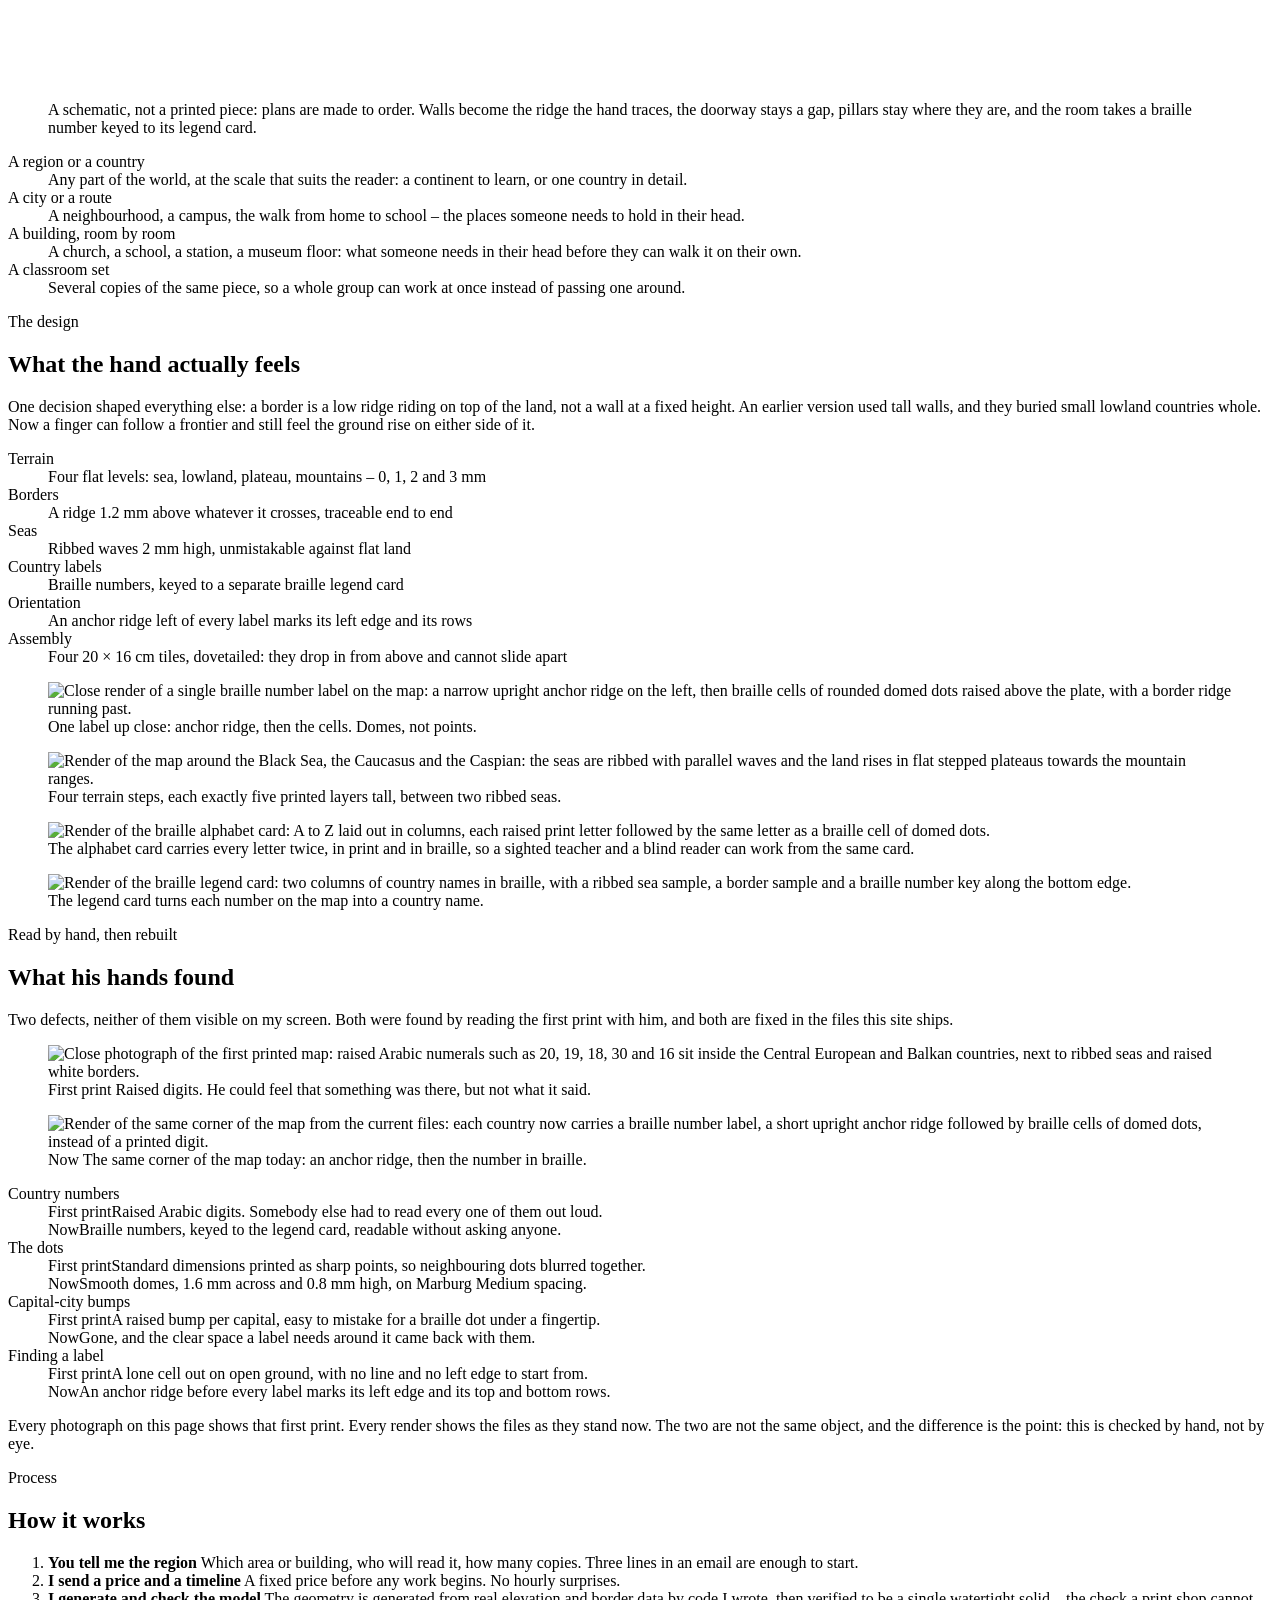
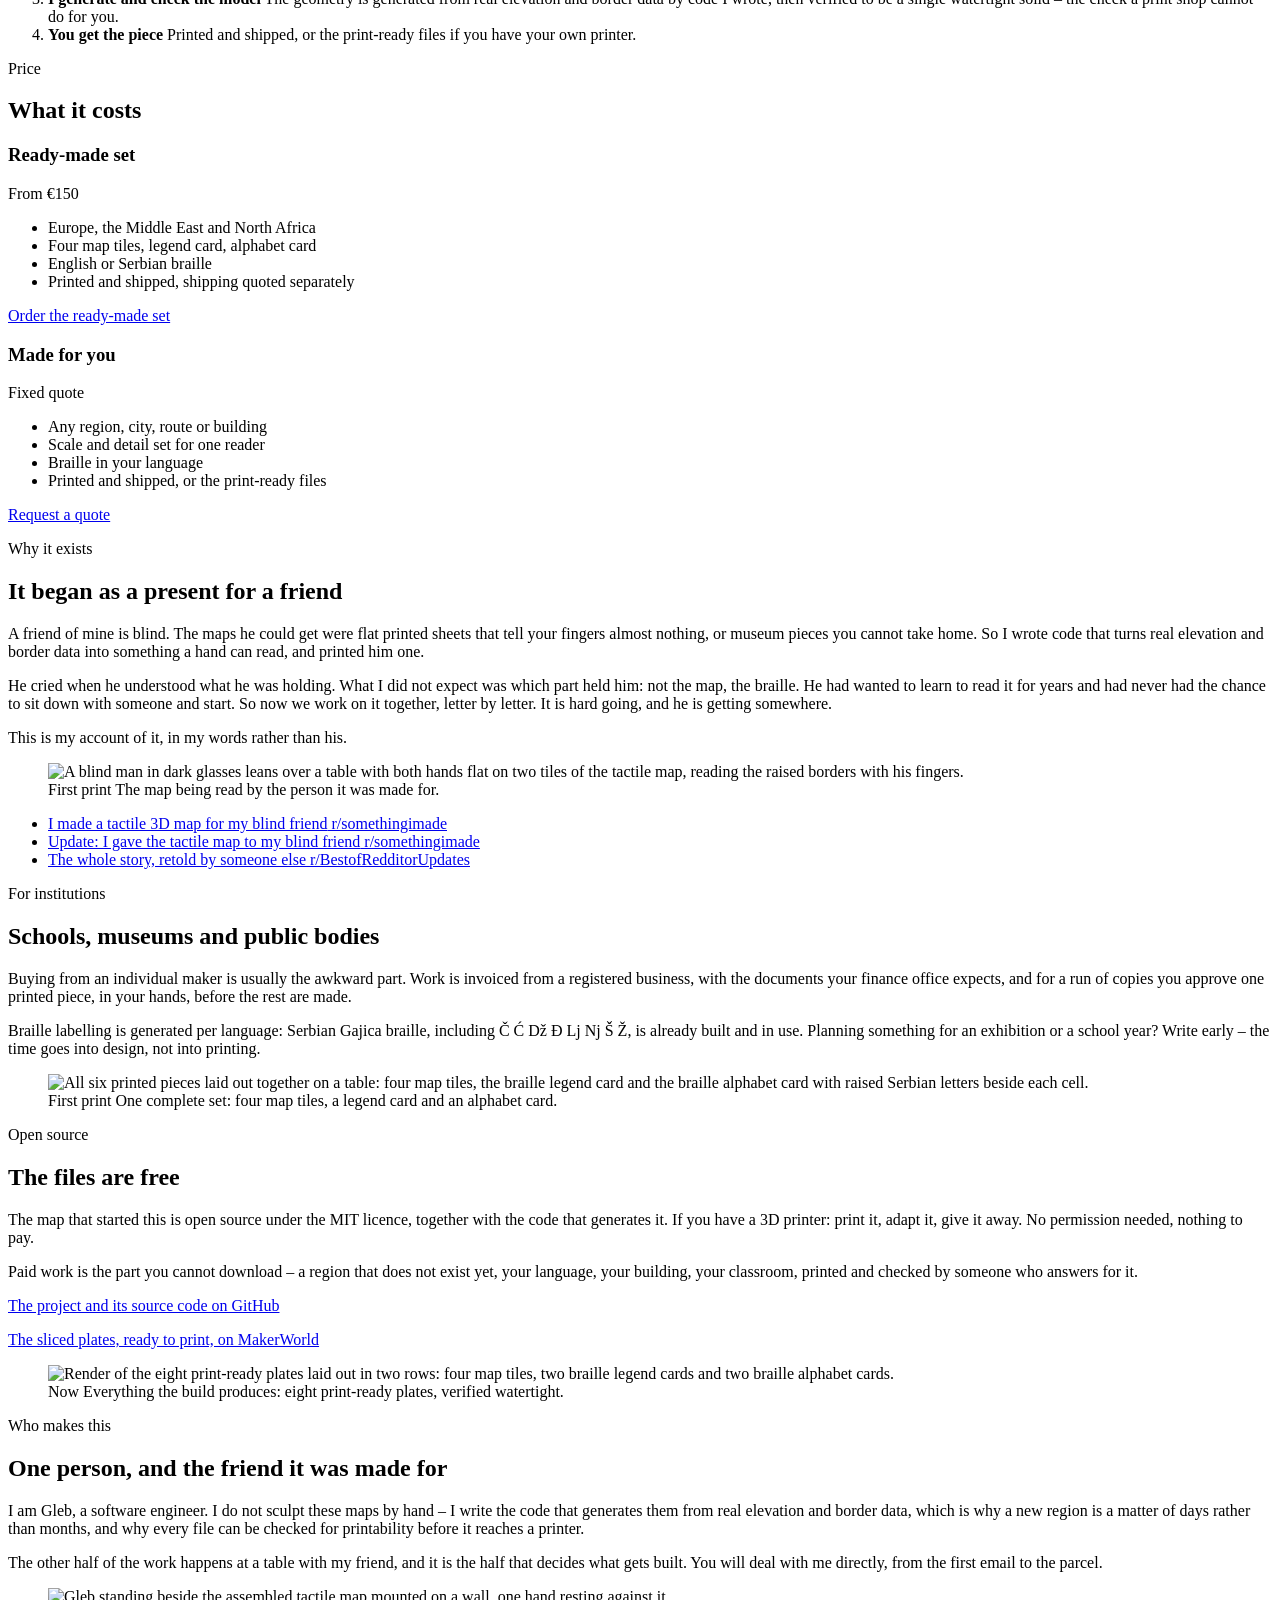
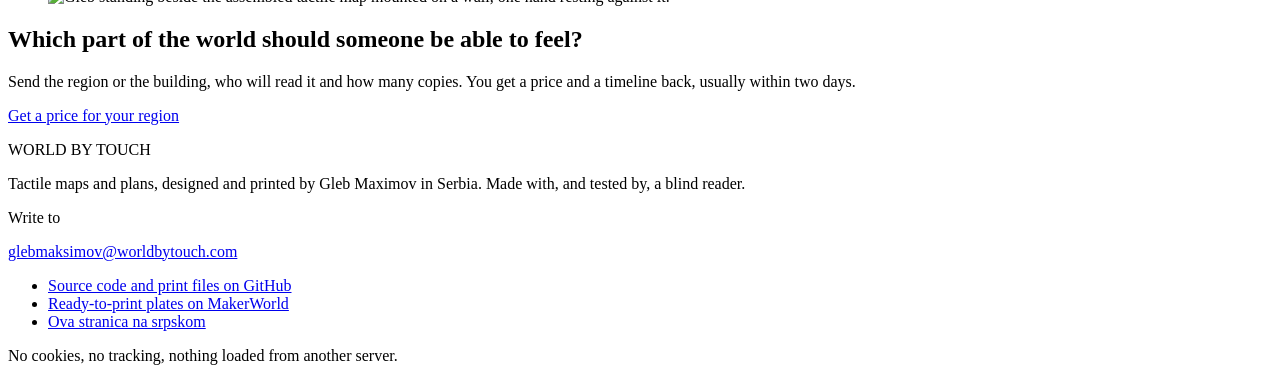
==== commit 0b46f751: "Re-cut the page around the order, not around the story Everything was here, in the order it was writ" ====
--- a/site/index.html
+++ b/site/index.html
@@ -48,9 +48,9 @@
             <a class="btn btn-ghost" href="#how">See how it works</a>
           </div>
           <ul class="hero-facts">
-            <li>From €150 for the ready-made set</li>
+            <li>From €150</li>
             <li>English and Serbian braille</li>
-            <li>A price and a timeline within two days</li>
+            <li>Reply in two days</li>
           </ul>
         </div>
 
@@ -356,7 +356,7 @@
             <li>English or Serbian braille</li>
             <li>Printed and shipped, shipping quoted separately</li>
           </ul>
-          <p class="price-cta"><a href="mailto:glebmaksimov@worldbytouch.com?subject=Ready-made%20tactile%20map%20set&amp;body=1.%20English%20or%20Serbian%20braille%3F%0A%0A2.%20How%20many%20copies%20do%20you%20need%3F%0A%0A3.%20Which%20country%20should%20it%20ship%20to%3F%0A%0A">Order the ready-made set</a></p>
+          <p class="price-cta"><a class="btn btn-ghost" href="mailto:glebmaksimov@worldbytouch.com?subject=Ready-made%20tactile%20map%20set&amp;body=1.%20English%20or%20Serbian%20braille%3F%0A%0A2.%20How%20many%20copies%20do%20you%20need%3F%0A%0A3.%20Which%20country%20should%20it%20ship%20to%3F%0A%0A">Order the ready-made set</a></p>
         </div>
         <div class="price feature">
           <h3>Made for you</h3>
@@ -367,7 +367,7 @@
             <li>Braille in your language</li>
             <li>Printed and shipped, or the print-ready files</li>
           </ul>
-          <p class="price-cta"><a href="mailto:glebmaksimov@worldbytouch.com?subject=Tactile%20map%20enquiry&amp;body=1.%20Which%20region%2C%20city%20or%20building%20should%20it%20cover%3F%0A%0A2.%20Who%20will%20use%20it%20%E2%80%93%20a%20person%2C%20a%20school%2C%20a%20museum%3F%0A%0A3.%20How%20many%20copies%20do%20you%20need%3F%0A%0A">Request a quote</a></p>
+          <p class="price-cta"><a class="btn" href="mailto:glebmaksimov@worldbytouch.com?subject=Tactile%20map%20enquiry&amp;body=1.%20Which%20region%2C%20city%20or%20building%20should%20it%20cover%3F%0A%0A2.%20Who%20will%20use%20it%20%E2%80%93%20a%20person%2C%20a%20school%2C%20a%20museum%3F%0A%0A3.%20How%20many%20copies%20do%20you%20need%3F%0A%0A">Request a quote</a></p>
         </div>
       </div>
     </div>
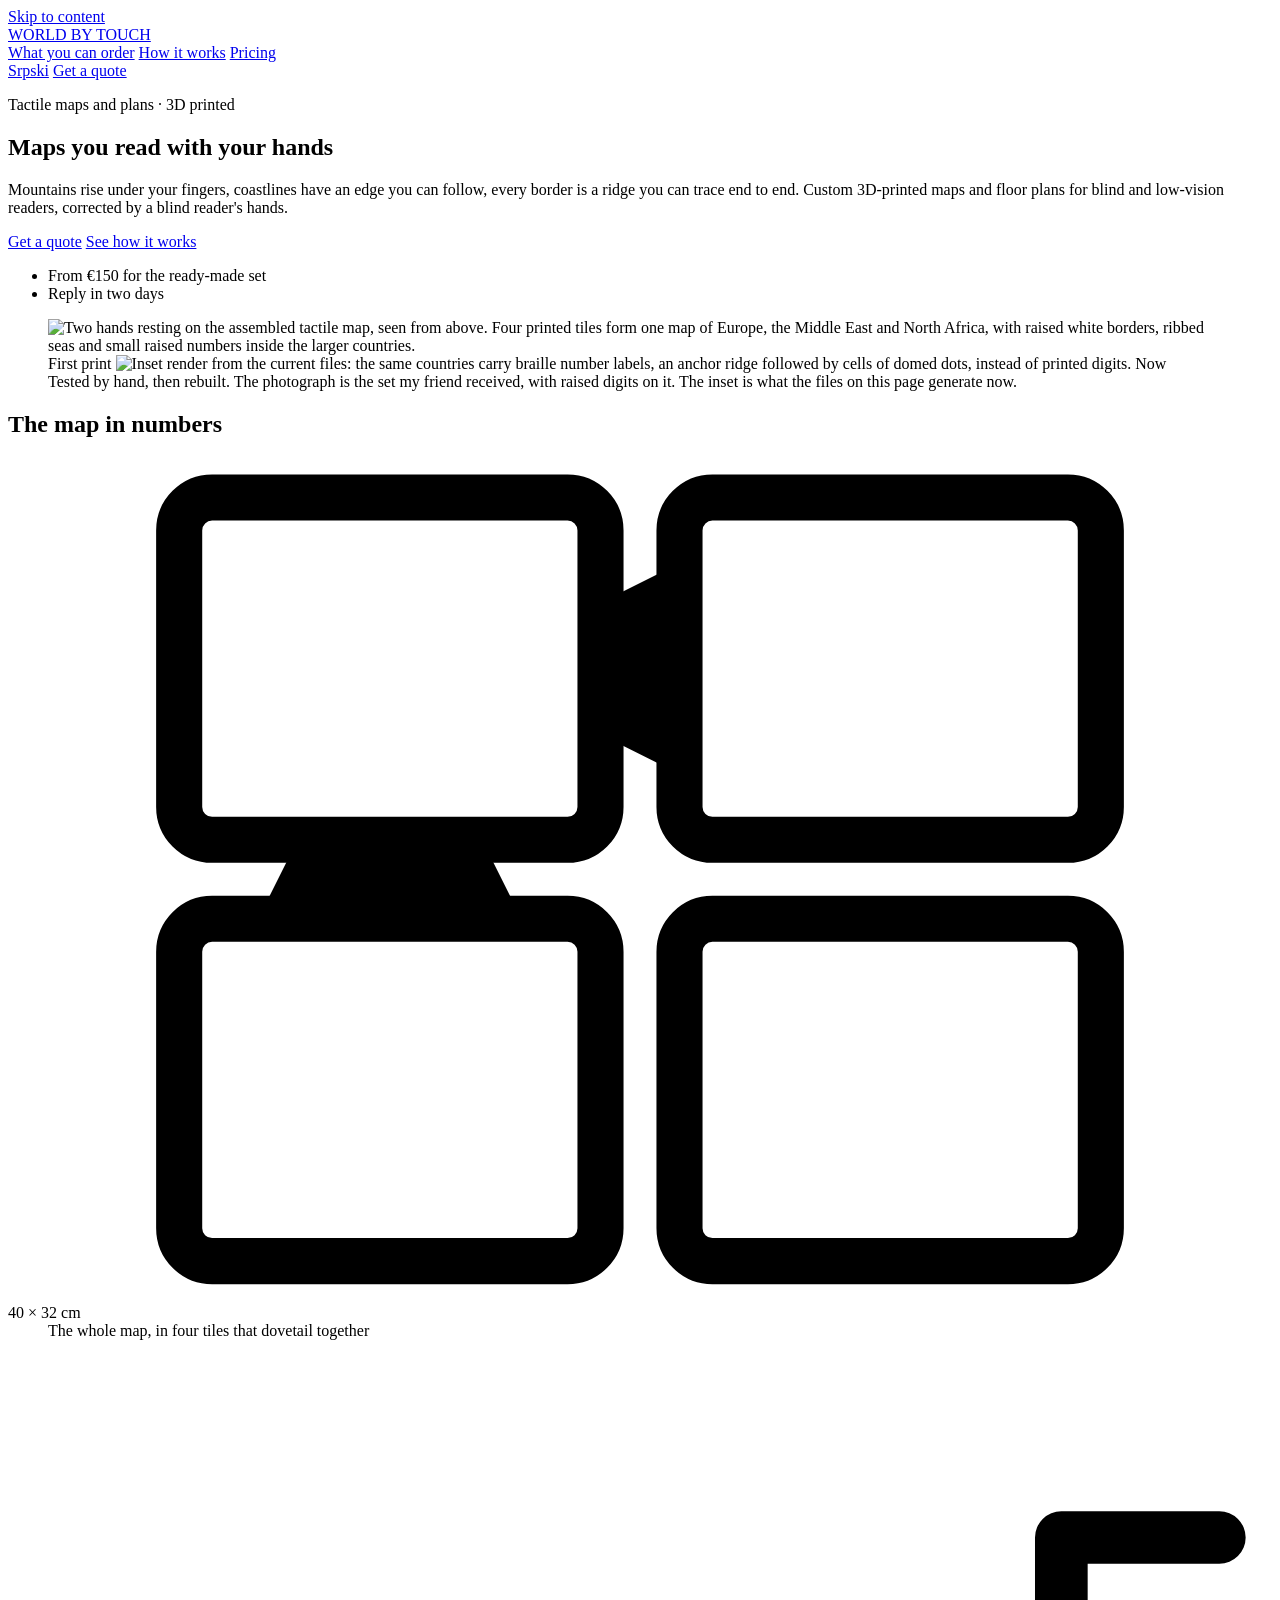
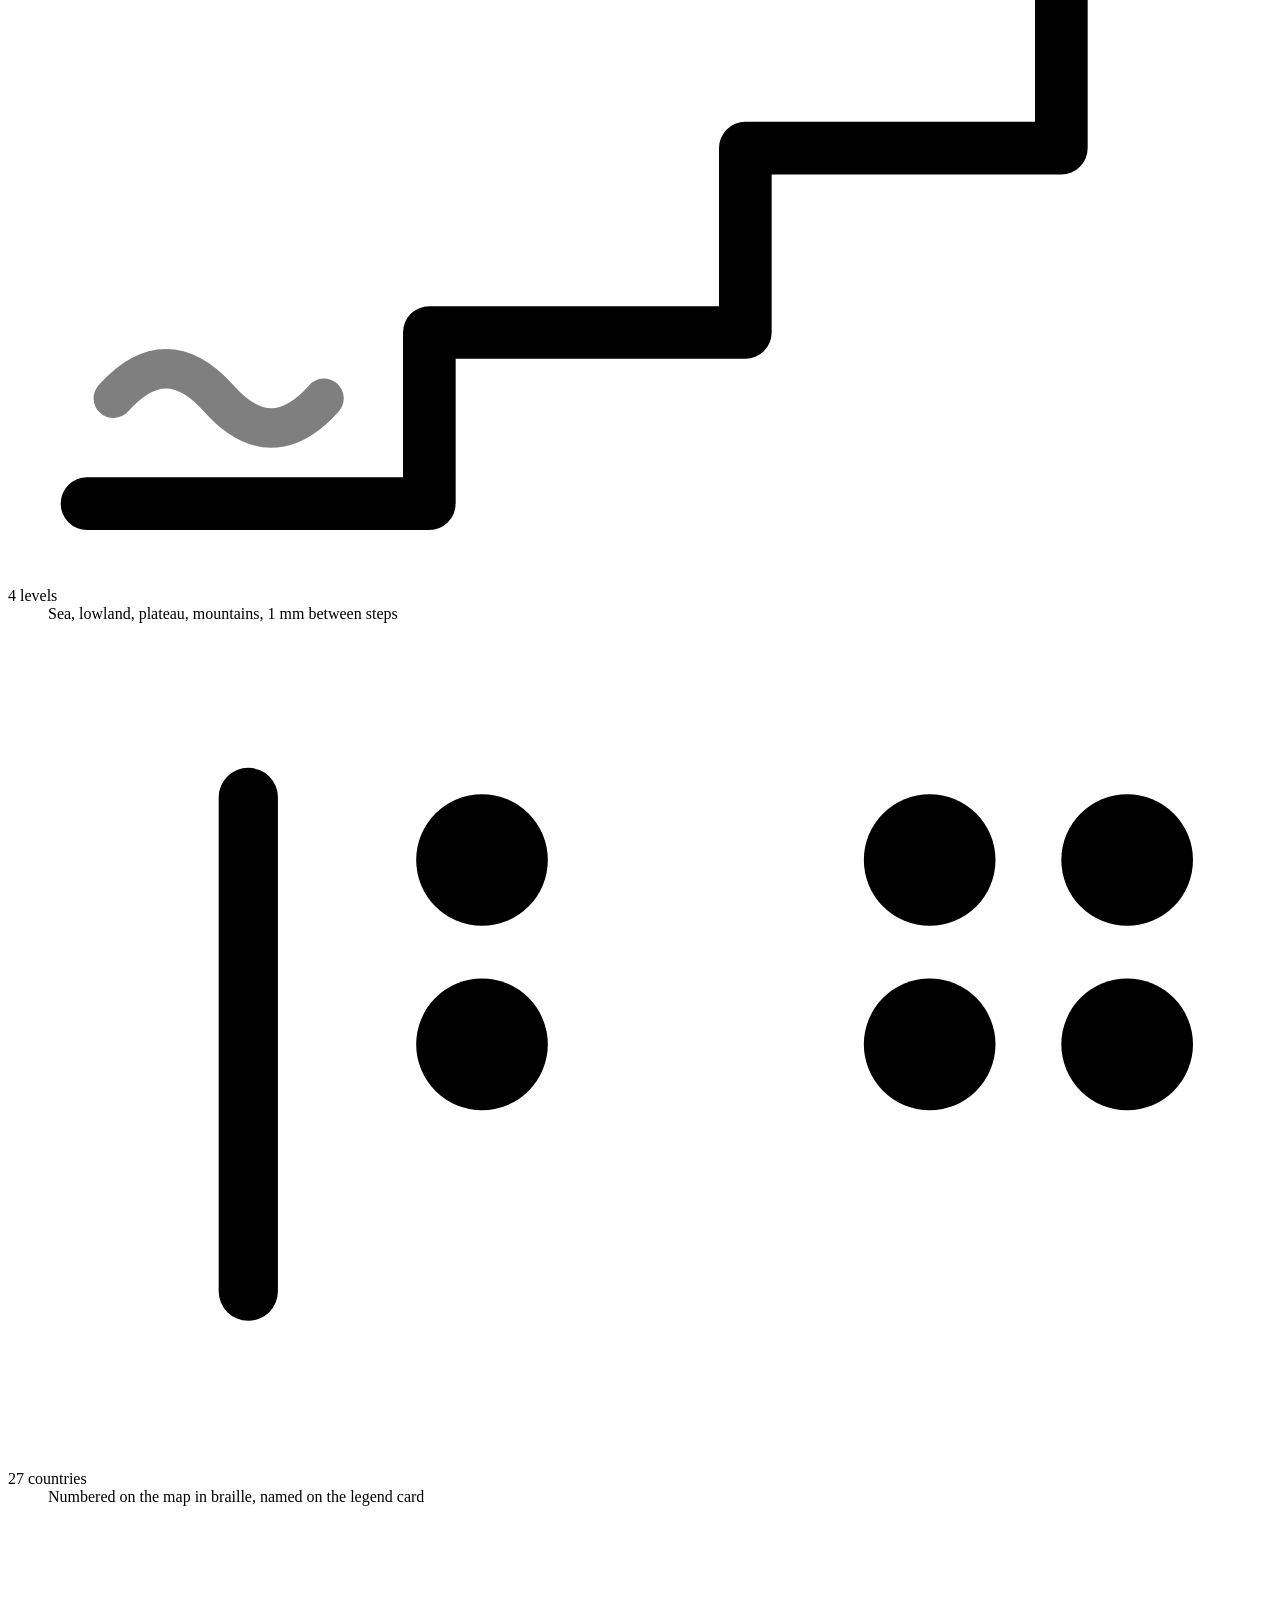
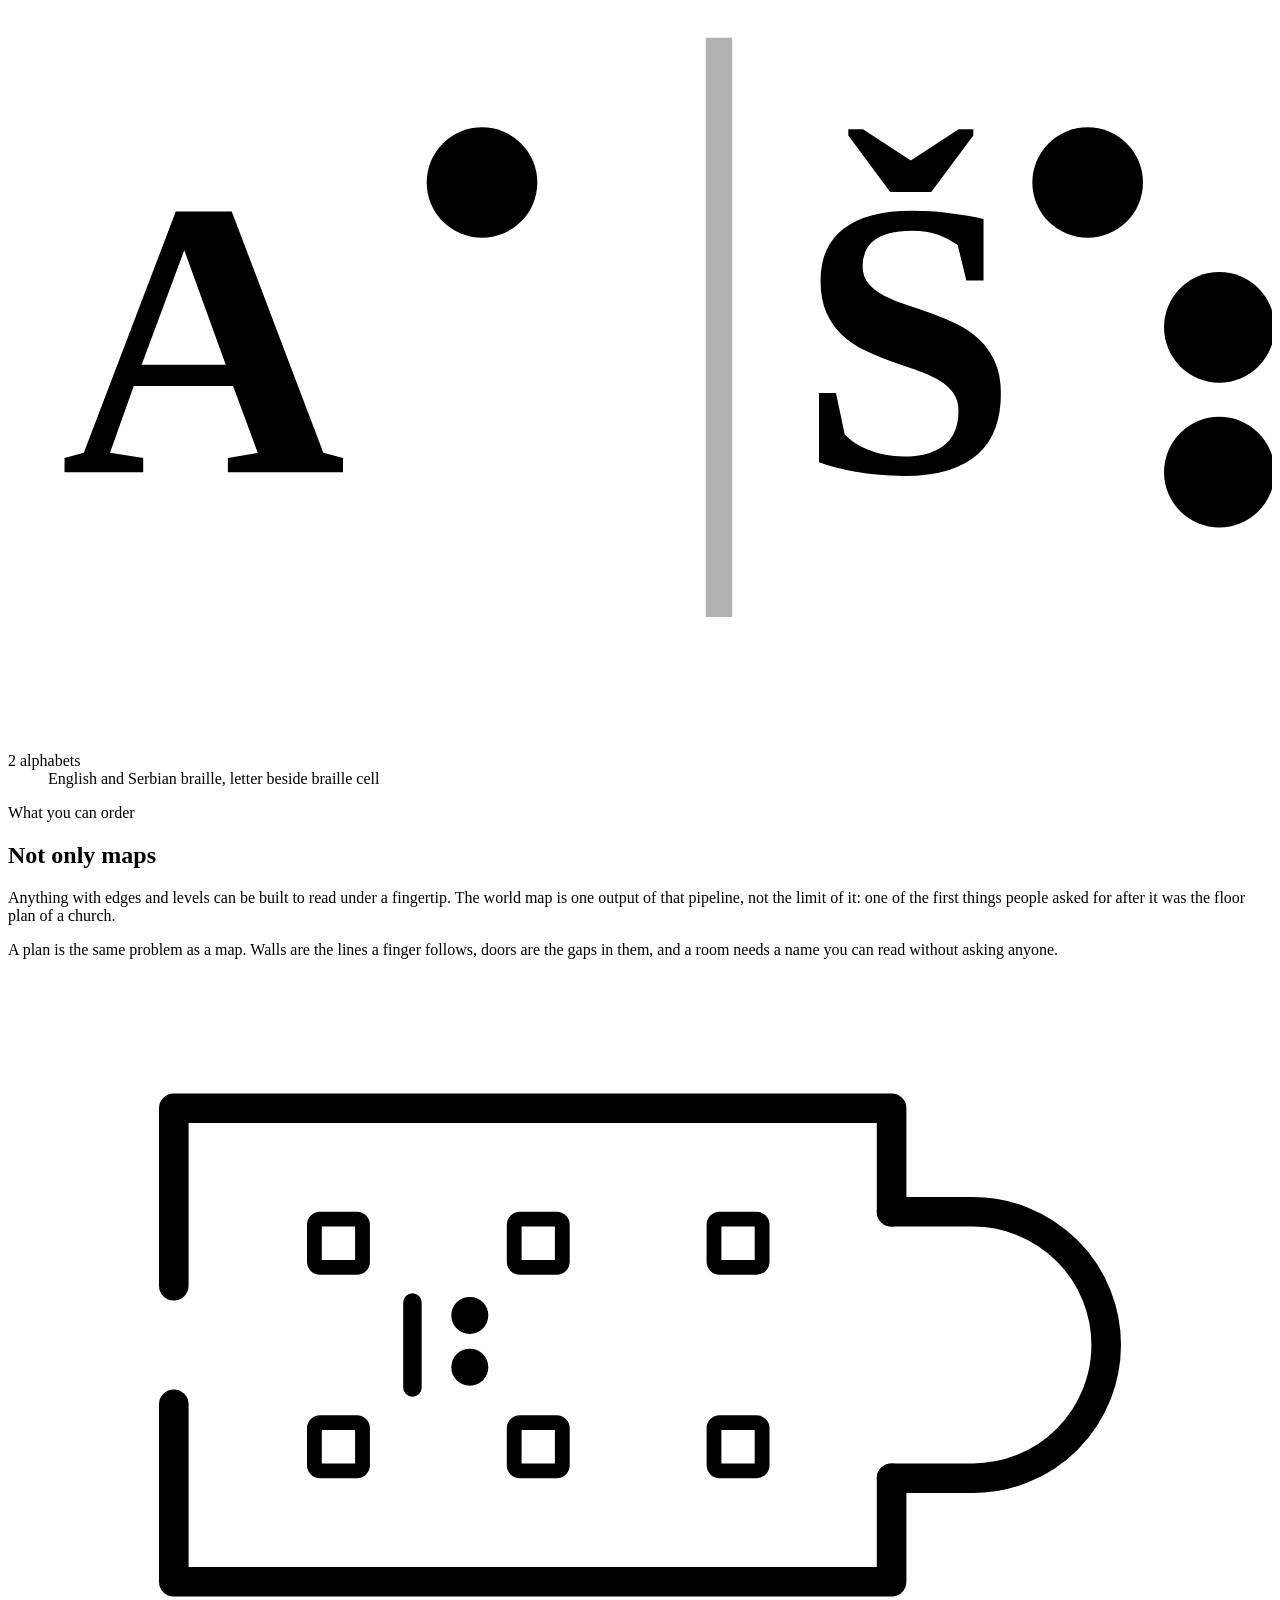
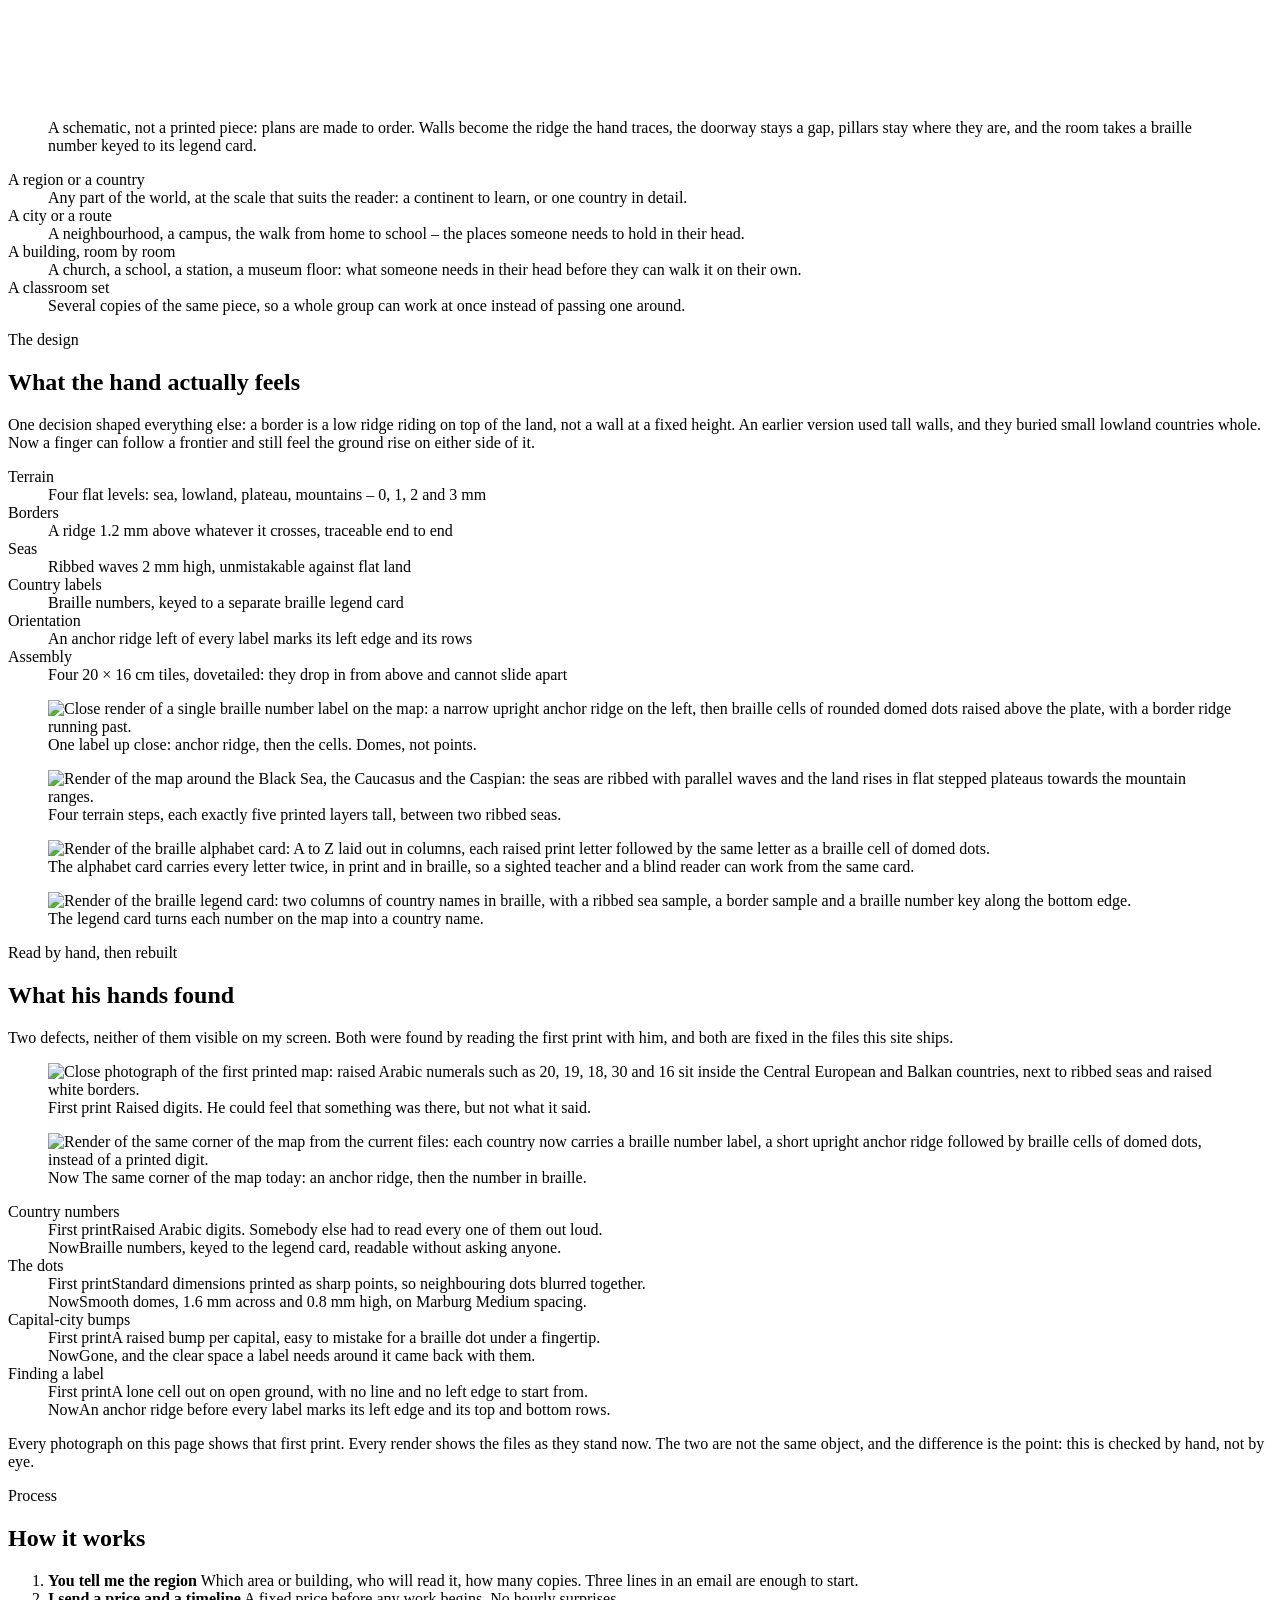
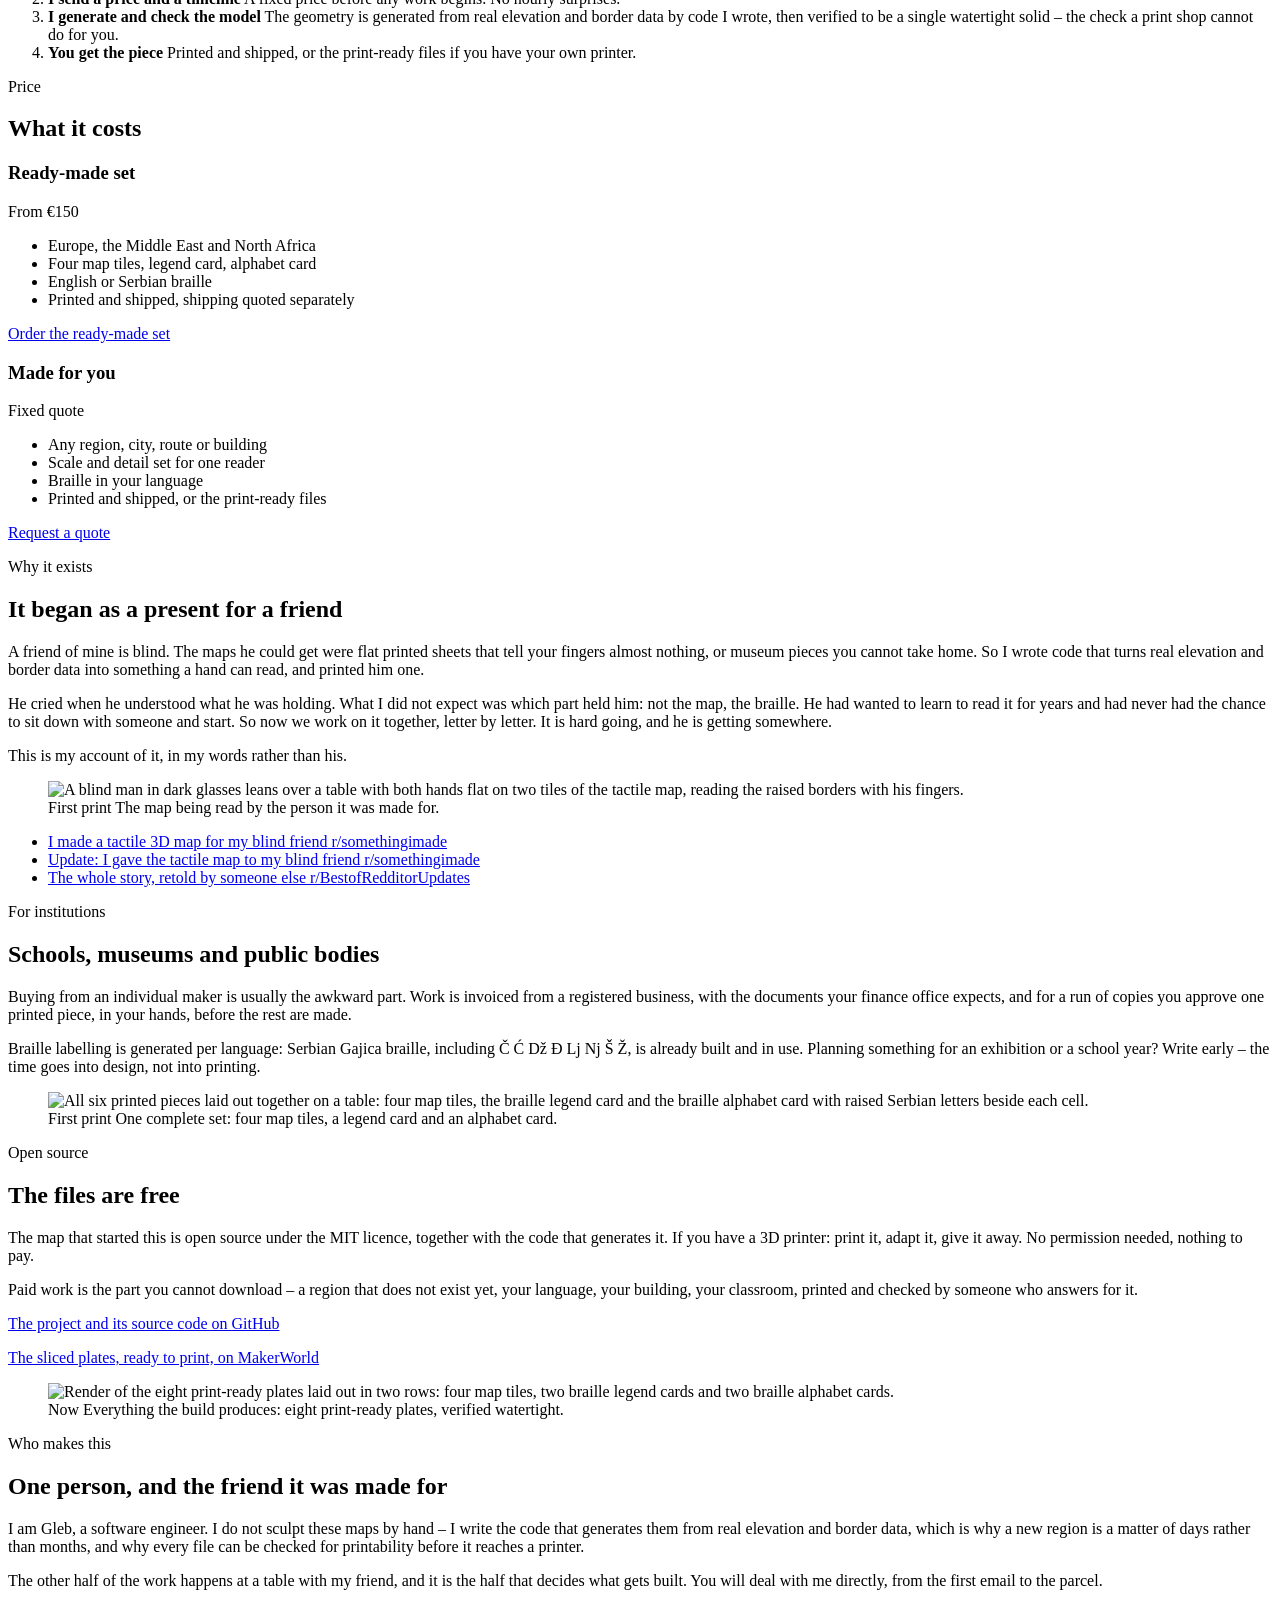
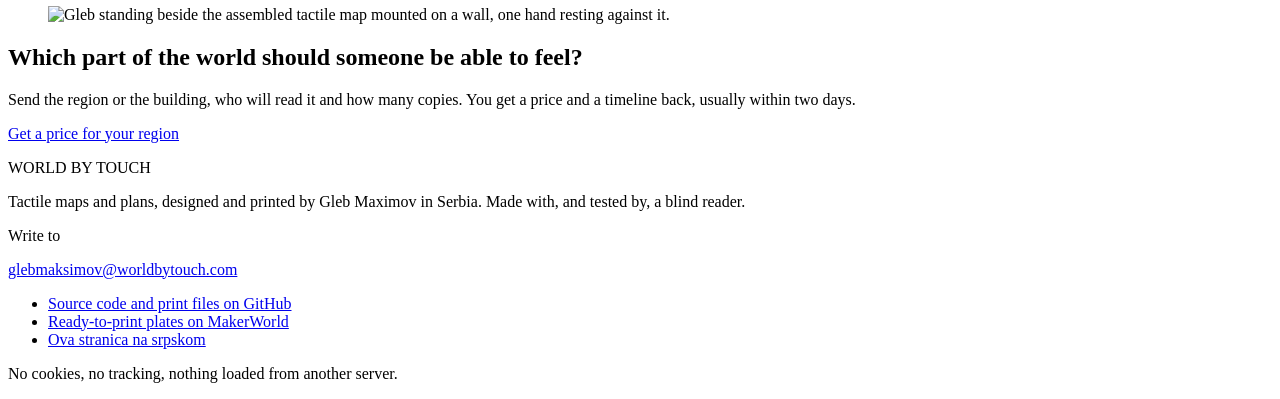
==== commit 752e3e08: "Ship the graphite, the header and a hero that shows both versions A reviewer read the page and repor" ====
--- a/site/index.html
+++ b/site/index.html
@@ -9,7 +9,7 @@
 <link rel="alternate" hreflang="en" href="https://worldbytouch.com/">
 <link rel="alternate" hreflang="sr" href="https://worldbytouch.com/sr/">
 <link rel="icon" href="/favicon.svg" type="image/svg+xml">
-<link rel="stylesheet" href="/style.css">
+<link rel="stylesheet" href="/style.css?v=b4f735ef">
 <meta property="og:title" content="World by Touch – tactile maps you read with your hands">
 <meta property="og:description" content="3D-printed tactile maps for blind and low-vision readers. Custom maps and building plans for schools, museums and families.">
 <meta property="og:image" content="https://worldbytouch.com/assets/hands_map.jpg">
@@ -24,9 +24,15 @@
 <header class="site">
   <div class="wrap">
     <a class="brand" href="/"><span class="mark" aria-hidden="true"></span>WORLD BY TOUCH</a>
-    <nav class="lang" aria-label="Language">
-      <a href="/sr/" lang="sr" hreflang="sr">Srpski</a>
+    <nav class="site-nav" aria-label="Sections">
+      <a href="#order">What you can order</a>
+      <a href="#how">How it works</a>
+      <a href="#price">Pricing</a>
     </nav>
+    <div class="header-actions">
+      <a class="lang-link" href="/sr/" lang="sr" hreflang="sr">Srpski</a>
+      <a class="btn btn-sm" href="mailto:glebmaksimov@worldbytouch.com?subject=Tactile%20map%20enquiry&amp;body=1.%20Which%20region%2C%20city%20or%20building%20should%20it%20cover%3F%0A%0A2.%20Who%20will%20use%20it%20%E2%80%93%20a%20person%2C%20a%20school%2C%20a%20museum%3F%0A%0A3.%20How%20many%20copies%20do%20you%20need%3F%0A%0A">Get a quote</a>
+    </div>
   </div>
 </header>
 
@@ -48,18 +54,24 @@
             <a class="btn btn-ghost" href="#how">See how it works</a>
           </div>
           <ul class="hero-facts">
-            <li>From €150</li>
-            <li>English and Serbian braille</li>
+            <li>From €150 for the ready-made set</li>
             <li>Reply in two days</li>
           </ul>
         </div>
 
         <figure class="hero-figure">
-          <img src="/assets/hands_map.jpg" width="1180" height="900" fetchpriority="high"
-               alt="Two hands resting on the assembled tactile map, seen from above. Four printed tiles form one map of Europe, the Middle East and North Africa, with raised white borders, ribbed seas and small raised numbers inside the larger countries.">
-          <figcaption>
-            <span class="tag">First print</span>
-            The set my friend received. Reading it with him is what produced the files this site now ships.
+          <div class="hero-shot">
+            <img src="/assets/hands_map.jpg" width="1180" height="900" fetchpriority="high"
+                 alt="Two hands resting on the assembled tactile map, seen from above. Four printed tiles form one map of Europe, the Middle East and North Africa, with raised white borders, ribbed seas and small raised numbers inside the larger countries.">
+            <span class="shot-tag">First print</span>
+            <span class="hero-inset">
+              <img src="/assets/render_labels.jpg" width="1200" height="900"
+                   alt="Inset render from the current files: the same countries carry braille number labels, an anchor ridge followed by cells of domed dots, instead of printed digits.">
+              <span class="shot-tag shot-tag-now">Now</span>
+            </span>
+          </div>
+          <figcaption>
+            Tested by hand, then rebuilt. The photograph is the set my friend received, with raised digits on it. The inset is what the files on this page generate now.
           </figcaption>
         </figure>
       </div>
@@ -134,7 +146,7 @@
     </div>
   </section>
 
-  <section class="tint">
+  <section class="tint" id="order">
     <div class="wrap">
       <div class="split top">
         <div class="prose">
@@ -342,7 +354,7 @@
     </div>
   </section>
 
-  <section class="tint">
+  <section class="tint" id="price">
     <div class="wrap">
       <p class="eyebrow">Price</p>
       <h2>What it costs</h2>
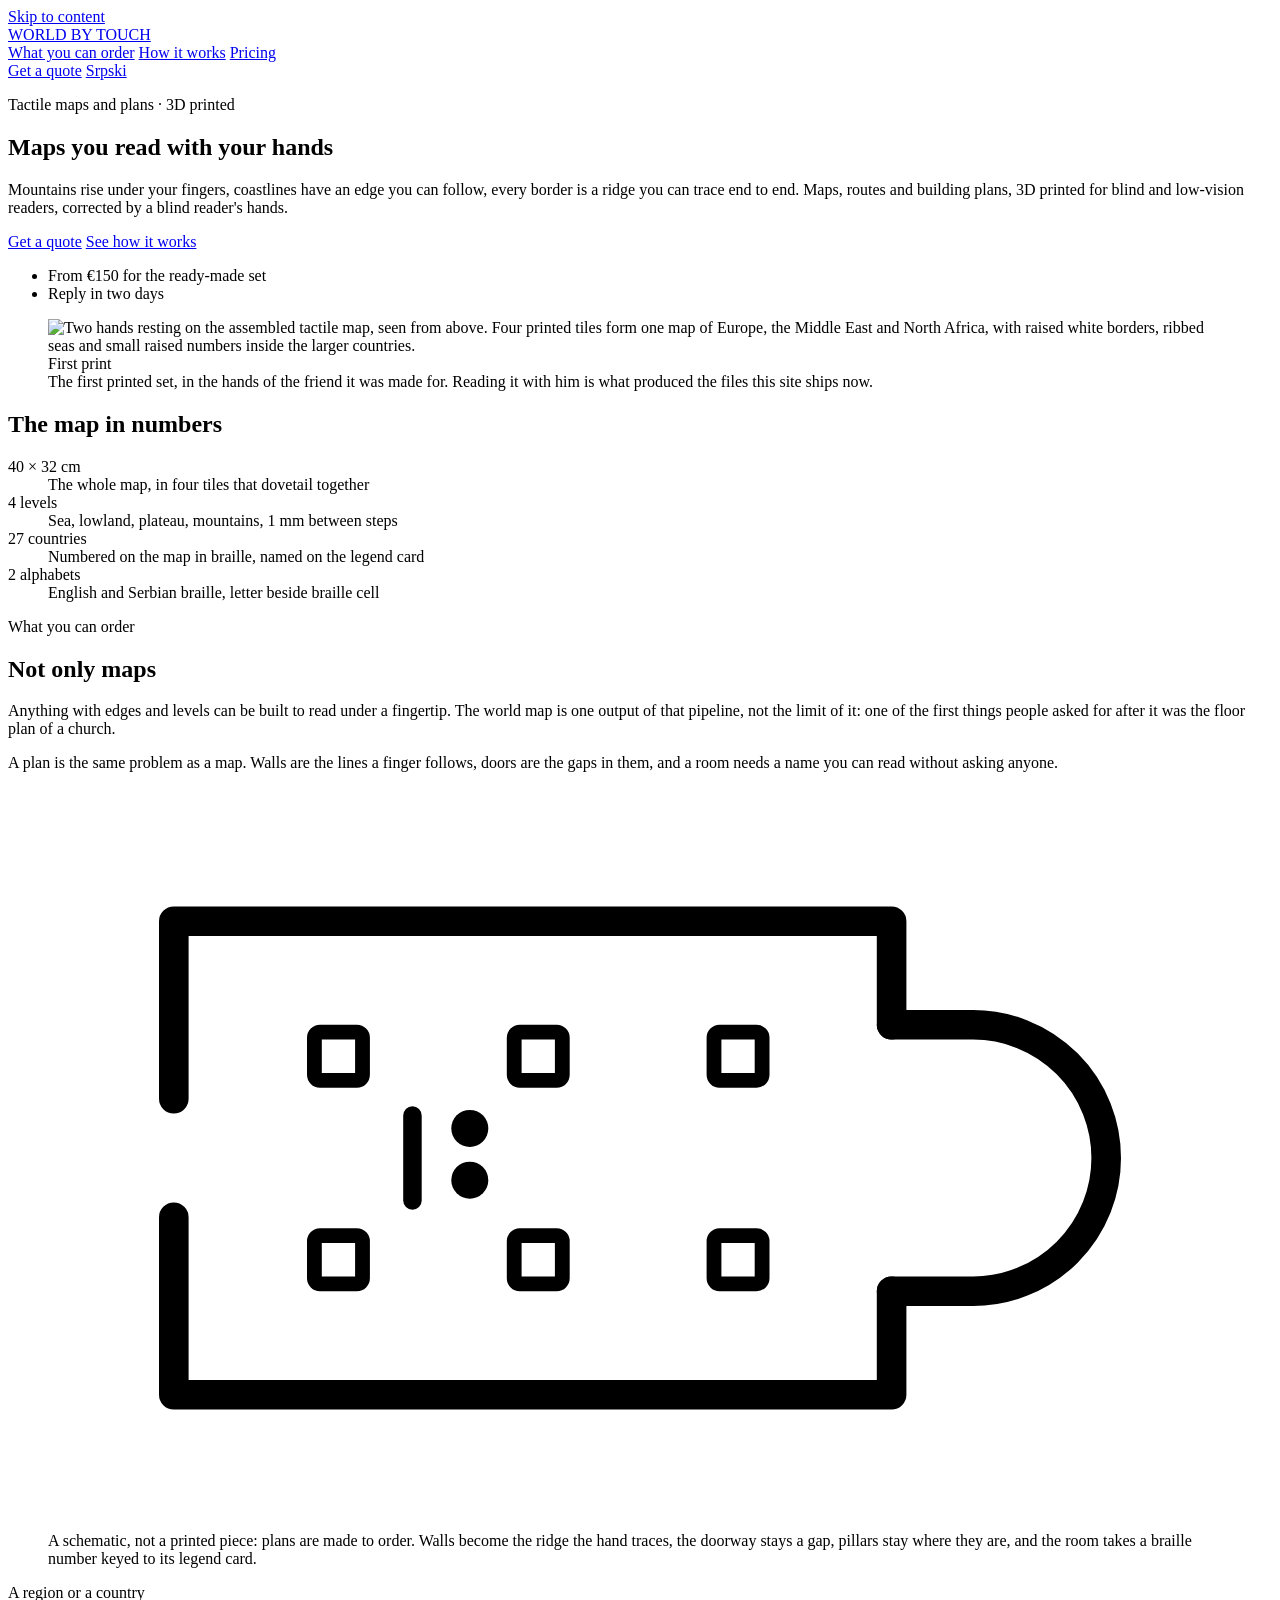
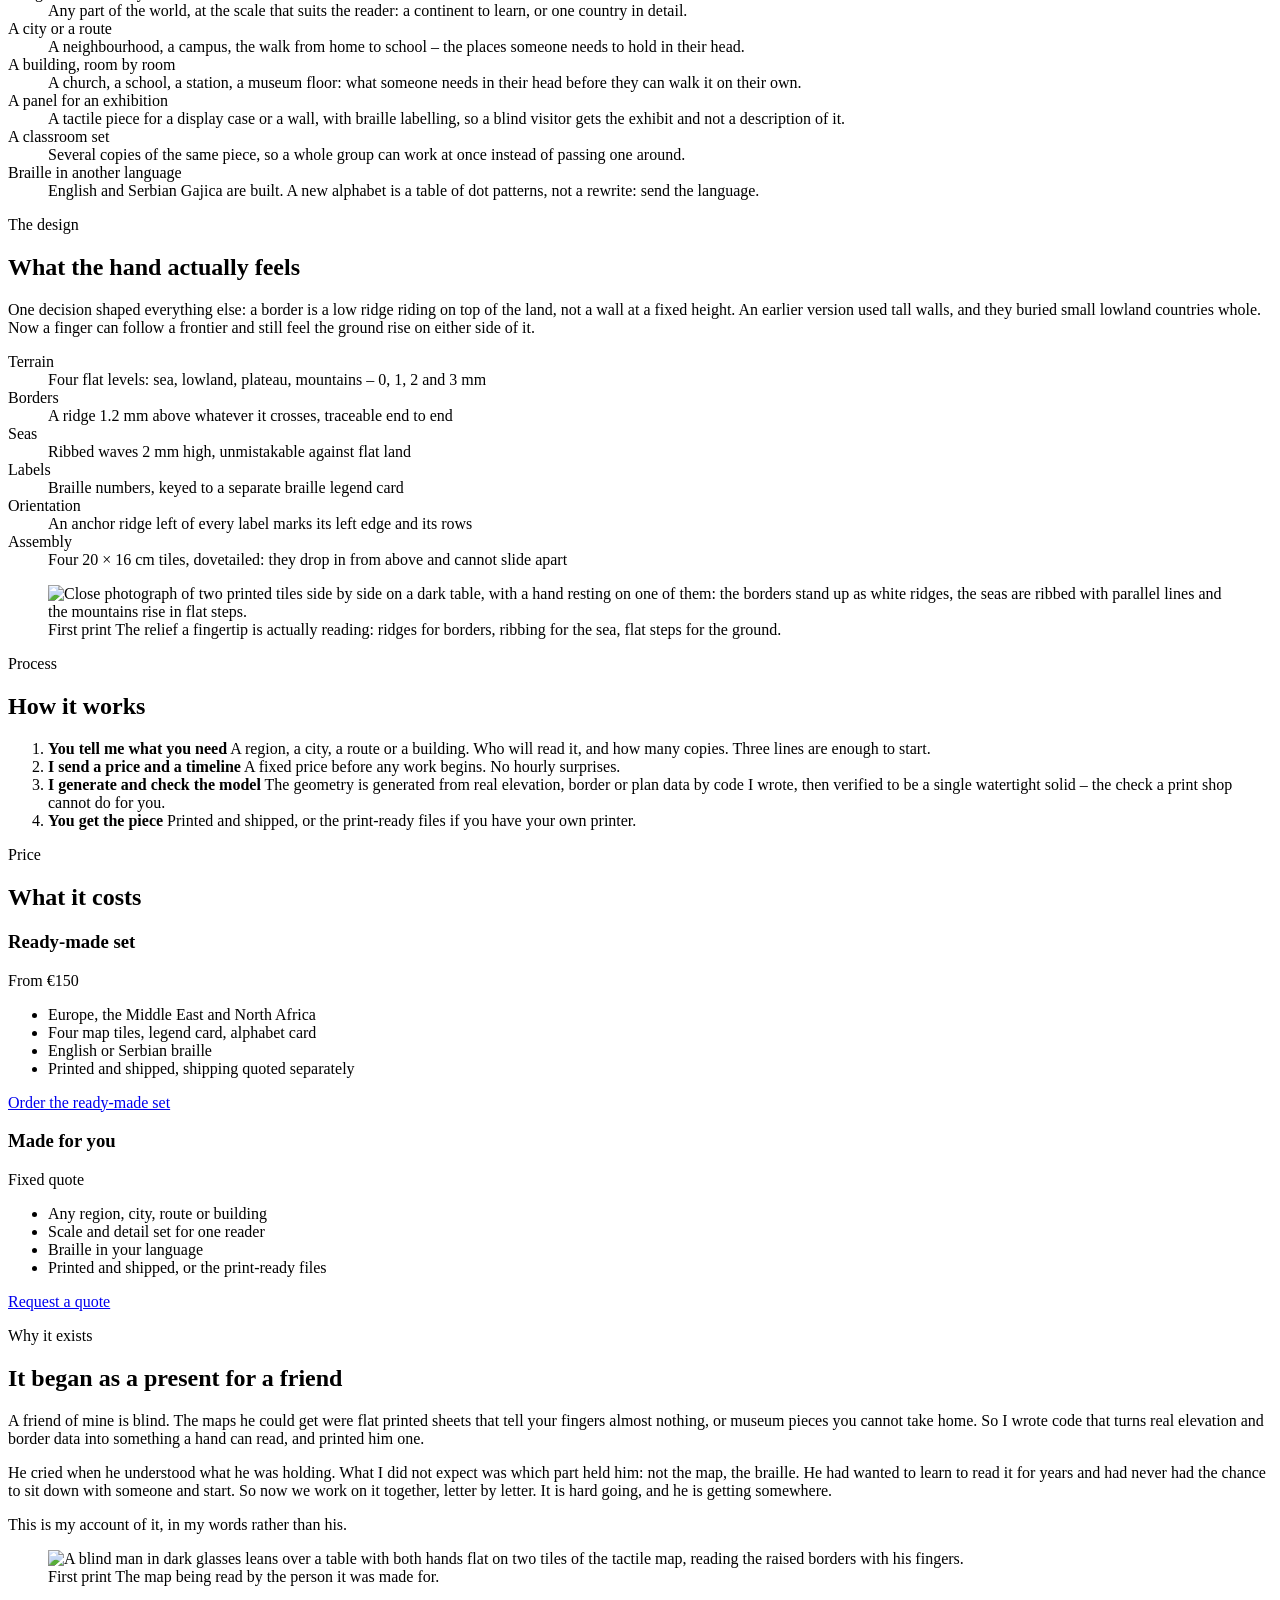
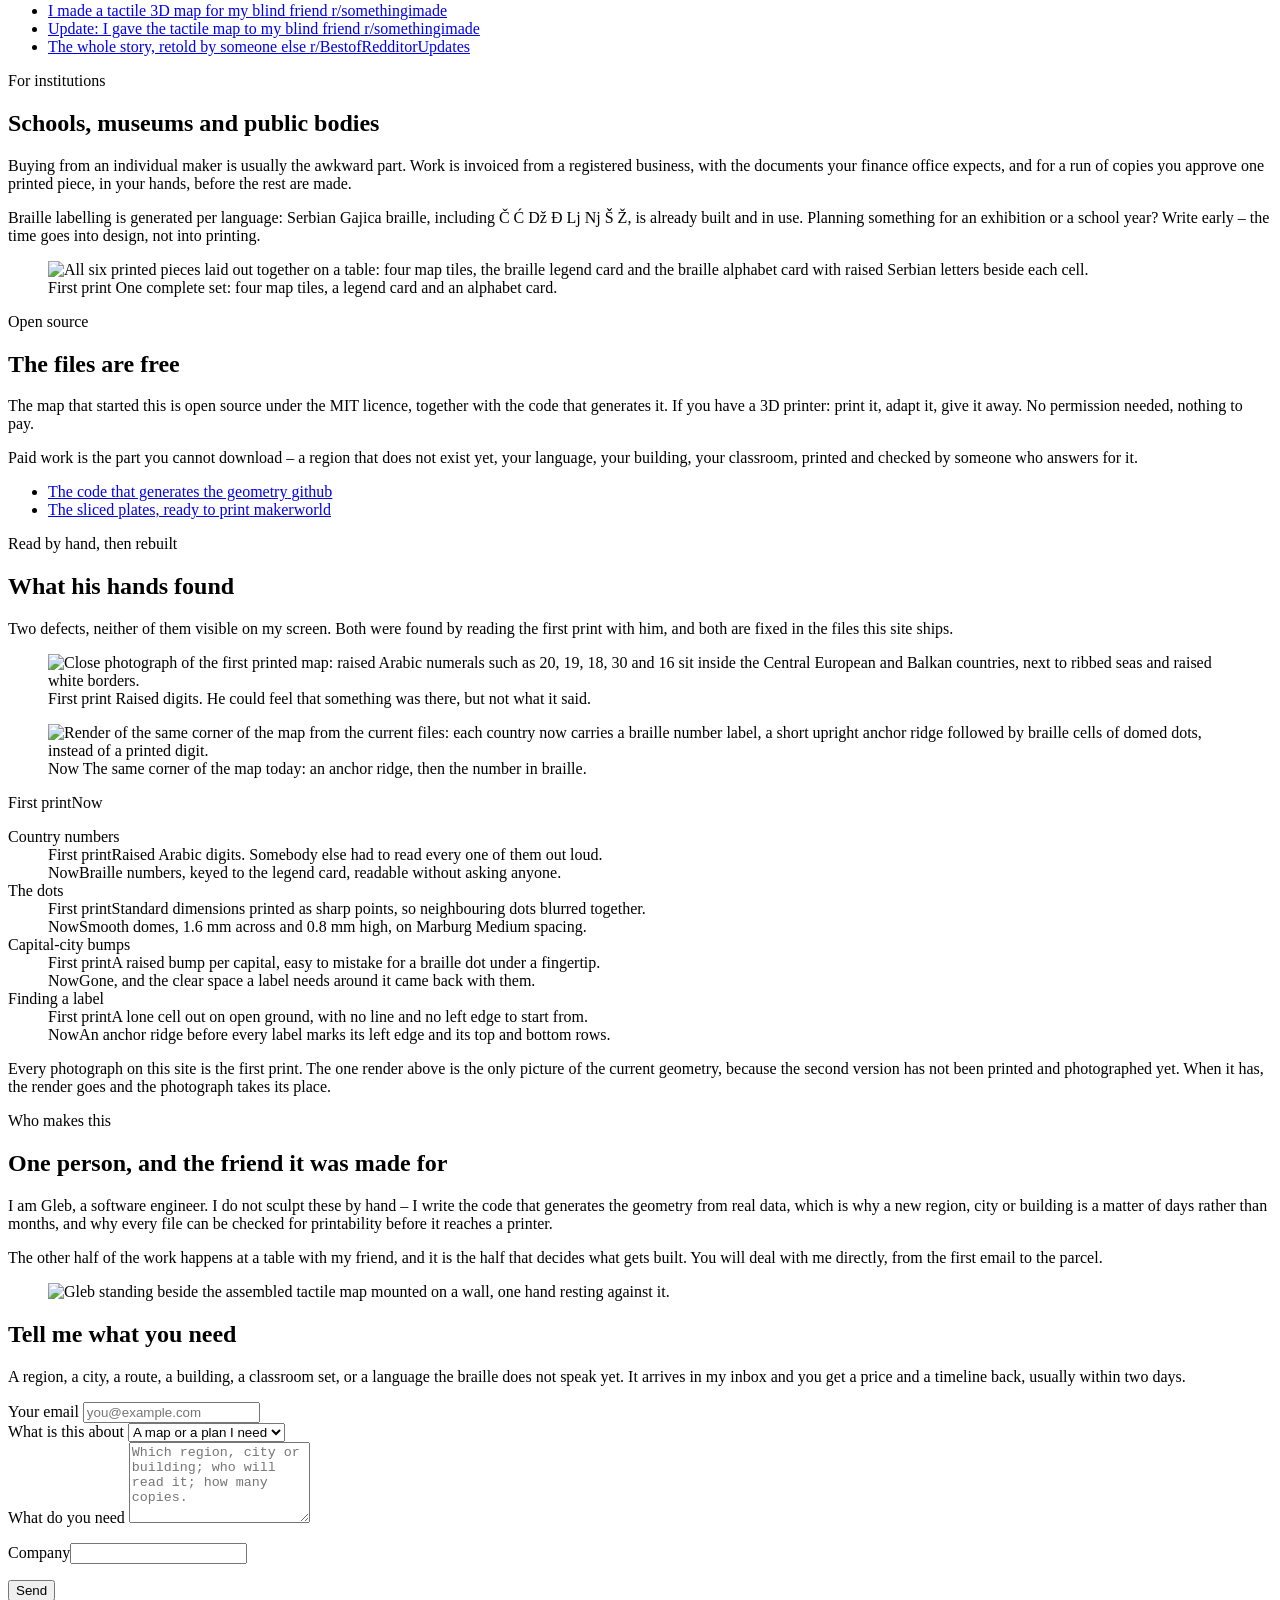
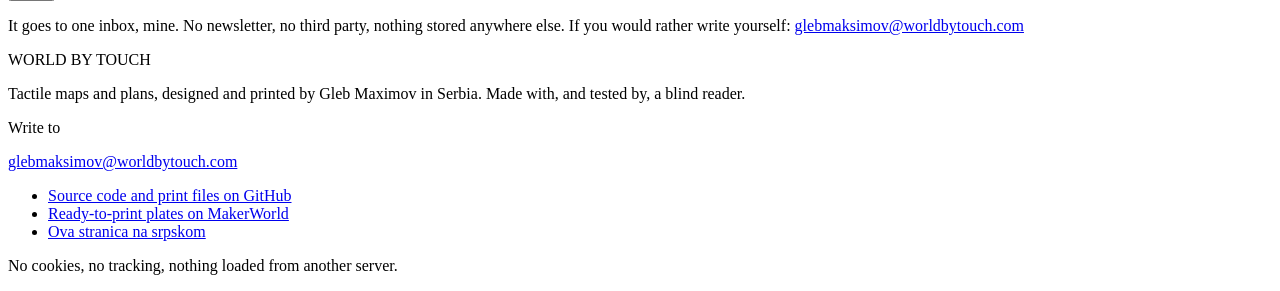
==== commit a1af85a2: "Replace the mailto links with a form, and the renders with the object Seven fixes from a read of the" ====
--- a/site/index.html
+++ b/site/index.html
@@ -9,7 +9,7 @@
 <link rel="alternate" hreflang="en" href="https://worldbytouch.com/">
 <link rel="alternate" hreflang="sr" href="https://worldbytouch.com/sr/">
 <link rel="icon" href="/favicon.svg" type="image/svg+xml">
-<link rel="stylesheet" href="/style.css?v=b4f735ef">
+<link rel="stylesheet" href="/style.css?v=3cea32f1">
 <meta property="og:title" content="World by Touch – tactile maps you read with your hands">
 <meta property="og:description" content="3D-printed tactile maps for blind and low-vision readers. Custom maps and building plans for schools, museums and families.">
 <meta property="og:image" content="https://worldbytouch.com/assets/hands_map.jpg">
@@ -30,8 +30,8 @@
       <a href="#price">Pricing</a>
     </nav>
     <div class="header-actions">
+      <a class="btn btn-sm" href="#contact">Get a quote</a>
       <a class="lang-link" href="/sr/" lang="sr" hreflang="sr">Srpski</a>
-      <a class="btn btn-sm" href="mailto:glebmaksimov@worldbytouch.com?subject=Tactile%20map%20enquiry&amp;body=1.%20Which%20region%2C%20city%20or%20building%20should%20it%20cover%3F%0A%0A2.%20Who%20will%20use%20it%20%E2%80%93%20a%20person%2C%20a%20school%2C%20a%20museum%3F%0A%0A3.%20How%20many%20copies%20do%20you%20need%3F%0A%0A">Get a quote</a>
     </div>
   </div>
 </header>
@@ -46,11 +46,11 @@
           <h1>Maps you read with your hands</h1>
           <p class="lede">
             Mountains rise under your fingers, coastlines have an edge you can follow, every
-            border is a ridge you can trace end to end. Custom 3D-printed maps and floor
-            plans for blind and low-vision readers, corrected by a blind reader's hands.
+            border is a ridge you can trace end to end. Maps, routes and building plans,
+            3D printed for blind and low-vision readers, corrected by a blind reader's hands.
           </p>
           <div class="btn-row">
-            <a class="btn" href="mailto:glebmaksimov@worldbytouch.com?subject=Tactile%20map%20enquiry&amp;body=1.%20Which%20region%2C%20city%20or%20building%20should%20it%20cover%3F%0A%0A2.%20Who%20will%20use%20it%20%E2%80%93%20a%20person%2C%20a%20school%2C%20a%20museum%3F%0A%0A3.%20How%20many%20copies%20do%20you%20need%3F%0A%0A">Get a quote</a>
+            <a class="btn" href="#contact">Get a quote</a>
             <a class="btn btn-ghost" href="#how">See how it works</a>
           </div>
           <ul class="hero-facts">
@@ -64,14 +64,9 @@
             <img src="/assets/hands_map.jpg" width="1180" height="900" fetchpriority="high"
                  alt="Two hands resting on the assembled tactile map, seen from above. Four printed tiles form one map of Europe, the Middle East and North Africa, with raised white borders, ribbed seas and small raised numbers inside the larger countries.">
             <span class="shot-tag">First print</span>
-            <span class="hero-inset">
-              <img src="/assets/render_labels.jpg" width="1200" height="900"
-                   alt="Inset render from the current files: the same countries carry braille number labels, an anchor ridge followed by cells of domed dots, instead of printed digits.">
-              <span class="shot-tag shot-tag-now">Now</span>
-            </span>
           </div>
           <figcaption>
-            Tested by hand, then rebuilt. The photograph is the set my friend received, with raised digits on it. The inset is what the files on this page generate now.
+            The first printed set, in the hands of the friend it was made for. Reading it with him is what produced the files this site ships now.
           </figcaption>
         </figure>
       </div>
@@ -85,61 +80,19 @@
       <h2 class="sr-only">The map in numbers</h2>
       <dl class="stat-grid">
         <div>
-          <dt>
-            <svg class="stat-fig" viewBox="0 0 96 64" aria-hidden="true" focusable="false">
-              <g fill="none" stroke="currentColor" stroke-width="3.5">
-                <rect x="13" y="3" width="32" height="26" rx="2.5"/>
-                <rect x="51" y="3" width="32" height="26" rx="2.5"/>
-                <rect x="13" y="35" width="32" height="26" rx="2.5"/>
-                <rect x="51" y="35" width="32" height="26" rx="2.5"/>
-              </g>
-              <path d="M45 11 L51 8 L51 24 L45 21 Z" fill="currentColor"/>
-              <path d="M22 29 L19 35 L39 35 L36 29 Z" fill="currentColor"/>
-            </svg>
-            <span>40 × 32 cm</span>
-          </dt>
+          <dt>40 × 32 cm</dt>
           <dd>The whole map, in four tiles that dovetail together</dd>
         </div>
         <div>
-          <dt>
-            <svg class="stat-fig" viewBox="0 0 96 64" aria-hidden="true" focusable="false">
-              <path d="M8 50 q4 -4.5 8 0 t8 0" fill="none" stroke="currentColor"
-                    stroke-width="3" stroke-linecap="round" opacity=".5"/>
-              <path d="M6 58 H32 V45 H56 V31 H80 V15 H92" fill="none" stroke="currentColor"
-                    stroke-width="4" stroke-linejoin="round" stroke-linecap="round"/>
-            </svg>
-            <span>4 levels</span>
-          </dt>
+          <dt>4 levels</dt>
           <dd>Sea, lowland, plateau, mountains, 1 mm between steps</dd>
         </div>
         <div>
-          <dt>
-            <svg class="stat-fig" viewBox="0 0 96 64" aria-hidden="true" focusable="false">
-              <rect x="16" y="11" width="4.5" height="42" rx="2.25" fill="currentColor"/>
-              <g fill="currentColor">
-                <circle cx="36" cy="18" r="5"/><circle cx="36" cy="32" r="5"/>
-                <circle cx="70" cy="18" r="5"/><circle cx="70" cy="32" r="5"/>
-                <circle cx="85" cy="18" r="5"/><circle cx="85" cy="32" r="5"/>
-              </g>
-            </svg>
-            <span>27 countries</span>
-          </dt>
+          <dt>27 countries</dt>
           <dd>Numbered on the map in braille, named on the legend card</dd>
         </div>
         <div>
-          <dt>
-            <svg class="stat-fig" viewBox="0 0 96 64" aria-hidden="true" focusable="false">
-              <text x="4" y="43" font-size="30" font-weight="700" fill="currentColor">A</text>
-              <circle cx="36" cy="21" r="4.2" fill="currentColor"/>
-              <line x1="54" y1="10" x2="54" y2="54" stroke="currentColor" stroke-width="2" opacity=".3"/>
-              <text x="60" y="43" font-size="30" font-weight="700" fill="currentColor">&#352;</text>
-              <g fill="currentColor">
-                <circle cx="82" cy="21" r="4.2"/><circle cx="92" cy="32" r="4.2"/>
-                <circle cx="92" cy="43" r="4.2"/>
-              </g>
-            </svg>
-            <span>2 alphabets</span>
-          </dt>
+          <dt>2 alphabets</dt>
           <dd>English and Serbian braille, letter beside braille cell</dd>
         </div>
       </dl>
@@ -207,14 +160,22 @@
           <dd>A church, a school, a station, a museum floor: what someone needs in their head before they can walk it on their own.</dd>
         </div>
         <div>
+          <dt>A panel for an exhibition</dt>
+          <dd>A tactile piece for a display case or a wall, with braille labelling, so a blind visitor gets the exhibit and not a description of it.</dd>
+        </div>
+        <div>
           <dt>A classroom set</dt>
           <dd>Several copies of the same piece, so a whole group can work at once instead of passing one around.</dd>
         </div>
+        <div>
+          <dt>Braille in another language</dt>
+          <dd>English and Serbian Gajica are built. A new alphabet is a table of dot patterns, not a rewrite: send the language.</dd>
+        </div>
       </dl>
     </div>
   </section>
 
-  <section class="slab">
+  <section>
     <div class="wrap">
       <p class="eyebrow">The design</p>
       <h2>What the hand actually feels</h2>
@@ -231,101 +192,19 @@
         <div><dt>Terrain</dt><dd>Four flat levels: sea, lowland, plateau, mountains – 0, 1, 2 and 3 mm</dd></div>
         <div><dt>Borders</dt><dd>A ridge 1.2 mm above whatever it crosses, traceable end to end</dd></div>
         <div><dt>Seas</dt><dd>Ribbed waves 2 mm high, unmistakable against flat land</dd></div>
-        <div><dt>Country labels</dt><dd>Braille numbers, keyed to a separate braille legend card</dd></div>
+        <div><dt>Labels</dt><dd>Braille numbers, keyed to a separate braille legend card</dd></div>
         <div><dt>Orientation</dt><dd>An anchor ridge left of every label marks its left edge and its rows</dd></div>
         <div><dt>Assembly</dt><dd>Four 20 × 16 cm tiles, dovetailed: they drop in from above and cannot slide apart</dd></div>
       </dl>
 
-      <div class="gallery">
-        <figure>
-          <img src="/assets/render_macro.jpg" width="1400" height="1050" loading="lazy"
-               alt="Close render of a single braille number label on the map: a narrow upright anchor ridge on the left, then braille cells of rounded domed dots raised above the plate, with a border ridge running past.">
-          <figcaption>One label up close: anchor ridge, then the cells. Domes, not points.</figcaption>
-        </figure>
-        <figure>
-          <img src="/assets/render_terrain.jpg" width="1400" height="1050" loading="lazy"
-               alt="Render of the map around the Black Sea, the Caucasus and the Caspian: the seas are ribbed with parallel waves and the land rises in flat stepped plateaus towards the mountain ranges.">
-          <figcaption>Four terrain steps, each exactly five printed layers tall, between two ribbed seas.</figcaption>
-        </figure>
-        <figure>
-          <img src="/assets/render_alphabet.jpg" width="1400" height="1050" loading="lazy"
-               alt="Render of the braille alphabet card: A to Z laid out in columns, each raised print letter followed by the same letter as a braille cell of domed dots.">
-          <figcaption>The alphabet card carries every letter twice, in print and in braille, so a sighted teacher and a blind reader can work from the same card.</figcaption>
-        </figure>
-        <figure>
-          <img src="/assets/render_legend.jpg" width="1400" height="1050" loading="lazy"
-               alt="Render of the braille legend card: two columns of country names in braille, with a ribbed sea sample, a border sample and a braille number key along the bottom edge.">
-          <figcaption>The legend card turns each number on the map into a country name.</figcaption>
-        </figure>
-      </div>
-
-      <!-- VIDEO SLOT: once the film is shot, restore the block here as a <video> element with
-           a captions track and the full transcript printed beside the player. Part of this
-           audience cannot see the picture and part cannot hear the sound. Styling for it is
-           kept in style.css under .video-slot. -->
-    </div>
-  </section>
-
-  <section class="rebuilt">
-    <div class="wrap">
-      <div class="prose prose-wide">
-        <p class="eyebrow">Read by hand, then rebuilt</p>
-        <h2>What his hands found</h2>
-        <p class="lead">
-          Two defects, neither of them visible on my screen. Both were found by reading the
-          first print with him, and both are fixed in the files this site ships.
-        </p>
-      </div>
-
-      <div class="compare">
-        <figure>
-          <img src="/assets/first_print_numbers.jpg" width="1060" height="794" loading="lazy"
-               alt="Close photograph of the first printed map: raised Arabic numerals such as 20, 19, 18, 30 and 16 sit inside the Central European and Balkan countries, next to ribbed seas and raised white borders.">
-          <figcaption>
-            <span class="tag">First print</span>
-            Raised digits. He could feel that something was there, but not what it said.
-          </figcaption>
-        </figure>
-        <figure>
-          <img src="/assets/render_labels.jpg" width="1200" height="900" loading="lazy"
-               alt="Render of the same corner of the map from the current files: each country now carries a braille number label, a short upright anchor ridge followed by braille cells of domed dots, instead of a printed digit.">
-          <figcaption>
-            <span class="tag tag-now">Now</span>
-            The same corner of the map today: an anchor ridge, then the number in braille.
-          </figcaption>
-        </figure>
-      </div>
-
-      <dl class="versus">
-        <div>
-          <dt>Country numbers</dt>
-          <dd class="was"><span class="tag">First print</span>Raised Arabic digits. Somebody else had to read every one of them out loud.</dd>
-          <dd class="now"><span class="tag tag-now">Now</span>Braille numbers, keyed to the legend card, readable without asking anyone.</dd>
-        </div>
-        <div>
-          <dt>The dots</dt>
-          <dd class="was"><span class="tag">First print</span>Standard dimensions printed as sharp points, so neighbouring dots blurred together.</dd>
-          <dd class="now"><span class="tag tag-now">Now</span>Smooth domes, 1.6 mm across and 0.8 mm high, on Marburg Medium spacing.</dd>
-        </div>
-        <div>
-          <dt>Capital-city bumps</dt>
-          <dd class="was"><span class="tag">First print</span>A raised bump per capital, easy to mistake for a braille dot under a fingertip.</dd>
-          <dd class="now"><span class="tag tag-now">Now</span>Gone, and the clear space a label needs around it came back with them.</dd>
-        </div>
-        <div>
-          <dt>Finding a label</dt>
-          <dd class="was"><span class="tag">First print</span>A lone cell out on open ground, with no line and no left edge to start from.</dd>
-          <dd class="now"><span class="tag tag-now">Now</span>An anchor ridge before every label marks its left edge and its top and bottom rows.</dd>
-        </div>
-      </dl>
-
-      <div class="prose prose-wide">
-        <p class="note">
-          Every photograph on this page shows that first print. Every render shows the files as
-          they stand now. The two are not the same object, and the difference is the point:
-          this is checked by hand, not by eye.
-        </p>
-      </div>
+      <figure class="wide-plate">
+        <img src="/assets/detail.jpg" width="1400" height="875" loading="lazy"
+             alt="Close photograph of two printed tiles side by side on a dark table, with a hand resting on one of them: the borders stand up as white ridges, the seas are ribbed with parallel lines and the mountains rise in flat steps.">
+        <figcaption>
+          <span class="tag">First print</span>
+          The relief a fingertip is actually reading: ridges for borders, ribbing for the sea, flat steps for the ground.
+        </figcaption>
+      </figure>
     </div>
   </section>
 
@@ -335,8 +214,8 @@
       <h2>How it works</h2>
       <ol class="steps">
         <li>
-          <strong>You tell me the region</strong>
-          <span>Which area or building, who will read it, how many copies. Three lines in an email are enough to start.</span>
+          <strong>You tell me what you need</strong>
+          <span>A region, a city, a route or a building. Who will read it, and how many copies. Three lines are enough to start.</span>
         </li>
         <li>
           <strong>I send a price and a timeline</strong>
@@ -344,7 +223,7 @@
         </li>
         <li>
           <strong>I generate and check the model</strong>
-          <span>The geometry is generated from real elevation and border data by code I wrote, then verified to be a single watertight solid – the check a print shop cannot do for you.</span>
+          <span>The geometry is generated from real elevation, border or plan data by code I wrote, then verified to be a single watertight solid – the check a print shop cannot do for you.</span>
         </li>
         <li>
           <strong>You get the piece</strong>
@@ -368,7 +247,7 @@
             <li>English or Serbian braille</li>
             <li>Printed and shipped, shipping quoted separately</li>
           </ul>
-          <p class="price-cta"><a class="btn btn-ghost" href="mailto:glebmaksimov@worldbytouch.com?subject=Ready-made%20tactile%20map%20set&amp;body=1.%20English%20or%20Serbian%20braille%3F%0A%0A2.%20How%20many%20copies%20do%20you%20need%3F%0A%0A3.%20Which%20country%20should%20it%20ship%20to%3F%0A%0A">Order the ready-made set</a></p>
+          <p class="price-cta"><a class="btn btn-ghost" href="#contact">Order the ready-made set</a></p>
         </div>
         <div class="price feature">
           <h3>Made for you</h3>
@@ -379,7 +258,7 @@
             <li>Braille in your language</li>
             <li>Printed and shipped, or the print-ready files</li>
           </ul>
-          <p class="price-cta"><a class="btn" href="mailto:glebmaksimov@worldbytouch.com?subject=Tactile%20map%20enquiry&amp;body=1.%20Which%20region%2C%20city%20or%20building%20should%20it%20cover%3F%0A%0A2.%20Who%20will%20use%20it%20%E2%80%93%20a%20person%2C%20a%20school%2C%20a%20museum%3F%0A%0A3.%20How%20many%20copies%20do%20you%20need%3F%0A%0A">Request a quote</a></p>
+          <p class="price-cta"><a class="btn" href="#contact">Request a quote</a></p>
         </div>
       </div>
     </div>
@@ -454,45 +333,109 @@
 
   <section class="tint">
     <div class="wrap">
-      <div class="split">
-        <div class="prose">
-          <p class="eyebrow">Open source</p>
-          <h2>The files are free</h2>
-          <p>
-            The map that started this is open source under the MIT licence, together with the code
-            that generates it. If you have a 3D printer: print it, adapt it, give it away. No
-            permission needed, nothing to pay.
-          </p>
-          <p>
-            Paid work is the part you cannot download – a region that does not exist yet, your
-            language, your building, your classroom, printed and checked by someone who answers
-            for it.
-          </p>
-          <p><a href="https://github.com/MAGLeb/worldbytouch">The project and its source code on GitHub</a></p>
-          <p><a href="https://makerworld.com/en/models/3136316-tactile-braille-map-for-the-blind-europe-arabia">The sliced plates, ready to print, on MakerWorld</a></p>
-        </div>
-        <figure class="plate">
-          <img src="/assets/render_files.jpg" width="1400" height="1050" loading="lazy"
-               alt="Render of the eight print-ready plates laid out in two rows: four map tiles, two braille legend cards and two braille alphabet cards.">
+      <div class="prose prose-wide">
+        <p class="eyebrow">Open source</p>
+        <h2>The files are free</h2>
+        <p>
+          The map that started this is open source under the MIT licence, together with the code
+          that generates it. If you have a 3D printer: print it, adapt it, give it away. No
+          permission needed, nothing to pay.
+        </p>
+        <p>
+          Paid work is the part you cannot download – a region that does not exist yet, your
+          language, your building, your classroom, printed and checked by someone who answers
+          for it.
+        </p>
+      </div>
+      <ul class="links">
+        <li><a href="https://github.com/MAGLeb/worldbytouch">The code that generates the geometry<span> github</span></a></li>
+        <li><a href="https://makerworld.com/en/models/3136316-tactile-braille-map-for-the-blind-europe-arabia">The sliced plates, ready to print<span> makerworld</span></a></li>
+      </ul>
+    </div>
+  </section>
+
+  <section class="rebuilt">
+    <div class="wrap">
+      <div class="prose prose-wide">
+        <p class="eyebrow">Read by hand, then rebuilt</p>
+        <h2>What his hands found</h2>
+        <p class="lead">
+          Two defects, neither of them visible on my screen. Both were found by reading the
+          first print with him, and both are fixed in the files this site ships.
+        </p>
+      </div>
+
+      <div class="compare">
+        <figure>
+          <img src="/assets/first_print_numbers.jpg" width="1060" height="794" loading="lazy"
+               alt="Close photograph of the first printed map: raised Arabic numerals such as 20, 19, 18, 30 and 16 sit inside the Central European and Balkan countries, next to ribbed seas and raised white borders.">
+          <figcaption>
+            <span class="tag">First print</span>
+            Raised digits. He could feel that something was there, but not what it said.
+          </figcaption>
+        </figure>
+        <figure>
+          <img src="/assets/render_labels.jpg" width="1200" height="900" loading="lazy"
+               alt="Render of the same corner of the map from the current files: each country now carries a braille number label, a short upright anchor ridge followed by braille cells of domed dots, instead of a printed digit.">
           <figcaption>
             <span class="tag tag-now">Now</span>
-            Everything the build produces: eight print-ready plates, verified watertight.
+            The same corner of the map today: an anchor ridge, then the number in braille.
           </figcaption>
         </figure>
       </div>
-    </div>
-  </section>
-
-  <section>
+
+      <div class="versus">
+        <p class="versus-head" aria-hidden="true"><span>First print</span><span>Now</span></p>
+        <dl>
+          <div>
+            <dt>Country numbers</dt>
+            <dd class="was"><span class="tag">First print</span>Raised Arabic digits. Somebody else had to read every one of them out loud.</dd>
+            <dd class="now"><span class="tag tag-now">Now</span>Braille numbers, keyed to the legend card, readable without asking anyone.</dd>
+          </div>
+          <div>
+            <dt>The dots</dt>
+            <dd class="was"><span class="tag">First print</span>Standard dimensions printed as sharp points, so neighbouring dots blurred together.</dd>
+            <dd class="now"><span class="tag tag-now">Now</span>Smooth domes, 1.6 mm across and 0.8 mm high, on Marburg Medium spacing.</dd>
+          </div>
+          <div>
+            <dt>Capital-city bumps</dt>
+            <dd class="was"><span class="tag">First print</span>A raised bump per capital, easy to mistake for a braille dot under a fingertip.</dd>
+            <dd class="now"><span class="tag tag-now">Now</span>Gone, and the clear space a label needs around it came back with them.</dd>
+          </div>
+          <div>
+            <dt>Finding a label</dt>
+            <dd class="was"><span class="tag">First print</span>A lone cell out on open ground, with no line and no left edge to start from.</dd>
+            <dd class="now"><span class="tag tag-now">Now</span>An anchor ridge before every label marks its left edge and its top and bottom rows.</dd>
+          </div>
+        </dl>
+      </div>
+
+      <div class="prose prose-wide">
+        <p class="note">
+          Every photograph on this site is the first print. The one render above is the only
+          picture of the current geometry, because the second version has not been printed
+          and photographed yet. When it has, the render goes and the photograph takes its
+          place.
+        </p>
+      </div>
+
+      <!-- VIDEO SLOT: once the film is shot, restore the block here as a <video> element with
+           a captions track and the full transcript printed beside the player. Part of this
+           audience cannot see the picture and part cannot hear the sound. Styling for it is
+           kept in style.css under .video-slot. -->
+    </div>
+  </section>
+
+  <section class="alt">
     <div class="wrap">
       <div class="split reverse">
         <div class="prose">
           <p class="eyebrow">Who makes this</p>
           <h2>One person, and the friend it was made for</h2>
           <p>
-            I am Gleb, a software engineer. I do not sculpt these maps by hand – I write the code
-            that generates them from real elevation and border data, which is why a new region is
-            a matter of days rather than months, and why every file can be checked for
+            I am Gleb, a software engineer. I do not sculpt these by hand – I write the code that
+            generates the geometry from real data, which is why a new region, city or building
+            is a matter of days rather than months, and why every file can be checked for
             printability before it reaches a printer.
           </p>
           <p>
@@ -509,17 +452,42 @@
     </div>
   </section>
 
-  <section class="alt">
+  <section id="contact">
     <div class="wrap">
       <div class="band">
-        <h2>Which part of the world should someone be able to feel?</h2>
+        <h2>Tell me what you need</h2>
         <p>
-          Send the region or the building, who will read it and how many copies. You get a price
-          and a timeline back, usually within two days.
-        </p>
-        <p class="band-cta">
-          <a class="btn" href="mailto:glebmaksimov@worldbytouch.com?subject=Tactile%20map%20enquiry&amp;body=1.%20Which%20region%2C%20city%20or%20building%20should%20it%20cover%3F%0A%0A2.%20Who%20will%20use%20it%20%E2%80%93%20a%20person%2C%20a%20school%2C%20a%20museum%3F%0A%0A3.%20How%20many%20copies%20do%20you%20need%3F%0A%0A">Get a price for your region</a>
-        </p>
+          A region, a city, a route, a building, a classroom set, or a language the braille does
+          not speak yet. It arrives in my inbox and you get a price and a timeline back,
+          usually within two days.
+        </p>
+        <form class="contact-form" method="post" action="/api/contact">
+          <div class="field">
+            <label for="f-email">Your email</label>
+            <input id="f-email" name="email" type="email" required autocomplete="email"
+                   placeholder="you@example.com">
+          </div>
+          <div class="field">
+            <label for="f-topic">What is this about</label>
+            <select id="f-topic" name="topic">
+              <option value="commission">A map or a plan I need</option>
+              <option value="support">Supporting the project</option>
+              <option value="other">Something else</option>
+            </select>
+          </div>
+          <div class="field field-wide">
+            <label for="f-message">What do you need</label>
+            <textarea id="f-message" name="message" rows="5" required
+                      placeholder="Which region, city or building; who will read it; how many copies."></textarea>
+          </div>
+          <p class="trap" aria-hidden="true"><label for="f-company">Company</label><input id="f-company" name="company" type="text" tabindex="-1" autocomplete="off"></p>
+          <input type="hidden" name="lang" value="en">
+          <p class="form-send"><button class="btn" type="submit">Send</button></p>
+          <p class="form-note">
+            It goes to one inbox, mine. No newsletter, no third party, nothing stored anywhere
+            else. If you would rather write yourself: <a href="mailto:glebmaksimov@worldbytouch.com">glebmaksimov@worldbytouch.com</a>
+          </p>
+        </form>
       </div>
     </div>
   </section>
